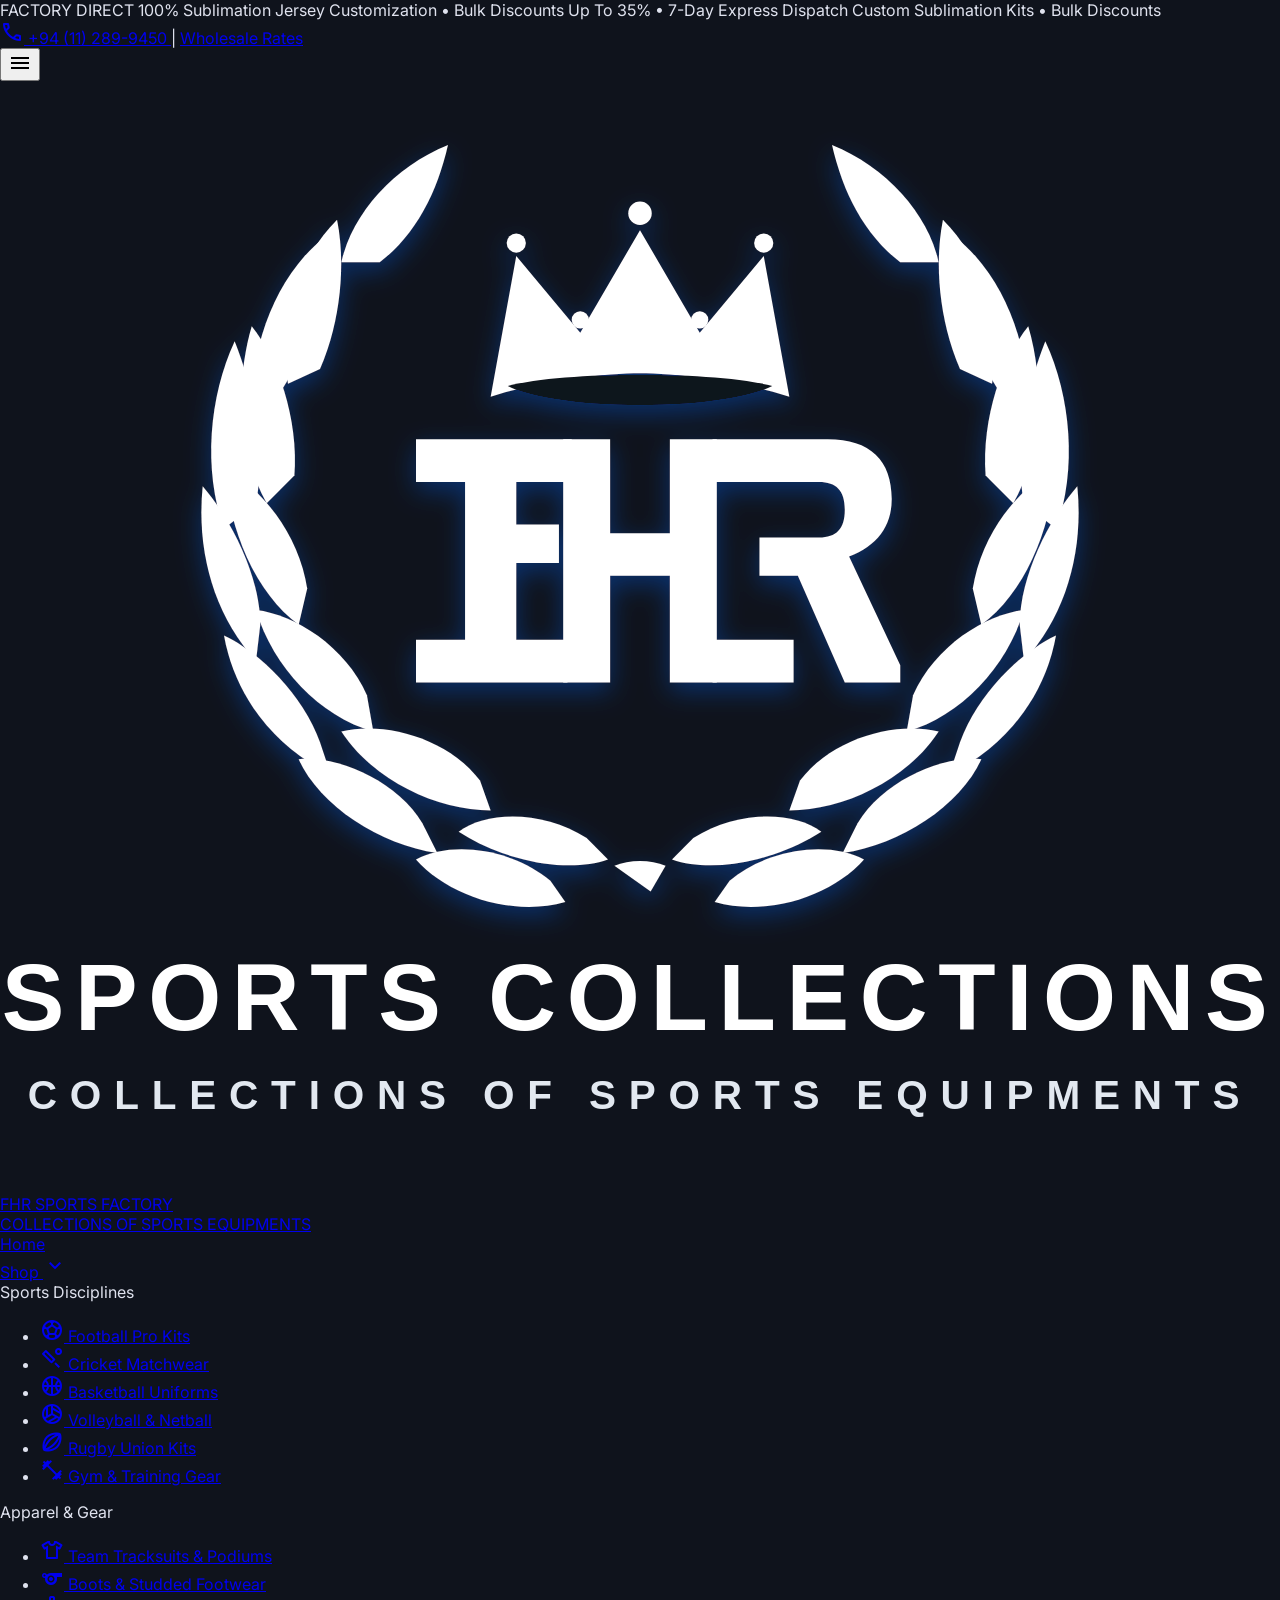
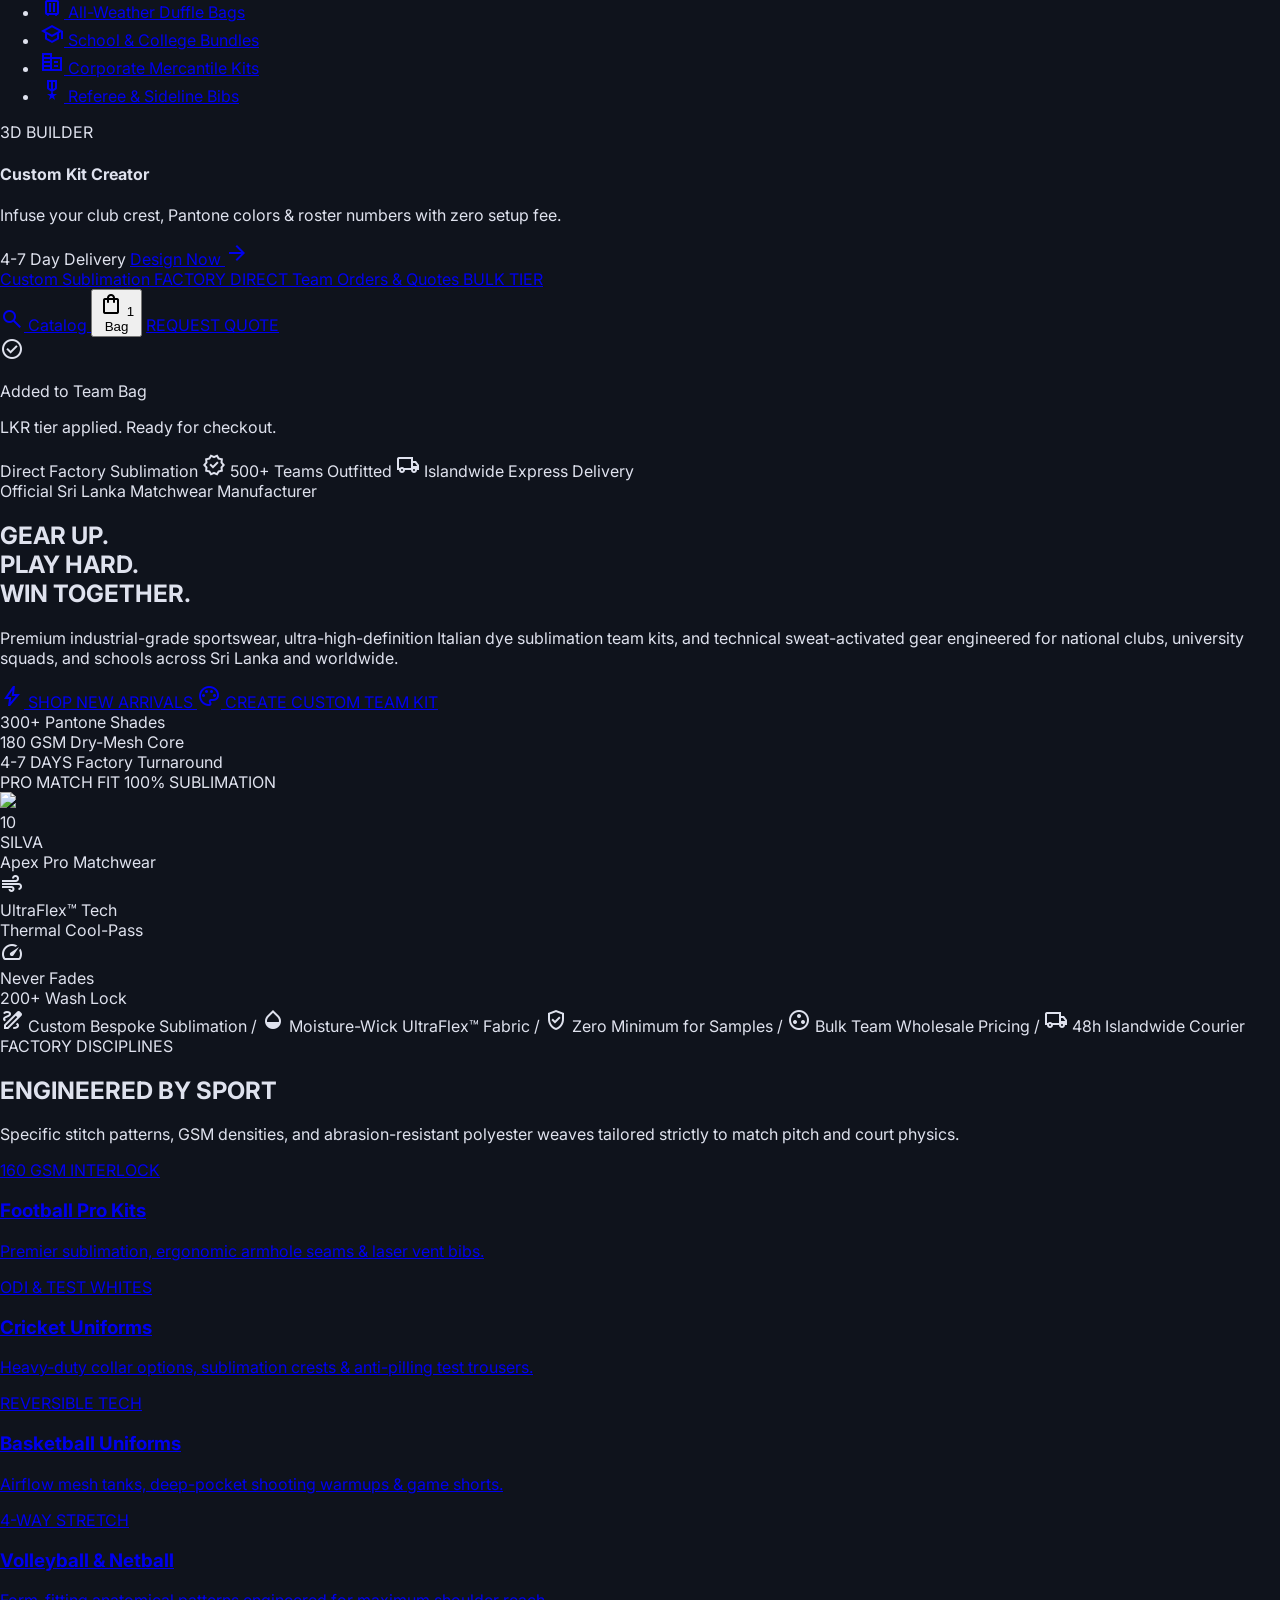
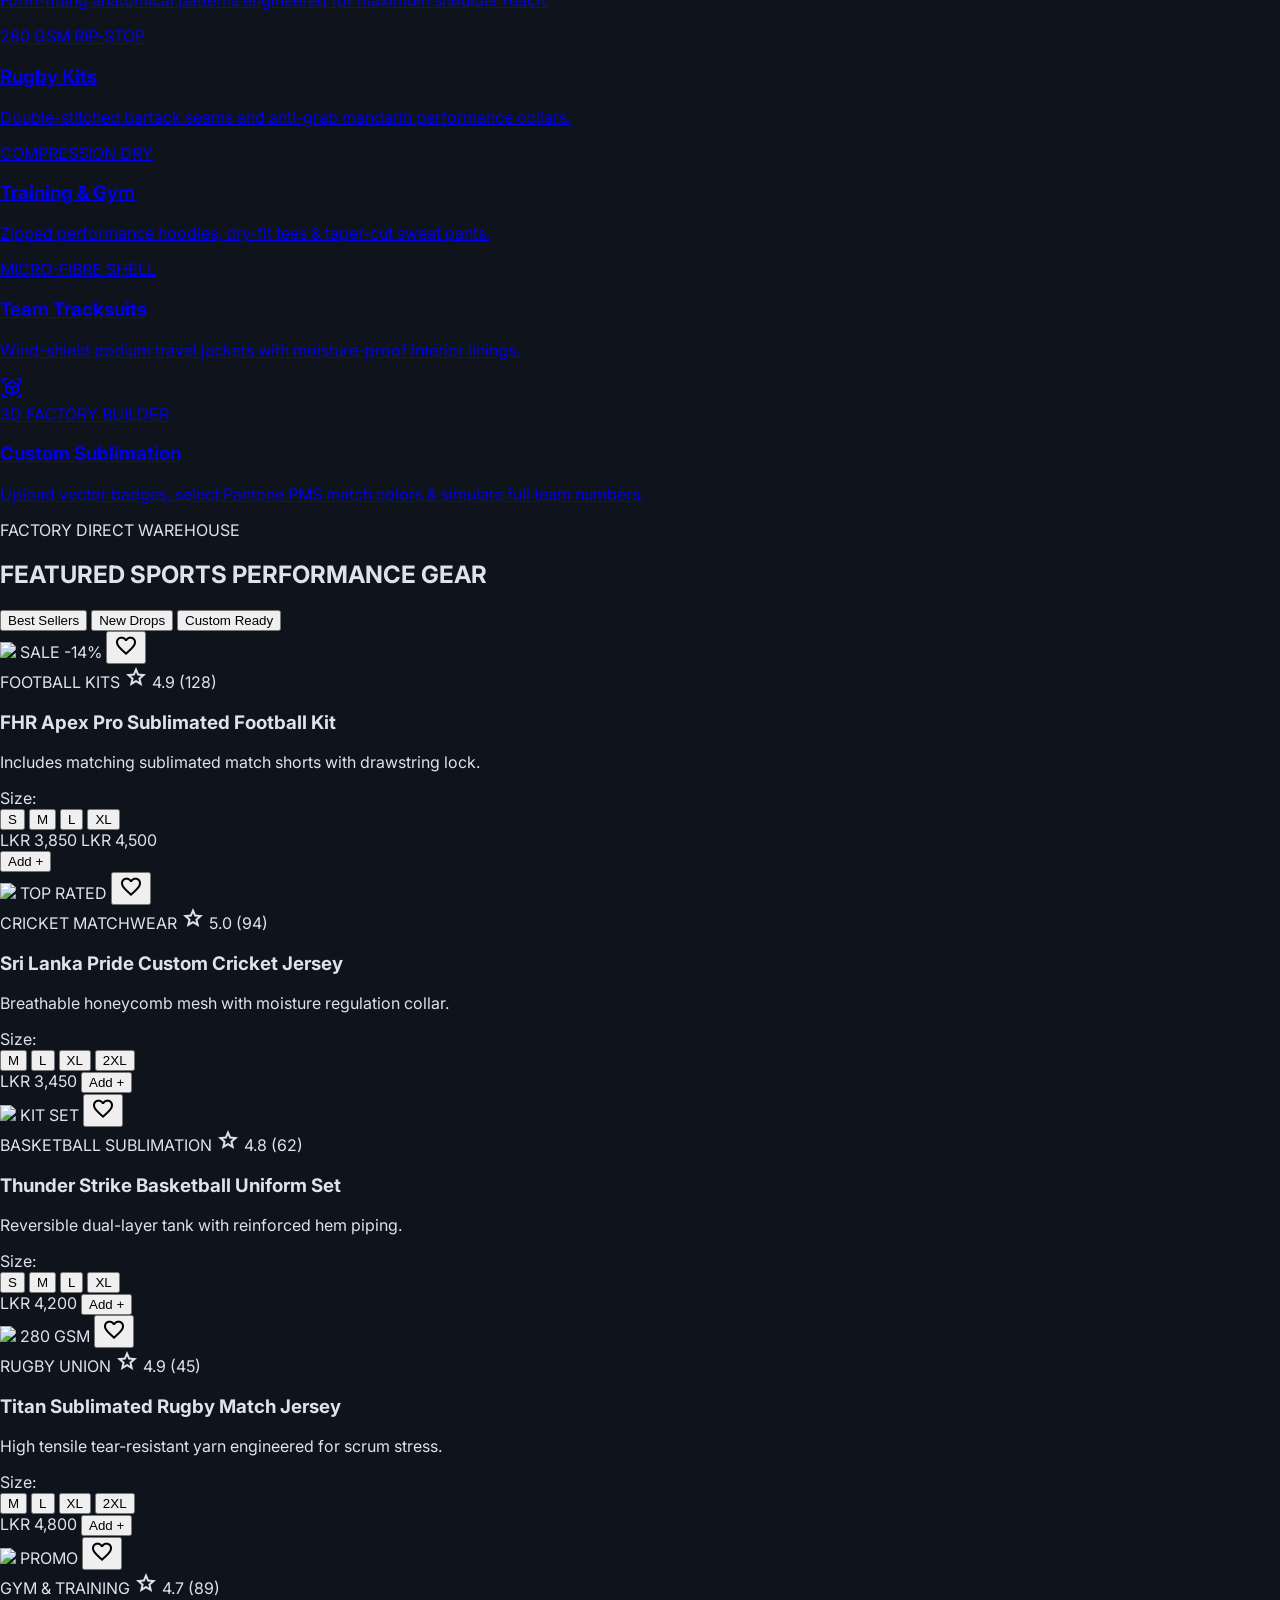
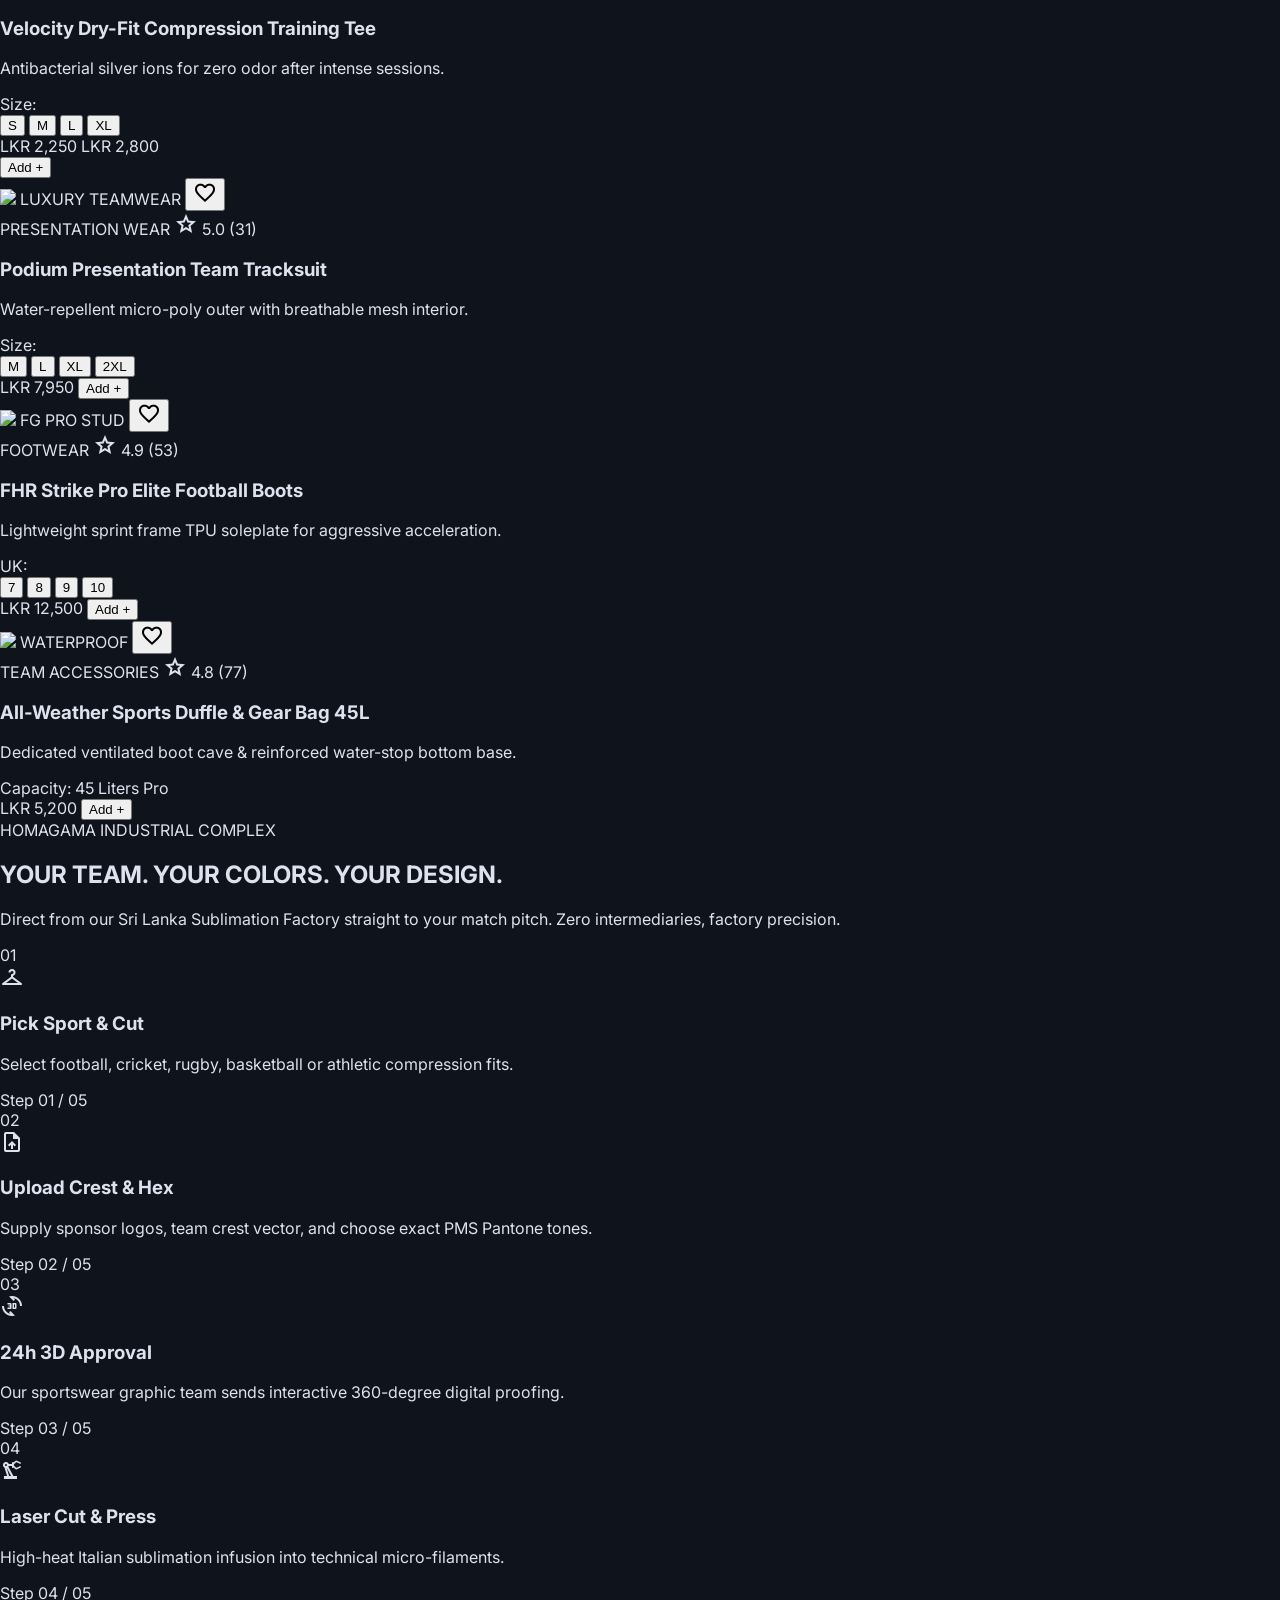
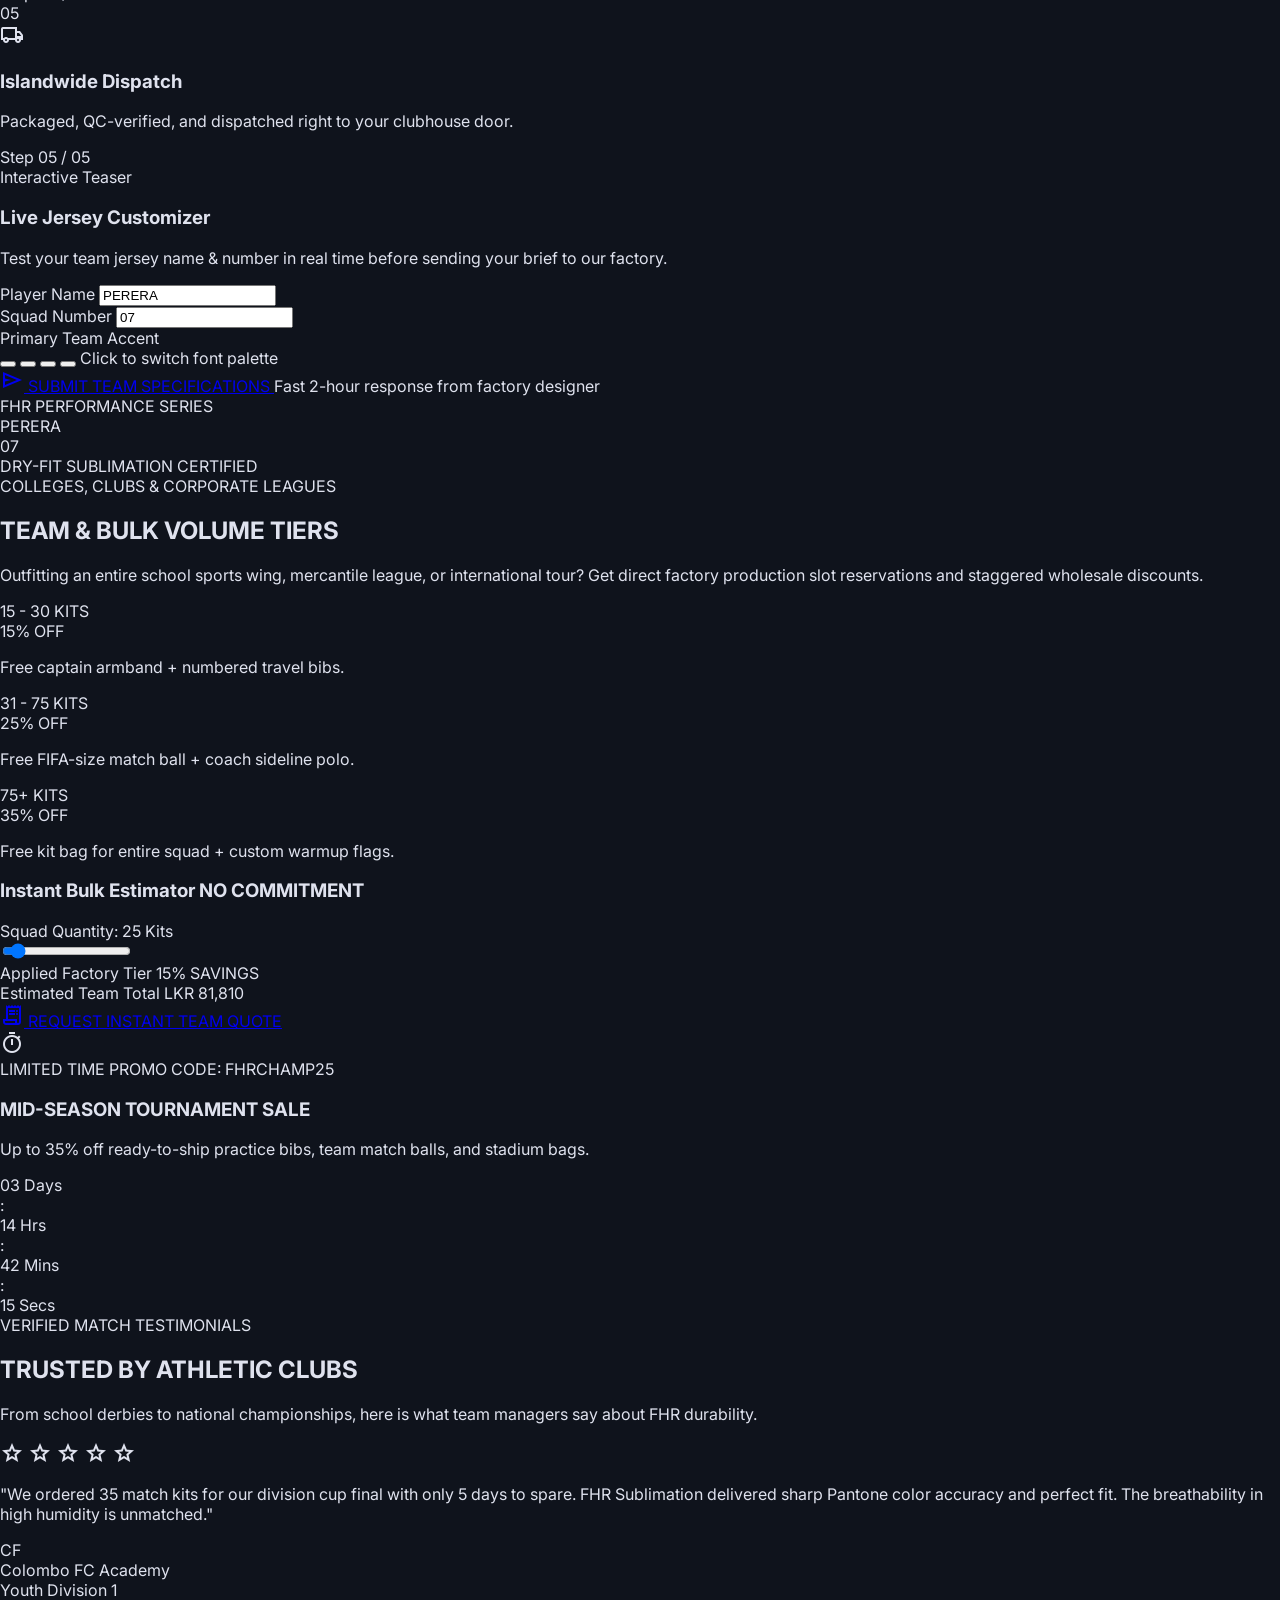
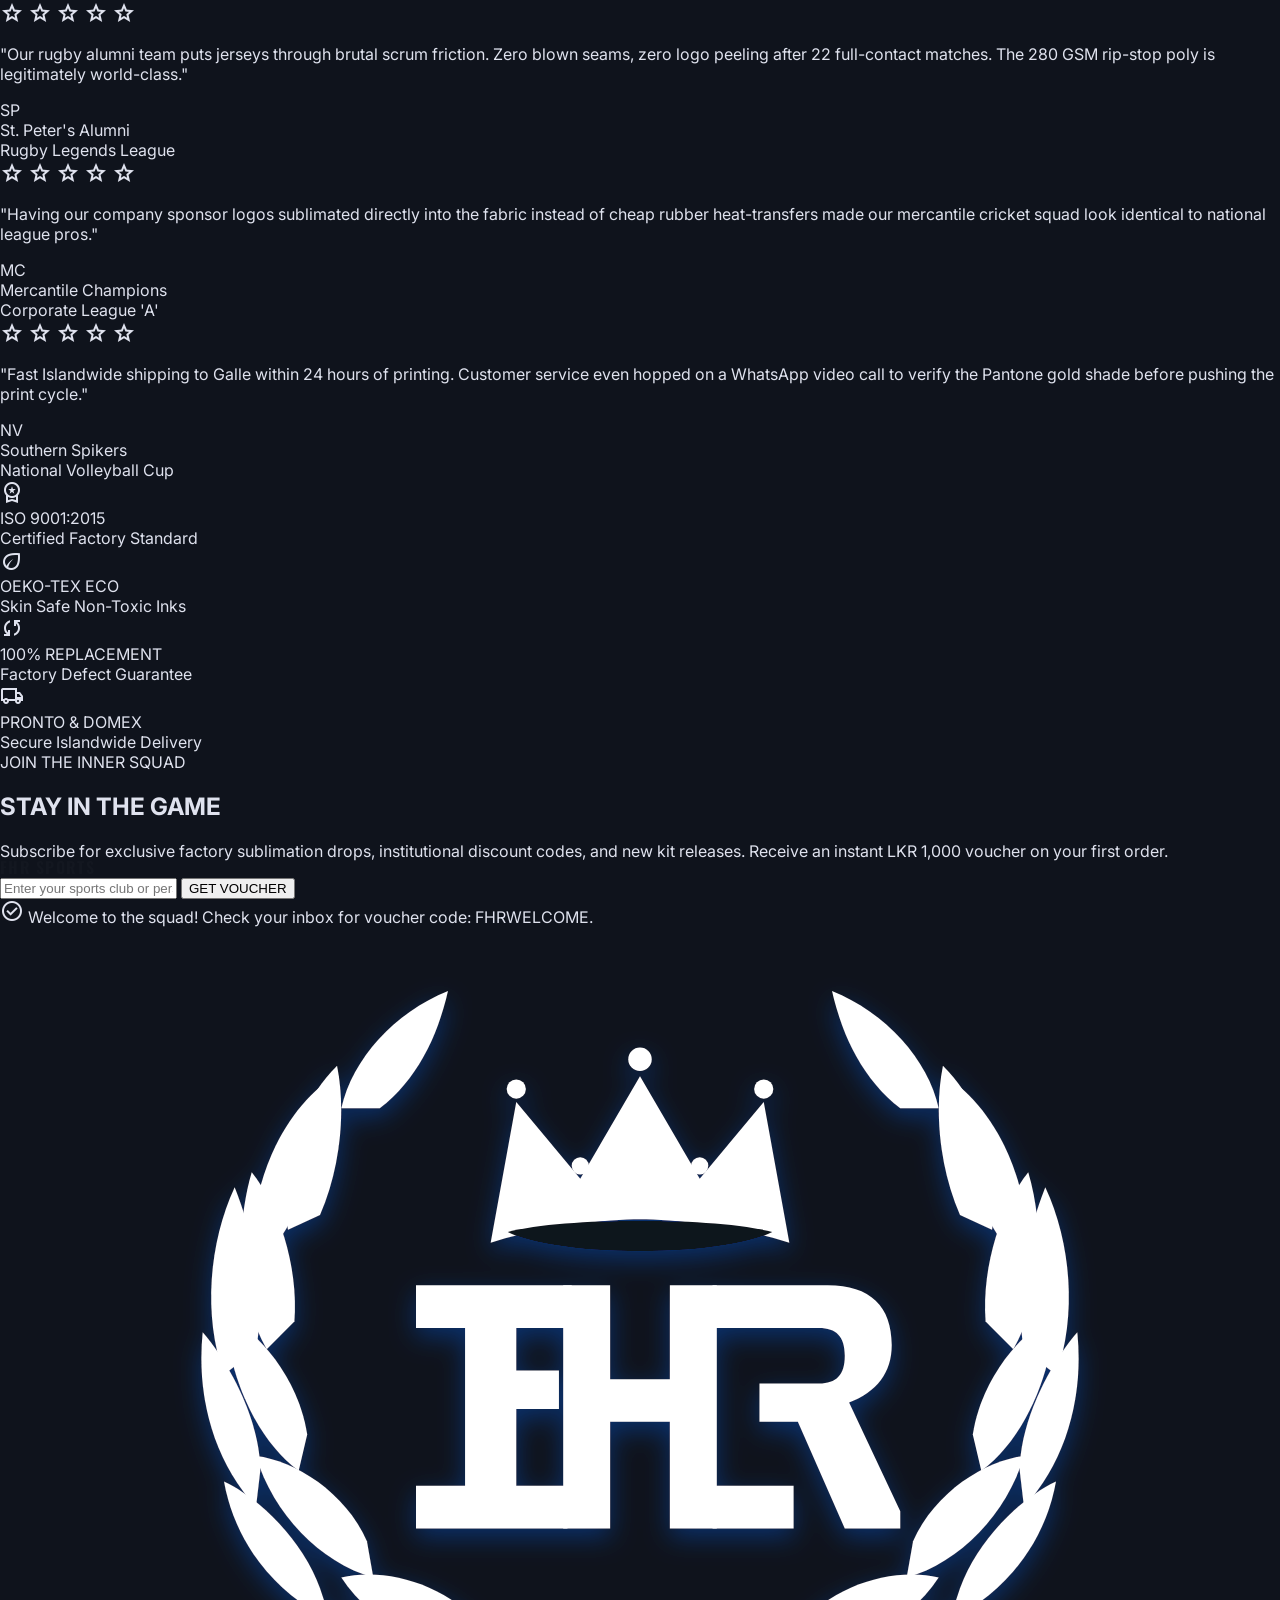
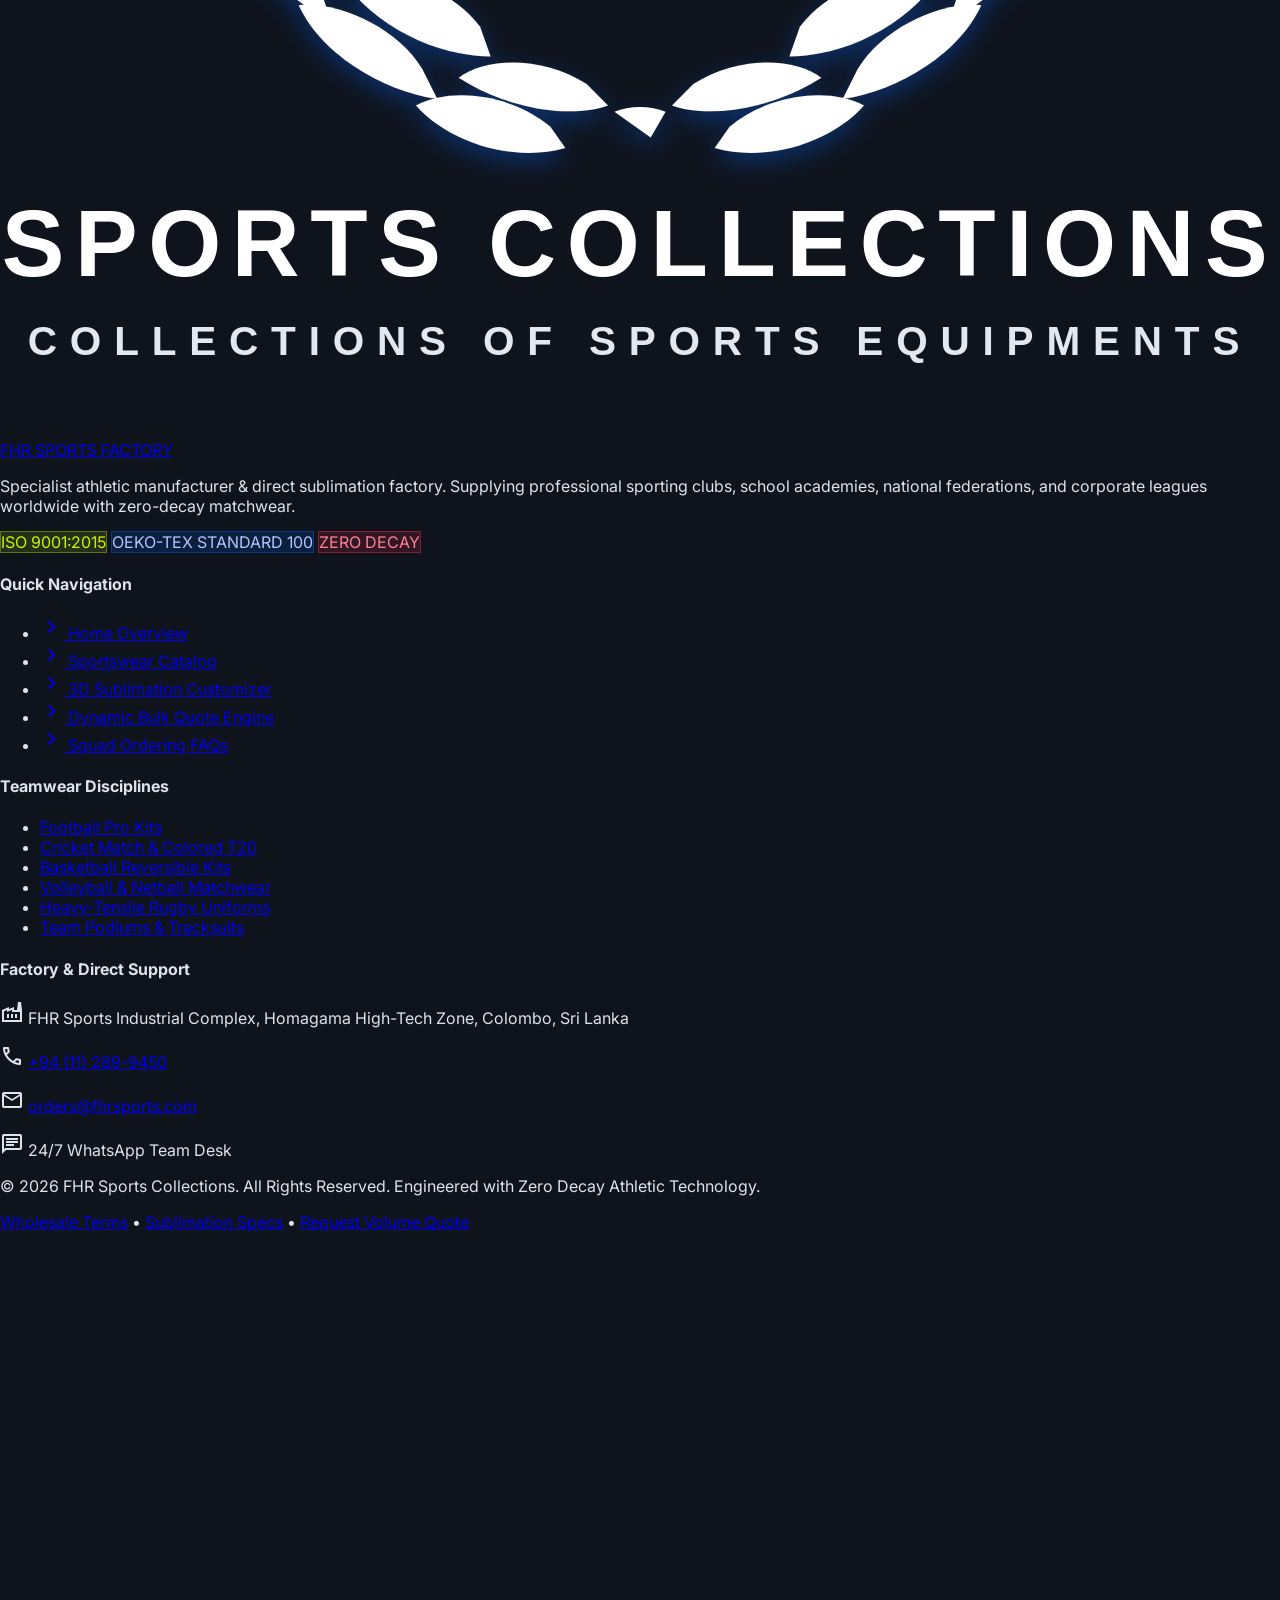
==== index.html @ 2b558e56 "Initial commit: FHR Sports responsive platform with parallax and 3D customizer" ====
<!DOCTYPE html>
<html class="dark" lang="en">
<head>
  <meta charset="utf-8">
  <meta name="viewport" content="width=device-width, initial-scale=1.0, maximum-scale=5.0">
  <title>FHR Sports | Premium Sports Apparel & Custom Sublimation Factory | FHR Sports Official Platform</title>
  <meta name="description" content="Direct athletic manufacturer & custom sublimation factory. Outfitting elite squads, cricket clubs, football academies, and corporate champions with zero-decay performance apparel.">
  
  <!-- Fonts -->
  <link rel="preconnect" href="https://fonts.googleapis.com">
  <link rel="preconnect" href="https://fonts.gstatic.com" crossorigin>
  <link href="https://fonts.googleapis.com/css2?family=Inter:wght@400;500;600;700;800&family=Oswald:wght@500;600;700;900&display=swap" rel="stylesheet">
  <link href="https://fonts.googleapis.com/css2?family=Material+Symbols+Outlined:opsz,wght,FILL,GRAD@20..48,100..700,0..1,-50..200" rel="stylesheet">
  
  <!-- Tailwind CSS CDN -->
  <script src="https://cdn.tailwindcss.com"></script>
  <script>
    tailwind.config = {
      darkMode: "class",
      theme: {
        extend: {
          colors: {
            "on-primary-container": "#f8f7ff",
            "on-surface": "#dfe2ee",
            "error": "#ffb4ab",
            "outline-variant": "#424656",
            "on-secondary": "#2a3400",
            "background": "#0f131c",
            "surface-dim": "#0f131c",
            "primary": "#b3c5ff",
            "tertiary-fixed": "#ffdad9",
            "tertiary-container": "#e3083c",
            "primary-fixed": "#dae1ff",
            "inverse-on-surface": "#2c3039",
            "tertiary": "#ffb3b3",
            "on-error-container": "#ffdad6",
            "on-secondary-fixed-variant": "#3e4c00",
            "on-tertiary-container": "#fff7f6",
            "on-secondary-container": "#596c00",
            "secondary-container": "#caf300",
            "on-tertiary-fixed": "#40000a",
            "on-tertiary-fixed-variant": "#920023",
            "surface-container-highest": "#31353e",
            "surface-variant": "#31353e",
            "inverse-primary": "#0054d6",
            "on-tertiary": "#680016",
            "on-error": "#690005",
            "on-surface-variant": "#c2c6d8",
            "tertiary-fixed-dim": "#ffb3b3",
            "surface-bright": "#353942",
            "surface-container-lowest": "#0a0e16",
            "on-primary-fixed-variant": "#003fa4",
            "surface-container-high": "#262a33",
            "secondary": "#ffffff",
            "on-primary-fixed": "#001849",
            "surface-container-low": "#181c24",
            "on-secondary-fixed": "#171e00",
            "surface-tint": "#b3c5ff",
            "secondary-fixed-dim": "#b0d500",
            "inverse-surface": "#dfe2ee",
            "error-container": "#93000a",
            "outline": "#8c90a1",
            "on-primary": "#002b75",
            "surface": "#0f131c",
            "surface-container": "#1c2028",
            "primary-container": "#0066ff",
            "on-background": "#dfe2ee",
            "secondary-fixed": "#caf300",
            "primary-fixed-dim": "#b3c5ff"
          },
          borderRadius: {
            "DEFAULT": "0.125rem",
            "lg": "0.25rem",
            "xl": "0.5rem",
            "full": "0.75rem"
          },
          spacing: {
            "margin": "3rem",
            "space-xs": "0.25rem",
            "space-lg": "1.5rem",
            "gutter-mobile": "1rem",
            "space-xl": "2.5rem",
            "gutter": "1.5rem",
            "margin-mobile": "1rem",
            "space-md": "1rem",
            "space-sm": "0.5rem"
          },
          fontFamily: {
            "headline-md": ["Oswald", "sans-serif"],
            "headline-lg-mobile": ["Oswald", "sans-serif"],
            "body-sm": ["Inter", "sans-serif"],
            "display-hero-mobile": ["Oswald", "sans-serif"],
            "headline-lg": ["Oswald", "sans-serif"],
            "headline-sm": ["Oswald", "sans-serif"],
            "label-md": ["Inter", "sans-serif"],
            "display-hero": ["Oswald", "sans-serif"],
            "body-md": ["Inter", "sans-serif"],
            "label-xs": ["Inter", "sans-serif"],
            "label-lg": ["Inter", "sans-serif"],
            "body-lg": ["Inter", "sans-serif"]
          }
        }
      }
    };
  </script>
  
  <!-- Core Design & Parallax Engine Styles -->
  <link rel="stylesheet" href="assets/css/style.css">
</head>
<body class="bg-surface text-on-surface min-h-screen flex flex-col antialiased selection:bg-secondary-fixed selection:text-on-secondary overflow-x-hidden">

<!-- ATHLETIC TICKER ANNOUNCEMENT BAR -->
<div class="w-full bg-surface-container-lowest border-b border-outline-variant/30 py-1.5 px-3 sm:px-4 text-xs font-body-sm text-on-surface-variant flex items-center justify-between overflow-hidden relative z-40">
  <div class="max-w-[1440px] mx-auto w-full flex items-center justify-between gap-2">
    <div class="flex items-center gap-2 sm:gap-3 shrink-0">
      <span class="inline-flex items-center gap-1.5 px-2 py-0.5 rounded bg-secondary-container/20 text-secondary-fixed text-[10px] font-bold uppercase tracking-wider shrink-0">
        <span class="w-1.5 h-1.5 rounded-full bg-secondary-fixed animate-ping"></span> FACTORY DIRECT
      </span>
      <span class="hidden md:inline text-[11px] uppercase tracking-wider text-on-surface font-semibold truncate">
        100% Sublimation Jersey Customization • Bulk Discounts Up To 35% • 7-Day Express Dispatch
      </span>
      <span class="md:hidden text-[11px] uppercase tracking-wider text-on-surface font-semibold truncate">
        Custom Sublimation Kits • Bulk Discounts
      </span>
    </div>
    <div class="flex items-center gap-3 text-[11px] shrink-0">
      <a href="tel:+94112899450" class="hover:text-secondary hidden sm:flex items-center gap-1 transition-colors">
        <span class="material-symbols-outlined text-[14px] text-primary">call</span> +94 (11) 289-9450
      </a>
      <span class="text-outline-variant/60 hidden sm:inline">|</span>
      <a href="team-orders.html" class="text-secondary-fixed hover:underline font-bold uppercase tracking-wider text-[11px]">
        Wholesale Rates
      </a>
    </div>
  </div>
</div>

<!-- MAIN STICKY NAVIGATION HEADER -->
<div class="fixed top-0 left-0 right-0 z-50 transition-all duration-300">
<header class="h-16 sm:h-20 bg-surface/95 backdrop-blur-xl shadow-[0_4px_24px_rgba(0,0,0,0.5)] border-b border-outline-variant/40">
  <div class="h-full max-w-[1440px] mx-auto px-3 sm:px-gutter-mobile lg:px-gutter flex items-center justify-between gap-2 sm:gap-space-md relative">
    
    <div class="flex items-center gap-1.5 sm:gap-3">
      <!-- Mobile Menu Button (Hamburger) -->
      <button aria-label="Open navigation menu" data-mobile-menu-toggle="true" class="xl:hidden p-1.5 sm:p-2 text-on-surface hover:text-secondary hover:bg-surface-container-high rounded-lg transition-colors cursor-pointer">
        <span class="material-symbols-outlined text-[24px]">menu</span>
      </button>

      <!-- Brand Crest & Monogram Logo -->
      <a href="index.html" class="flex items-center gap-2 sm:gap-2.5 shrink-0 group py-1">
        <div class="h-10 w-10 sm:h-12 sm:w-12 flex items-center justify-center shrink-0">
          <img src="assets/images/crest.svg" alt="FHR Sports Collections Crest" class="h-full w-full object-contain filter drop-shadow-[0_2px_10px_rgba(0,102,255,0.4)] transition-transform duration-300 group-hover:scale-105">
        </div>
        <div class="flex flex-col justify-center">
          <div class="flex items-center gap-1 sm:gap-1.5">
            <span class="font-headline-md text-base sm:text-headline-sm uppercase text-secondary tracking-wider leading-none group-hover:text-primary transition-colors">FHR SPORTS</span>
            <span class="bg-primary-container text-on-primary-container font-label-xs text-[10px] sm:text-label-xs px-1.5 py-0.5 rounded font-bold uppercase tracking-wider">FACTORY</span>
          </div>
          <span class="font-label-xs text-[9px] sm:text-label-xs text-on-surface-variant tracking-widest uppercase leading-tight mt-0.5 hidden sm:inline-block">COLLECTIONS OF SPORTS EQUIPMENTS</span>
        </div>
      </a>
    </div>

    <!-- Navigation Links (Desktop) with Rich Mega-Menu on Shop -->
    <nav class="hidden xl:flex items-center gap-space-xs 2xl:gap-space-sm h-full">
      <a class="transition-colors uppercase tracking-wide font-label-md text-label-md bg-primary-container text-on-primary-container font-semibold rounded-lg px-space-sm py-space-xs" href="index.html">Home</a>
      
      <!-- SHOP Mega-Menu Trigger & Container -->
      <div class="group relative h-full flex items-center">
        <a class="transition-colors uppercase tracking-wide flex items-center gap-1 h-full cursor-pointer text-on-surface-variant hover:text-secondary font-label-md text-label-md px-space-sm py-space-xs" href="shop.html">
          Shop <span class="material-symbols-outlined text-[16px] transition-transform duration-300 group-hover:rotate-180">expand_more</span>
        </a>
        
        <!-- Dark Mega-Menu Dropdown Panel -->
        <div class="absolute top-[76px] left-1/2 -translate-x-1/2 w-[850px] max-w-[calc(100vw-2rem)] bg-surface-container-high/95 backdrop-blur-xl border border-outline-variant/50 rounded-xl shadow-2xl p-space-lg opacity-0 invisible pointer-events-none group-hover:opacity-100 group-hover:visible group-hover:pointer-events-auto transition-all duration-300 z-50">
          <div class="grid grid-cols-12 gap-space-md">
            <!-- Column 1: Sports Disciplines -->
            <div class="col-span-4 border-r border-outline-variant/30 pr-space-md">
              <div class="flex items-center gap-1.5 mb-space-sm">
                <span class="w-2 h-2 rounded-full bg-secondary-fixed"></span>
                <span class="font-label-xs text-label-xs uppercase tracking-wider text-secondary-fixed font-bold">Sports Disciplines</span>
              </div>
              <ul class="flex flex-col gap-1 text-on-surface-variant font-label-md text-label-md">
                <li><a href="shop.html?sport=football" class="flex items-center gap-2 py-1.5 px-2 rounded hover:bg-surface-container-highest hover:text-secondary transition-colors"><span class="material-symbols-outlined text-[18px] text-primary">sports_soccer</span> Football Pro Kits</a></li>
                <li><a href="shop.html?sport=cricket" class="flex items-center gap-2 py-1.5 px-2 rounded hover:bg-surface-container-highest hover:text-secondary transition-colors"><span class="material-symbols-outlined text-[18px] text-secondary-fixed">sports_cricket</span> Cricket Matchwear</a></li>
                <li><a href="shop.html?sport=basketball" class="flex items-center gap-2 py-1.5 px-2 rounded hover:bg-surface-container-highest hover:text-secondary transition-colors"><span class="material-symbols-outlined text-[18px] text-tertiary">sports_basketball</span> Basketball Uniforms</a></li>
                <li><a href="shop.html?sport=volleyball" class="flex items-center gap-2 py-1.5 px-2 rounded hover:bg-surface-container-highest hover:text-secondary transition-colors"><span class="material-symbols-outlined text-[18px] text-primary">sports_volleyball</span> Volleyball & Netball</a></li>
                <li><a href="shop.html?sport=rugby" class="flex items-center gap-2 py-1.5 px-2 rounded hover:bg-surface-container-highest hover:text-secondary transition-colors"><span class="material-symbols-outlined text-[18px] text-secondary-fixed">sports_rugby</span> Rugby Union Kits</a></li>
                <li><a href="shop.html?sport=training" class="flex items-center gap-2 py-1.5 px-2 rounded hover:bg-surface-container-highest hover:text-secondary transition-colors"><span class="material-symbols-outlined text-[18px] text-on-surface">fitness_center</span> Gym & Training Gear</a></li>
              </ul>
            </div>

            <!-- Column 2: Equipment & Teamwear -->
            <div class="col-span-4 border-r border-outline-variant/30 pr-space-md">
              <div class="flex items-center gap-1.5 mb-space-sm">
                <span class="w-2 h-2 rounded-full bg-primary"></span>
                <span class="font-label-xs text-label-xs uppercase tracking-wider text-primary font-bold">Apparel & Gear</span>
              </div>
              <ul class="flex flex-col gap-1 text-on-surface-variant font-label-md text-label-md">
                <li><a href="shop.html?category=tracksuits" class="flex items-center gap-2 py-1.5 px-2 rounded hover:bg-surface-container-highest hover:text-secondary transition-colors"><span class="material-symbols-outlined text-[18px] text-primary">apparel</span> Team Tracksuits & Podiums</a></li>
                <li><a href="shop.html?category=footwear" class="flex items-center gap-2 py-1.5 px-2 rounded hover:bg-surface-container-highest hover:text-secondary transition-colors"><span class="material-symbols-outlined text-[18px] text-secondary-fixed">sports</span> Boots & Studded Footwear</a></li>
                <li><a href="shop.html?category=bags" class="flex items-center gap-2 py-1.5 px-2 rounded hover:bg-surface-container-highest hover:text-secondary transition-colors"><span class="material-symbols-outlined text-[18px] text-tertiary">luggage</span> All-Weather Duffle Bags</a></li>
                <li><a href="team-orders.html" class="flex items-center gap-2 py-1.5 px-2 rounded hover:bg-surface-container-highest hover:text-secondary transition-colors"><span class="material-symbols-outlined text-[18px] text-primary">school</span> School & College Bundles</a></li>
                <li><a href="team-orders.html" class="flex items-center gap-2 py-1.5 px-2 rounded hover:bg-surface-container-highest hover:text-secondary transition-colors"><span class="material-symbols-outlined text-[18px] text-secondary-fixed">corporate_fare</span> Corporate Mercantile Kits</a></li>
                <li><a href="shop.html?category=bibs" class="flex items-center gap-2 py-1.5 px-2 rounded hover:bg-surface-container-highest hover:text-secondary transition-colors"><span class="material-symbols-outlined text-[18px] text-on-surface">military_tech</span> Referee & Sideline Bibs</a></li>
              </ul>
            </div>

            <!-- Column 3: Featured Promo Mini-Card -->
            <div class="col-span-4 flex flex-col justify-between bg-surface-container-lowest p-space-sm rounded-lg border border-outline-variant/30">
              <div>
                <span class="bg-secondary-container text-on-secondary font-label-xs text-label-xs px-2 py-0.5 rounded font-bold uppercase inline-block mb-1.5">3D BUILDER</span>
                <h4 class="font-headline-sm text-headline-sm uppercase text-secondary leading-tight">Custom Kit Creator</h4>
                <p class="font-body-sm text-body-sm text-on-surface-variant mt-1">Infuse your club crest, Pantone colors & roster numbers with zero setup fee.</p>
              </div>
              <div class="mt-space-sm pt-space-xs border-t border-outline-variant/20 flex items-center justify-between">
                <span class="font-label-xs text-label-xs text-secondary-fixed font-bold uppercase">4-7 Day Delivery</span>
                <a href="sublimation.html" class="inline-flex items-center gap-1 font-label-xs text-label-xs uppercase bg-primary-container text-on-primary-container px-2 py-1 rounded font-bold hover:bg-inverse-primary transition-colors">Design Now <span class="material-symbols-outlined text-[14px]">arrow_forward</span></a>
              </div>
            </div>
          </div>
        </div>
      </div>

      <a class="transition-colors uppercase tracking-wide flex items-center gap-space-xs text-on-surface-variant hover:text-secondary font-label-md text-label-md px-space-sm py-space-xs" href="sublimation.html">
        Custom Sublimation <span class="bg-tertiary-container text-on-tertiary-container font-label-xs text-label-xs px-1.5 py-0.5 rounded font-bold">FACTORY DIRECT</span>
      </a>
      <a class="transition-colors uppercase tracking-wide flex items-center gap-space-xs text-on-surface-variant hover:text-secondary font-label-md text-label-md px-space-sm py-space-xs" href="team-orders.html">
        Team Orders & Quotes <span class="bg-secondary-container/30 text-secondary-fixed border border-secondary-container/40 font-label-xs text-label-xs px-1.5 py-0.5 rounded font-bold">BULK TIER</span>
      </a>
    </nav>

    <!-- Right Utility Action Suite -->
    <div class="flex items-center gap-1.5 sm:gap-space-sm shrink-0">
      <!-- Search Trigger -->
      <a href="shop.html" aria-label="Search sportswear" class="flex items-center gap-1 bg-surface-container-high hover:bg-surface-bright text-on-surface-variant hover:text-on-surface p-1.5 sm:px-space-sm sm:py-1.5 rounded-lg border border-outline-variant/50 transition-all">
        <span class="material-symbols-outlined text-[18px]">search</span>
        <span class="font-label-md text-label-md text-outline hidden md:inline">Catalog</span>
      </a>

      <!-- Cart Bag Button with Count & Trigger -->
      <button aria-label="Open Cart" data-cart-toggle="true" class="flex items-center gap-1 bg-surface-container-high hover:bg-surface-container-highest p-1.5 sm:px-space-sm sm:py-1.5 rounded-lg border border-outline-variant/40 transition-all cursor-pointer">
        <div class="relative flex items-center">
          <span class="material-symbols-outlined text-[20px] text-on-surface">shopping_bag</span>
          <span class="cart-badge absolute -top-1.5 -right-1.5 w-4 h-4 bg-secondary-fixed text-on-secondary rounded-full font-label-xs text-[10px] flex items-center justify-center font-bold">1</span>
        </div>
        <span class="font-label-md text-label-md text-on-surface font-semibold hidden sm:inline">Bag</span>
      </button>

      <!-- Request Quote CTA -->
      <a class="hidden sm:inline-flex items-center justify-center bg-secondary-container hover:bg-secondary-fixed-dim text-on-secondary font-label-md text-label-md uppercase tracking-wider px-space-md py-2 rounded-lg font-bold shadow-[0_0_12px_rgba(202,243,0,0.3)] transition-all" href="team-orders.html#quote-engine">
        REQUEST QUOTE
      </a>
    </div>
  </div>
</header>
</div>
<main class="w-full pt-16 sm:pt-20 bg-surface relative flex-1 overflow-x-hidden"><main class="w-full pt-28 bg-surface"><div class="flex flex-col w-full">
<!-- Toast Feedback Notification -->
<div class="fixed bottom-6 right-6 z-50 transform translate-y-32 opacity-0 transition-all duration-300 pointer-events-none flex items-center gap-space-sm bg-surface-container-highest px-space-md py-space-sm rounded-lg shadow-xl border-l-4 border-secondary-container" id="cartToast">
<span class="material-symbols-outlined text-secondary-fixed text-[24px]">check_circle</span>
<div>
<p class="font-headline-sm text-headline-sm uppercase text-secondary" id="toastTitle">Added to Team Bag</p>
<p class="font-body-sm text-body-sm text-on-surface-variant" id="toastSubtitle">LKR tier applied. Ready for checkout.</p>
</div>
</div>
<!-- HERO SECTION -->
<section class="relative w-full -mt-28 pt-32 pb-space-xl overflow-hidden bg-gradient-to-b from-surface-container-lowest via-surface to-surface-container-low">
<!-- Ambient Stadium Floodlight Backing -->
<div class="absolute -top-32 left-1/2 -translate-x-1/2 w-[900px] h-[450px] bg-gradient-to-b from-primary-container/20 via-secondary-container/10 to-transparent blur-3xl pointer-events-none rounded-full"></div>
<div class="absolute -top-12 -right-24 w-96 h-96 bg-primary/10 rounded-full blur-2xl pointer-events-none"></div>
<div class="max-w-[1440px] mx-auto px-gutter-mobile lg:px-gutter">
<!-- Top Micro Badges Pill Bar -->
<div class="flex flex-wrap items-center gap-space-xs mb-space-md">
<span class="inline-flex items-center gap-1.5 px-space-sm py-1 bg-surface-container-high rounded text-secondary-fixed font-label-md text-label-md uppercase tracking-wider">
<span class="w-2 h-2 rounded-full bg-secondary-fixed animate-ping"></span>
          Direct Factory Sublimation
        </span>
<span class="inline-flex items-center gap-1 px-space-sm py-1 bg-surface-container-high rounded text-on-surface font-label-md text-label-md uppercase tracking-wider">
<span class="material-symbols-outlined text-[16px] text-primary">verified</span>
          500+ Teams Outfitted
        </span>
<span class="inline-flex items-center gap-1 px-space-sm py-1 bg-surface-container-high rounded text-on-surface-variant font-label-md text-label-md uppercase tracking-wider">
<span class="material-symbols-outlined text-[16px] text-tertiary">local_shipping</span>
          Islandwide Express Delivery
        </span>
</div>
<!-- Hero Grid Layout -->
<div class="grid grid-cols-1 lg:grid-cols-12 gap-space-lg items-center">
<!-- Hero Text Left (7 cols) -->
<div class="lg:col-span-7 flex flex-col items-start">
<span class="font-label-lg text-label-lg uppercase tracking-widest text-primary font-semibold mb-space-xs">Official Sri Lanka Matchwear Manufacturer</span>
<h1 class="font-display-hero text-headline-lg-mobile lg:text-display-hero uppercase text-secondary font-bold tracking-tight leading-none mb-space-sm">
            GEAR UP.<br>
<span class="text-secondary-fixed">PLAY HARD.</span><br>
            WIN TOGETHER.
          </h1>
<p class="font-body-lg text-body-lg text-on-surface-variant max-w-2xl mb-space-lg leading-relaxed">
            Premium industrial-grade sportswear, ultra-high-definition Italian dye sublimation team kits, and technical sweat-activated gear engineered for national clubs, university squads, and schools across Sri Lanka and worldwide.
          </p>
<!-- Action CTAs -->
<div class="flex flex-wrap items-center gap-space-md w-full sm:w-auto">
<a class="w-full sm:w-auto inline-flex items-center justify-center gap-space-xs bg-secondary-container hover:bg-secondary-fixed-dim text-on-secondary font-label-lg text-label-lg uppercase px-space-lg py-3.5 rounded font-bold shadow-xl transition-all" href="shop.html">
<span class="material-symbols-outlined text-[20px]">bolt</span>
              SHOP NEW ARRIVALS
            </a>
<a class="w-full sm:w-auto inline-flex items-center justify-center gap-space-xs bg-surface-container-highest hover:bg-surface-bright text-on-surface font-label-lg text-label-lg uppercase px-space-lg py-3.5 rounded font-bold transition-all" href="sublimation.html">
<span class="material-symbols-outlined text-[20px]">palette</span>
              CREATE CUSTOM TEAM KIT
            </a>
</div>
<!-- Micro specs metrics -->
<div class="grid grid-cols-3 gap-space-md mt-space-lg pt-space-md w-full max-w-xl">
<div class="flex flex-col">
<span class="font-headline-md text-headline-md text-secondary">300+</span>
<span class="font-label-md text-label-md text-outline uppercase tracking-wider">Pantone Shades</span>
</div>
<div class="flex flex-col">
<span class="font-headline-md text-headline-md text-primary">180 GSM</span>
<span class="font-label-md text-label-md text-outline uppercase tracking-wider">Dry-Mesh Core</span>
</div>
<div class="flex flex-col">
<span class="font-headline-md text-headline-md text-secondary-fixed">4-7 DAYS</span>
<span class="font-label-md text-label-md text-outline uppercase tracking-wider">Factory Turnaround</span>
</div>
</div>
</div>
<!-- Hero Visual Showcase Right (5 cols) -->
<div class="lg:col-span-5 relative">
<!-- Asymmetric Card Stack with Real Sublimation Kit Preview -->
<div class="relative bg-surface-container-high rounded-xl p-space-md shadow-2xl overflow-hidden">
<!-- Tech Ribbon Corner -->
<div class="absolute top-4 right-4 z-20 flex flex-col items-end gap-1">
<span class="bg-primary-container text-on-primary-container font-label-xs text-label-xs px-2 py-0.5 rounded uppercase font-bold tracking-wider">PRO MATCH FIT</span>
<span class="bg-surface-container-lowest text-secondary-fixed font-label-xs text-label-xs px-2 py-0.5 rounded uppercase font-bold">100% SUBLIMATION</span>
</div>
<!-- Primary Jersey Visual -->
<div class="relative w-full h-80 rounded-lg overflow-hidden bg-surface-container-lowest flex items-center justify-center">
<img class="w-full h-full object-cover" data-alt="A cutting-edge pro football athletic jersey in neon electric volt and deep carbon obsidian, high-contrast sublimation print pattern with dynamic speed chevrons, hung under dramatic stadium directional floodlights, showcasing moisture-wicking micro-weave texture" src="https://lh3.googleusercontent.com/aida-public/[base64]">
<!-- Live customization overlay preview badge -->
<div class="absolute bottom-3 left-3 right-3 bg-surface-container-highest/90 backdrop-blur-md rounded-lg p-space-sm flex items-center justify-between">
<div class="flex items-center gap-space-xs">
<div class="w-8 h-8 rounded bg-primary-container text-on-primary-container font-headline-sm text-headline-sm flex items-center justify-center font-bold">10</div>
<div>
<div class="font-headline-sm text-headline-sm uppercase text-secondary leading-none">SILVA</div>
<div class="font-label-xs text-label-xs text-outline uppercase">Apex Pro Matchwear</div>
</div>
</div>
<div class="flex items-center gap-1">
<span class="w-3 h-3 rounded-full bg-secondary-container"></span>
<span class="w-3 h-3 rounded-full bg-primary-container"></span>
<span class="w-3 h-3 rounded-full bg-tertiary-container"></span>
</div>
</div>
</div>
<!-- Secondary action split undercard -->
<div class="mt-space-sm grid grid-cols-2 gap-space-xs">
<div class="bg-surface-container-low p-space-sm rounded flex items-center gap-space-xs">
<span class="material-symbols-outlined text-secondary-fixed text-[20px]">air</span>
<div>
<div class="font-label-md text-label-md uppercase text-secondary font-bold">UltraFlex™ Tech</div>
<div class="font-label-xs text-label-xs text-outline">Thermal Cool-Pass</div>
</div>
</div>
<div class="bg-surface-container-low p-space-sm rounded flex items-center gap-space-xs">
<span class="material-symbols-outlined text-primary text-[20px]">speed</span>
<div>
<div class="font-label-md text-label-md uppercase text-secondary font-bold">Never Fades</div>
<div class="font-label-xs text-label-xs text-outline">200+ Wash Lock</div>
</div>
</div>
</div>
</div>
</div>
</div>
</div>
<!-- Trust Bar Ticker -->
<div class="mt-space-xl bg-surface-container-lowest py-space-sm overflow-hidden">
<div class="max-w-[1440px] mx-auto px-gutter-mobile lg:px-gutter flex items-center justify-between gap-space-md text-on-surface-variant overflow-x-auto whitespace-nowrap">
<span class="inline-flex items-center gap-space-xs font-label-md text-label-md uppercase tracking-wider text-secondary">
<span class="material-symbols-outlined text-[16px] text-secondary-fixed">draw</span> Custom Bespoke Sublimation
        </span>
<span class="text-outline-variant font-bold">/</span>
<span class="inline-flex items-center gap-space-xs font-label-md text-label-md uppercase tracking-wider text-on-surface">
<span class="material-symbols-outlined text-[16px] text-primary">opacity</span> Moisture-Wick UltraFlex™ Fabric
        </span>
<span class="text-outline-variant font-bold">/</span>
<span class="inline-flex items-center gap-space-xs font-label-md text-label-md uppercase tracking-wider text-secondary">
<span class="material-symbols-outlined text-[16px] text-secondary-fixed">verified_user</span> Zero Minimum for Samples
        </span>
<span class="text-outline-variant font-bold">/</span>
<span class="inline-flex items-center gap-space-xs font-label-md text-label-md uppercase tracking-wider text-on-surface">
<span class="material-symbols-outlined text-[16px] text-primary">group_work</span> Bulk Team Wholesale Pricing
        </span>
<span class="text-outline-variant font-bold">/</span>
<span class="inline-flex items-center gap-space-xs font-label-md text-label-md uppercase tracking-wider text-secondary">
<span class="material-symbols-outlined text-[16px] text-secondary-fixed">local_shipping</span> 48h Islandwide Courier
        </span>
</div>
</div>
</section>
<!-- INTERACTIVE SPORTS CATEGORIES GRID -->
<section class="w-full py-space-xl bg-surface">
<div class="max-w-[1440px] mx-auto px-gutter-mobile lg:px-gutter">
<!-- Section Header -->
<div class="flex flex-col md:flex-row md:items-end justify-between gap-space-sm mb-space-lg">
<div>
<div class="flex items-center gap-2 mb-1">
<span class="w-2.5 h-2.5 bg-secondary-container rounded-sm"></span>
<span class="font-label-lg text-label-lg uppercase tracking-widest text-primary font-bold">FACTORY DISCIPLINES</span>
</div>
<h2 class="font-headline-lg text-headline-lg uppercase text-secondary tracking-tight reveal-on-scroll">ENGINEERED BY SPORT</h2>
</div>
<p class="font-body-md text-body-md text-on-surface-variant max-w-md">
          Specific stitch patterns, GSM densities, and abrasion-resistant polyester weaves tailored strictly to match pitch and court physics.
        </p>
</div>
<!-- 8-Sport Asymmetrical Grid -->
<div class="grid grid-cols-1 sm:grid-cols-2 lg:grid-cols-4 gap-space-md">
<!-- Category 1: Football -->
<a class="group relative bg-surface-container-high rounded-xl overflow-hidden h-72 flex flex-col justify-end p-space-md transition-all shadow-md hover:shadow-2xl" href="#">
<div class="absolute inset-0 bg-cover bg-center transition-transform duration-500 group-hover:scale-105" data-alt="Athletic football forward striking a match ball in custom high-definition sublimated football jersey with carbon and royal blue patterns under floodlights" style="background-image: url('https://lh3.googleusercontent.com/aida-public/[base64]')"></div>
<div class="absolute inset-0 bg-gradient-to-t from-surface-container-lowest via-surface-container-lowest/60 to-transparent"></div>
<div class="relative z-10">
<span class="bg-primary-container text-on-primary-container font-label-xs text-label-xs uppercase px-2 py-0.5 rounded font-bold mb-1 inline-block">160 GSM INTERLOCK</span>
<h3 class="font-headline-md text-headline-md uppercase text-secondary group-hover:text-secondary-fixed transition-colors">Football Pro Kits</h3>
<p class="font-body-sm text-body-sm text-on-surface-variant line-clamp-1">Premier sublimation, ergonomic armhole seams &amp; laser vent bibs.</p>
</div>
</a>
<!-- Category 2: Cricket -->
<a class="group relative bg-surface-container-high rounded-xl overflow-hidden h-72 flex flex-col justify-end p-space-md transition-all shadow-md hover:shadow-2xl" href="#">
<div class="absolute inset-0 bg-cover bg-center transition-transform duration-500 group-hover:scale-105" data-alt="Cricket batsman playing a confident drive wearing custom Sri Lankan team coloured ODI sublimated cricket jersey with honeycomb mesh collars" style="background-image: url('https://lh3.googleusercontent.com/aida-public/[base64]')"></div>
<div class="absolute inset-0 bg-gradient-to-t from-surface-container-lowest via-surface-container-lowest/60 to-transparent"></div>
<div class="relative z-10">
<span class="bg-surface-container-highest text-secondary-fixed font-label-xs text-label-xs uppercase px-2 py-0.5 rounded font-bold mb-1 inline-block">ODI &amp; TEST WHITES</span>
<h3 class="font-headline-md text-headline-md uppercase text-secondary group-hover:text-secondary-fixed transition-colors">Cricket Uniforms</h3>
<p class="font-body-sm text-body-sm text-on-surface-variant line-clamp-1">Heavy-duty collar options, sublimation crests &amp; anti-pilling test trousers.</p>
</div>
</a>
<!-- Category 3: Basketball -->
<a class="group relative bg-surface-container-high rounded-xl overflow-hidden h-72 flex flex-col justify-end p-space-md transition-all shadow-md hover:shadow-2xl" href="#">
<div class="absolute inset-0 bg-cover bg-center transition-transform duration-500 group-hover:scale-105" data-alt="High-intensity basketball point guard dribbling wearing an electric volt and black reversible open-hole mesh basketball tank uniform" style="background-image: url('https://lh3.googleusercontent.com/aida-public/[base64]')"></div>
<div class="absolute inset-0 bg-gradient-to-t from-surface-container-lowest via-surface-container-lowest/60 to-transparent"></div>
<div class="relative z-10">
<span class="bg-secondary-container text-on-secondary font-label-xs text-label-xs uppercase px-2 py-0.5 rounded font-bold mb-1 inline-block">REVERSIBLE TECH</span>
<h3 class="font-headline-md text-headline-md uppercase text-secondary group-hover:text-secondary-fixed transition-colors">Basketball Uniforms</h3>
<p class="font-body-sm text-body-sm text-on-surface-variant line-clamp-1">Airflow mesh tanks, deep-pocket shooting warmups &amp; game shorts.</p>
</div>
</a>
<!-- Category 4: Volleyball -->
<a class="group relative bg-surface-container-high rounded-xl overflow-hidden h-72 flex flex-col justify-end p-space-md transition-all shadow-md hover:shadow-2xl" href="#">
<div class="absolute inset-0 bg-cover bg-center transition-transform duration-500 group-hover:scale-105" data-alt="Volleyball player leaping at the indoor court net wearing streamlined ergonomic stretch fit sublimated team kit" style="background-image: url('https://lh3.googleusercontent.com/aida-public/[base64]')"></div>
<div class="absolute inset-0 bg-gradient-to-t from-surface-container-lowest via-surface-container-lowest/60 to-transparent"></div>
<div class="relative z-10">
<span class="bg-surface-container-highest text-primary font-label-xs text-label-xs uppercase px-2 py-0.5 rounded font-bold mb-1 inline-block">4-WAY STRETCH</span>
<h3 class="font-headline-md text-headline-md uppercase text-secondary group-hover:text-secondary-fixed transition-colors">Volleyball &amp; Netball</h3>
<p class="font-body-sm text-body-sm text-on-surface-variant line-clamp-1">Form-fitting anatomical patterns engineered for maximum shoulder reach.</p>
</div>
</a>
<!-- Category 5: Rugby -->
<a class="group relative bg-surface-container-high rounded-xl overflow-hidden h-72 flex flex-col justify-end p-space-md transition-all shadow-md hover:shadow-2xl" href="#">
<div class="absolute inset-0 bg-cover bg-center transition-transform duration-500 group-hover:scale-105" data-alt="Rugby union scrum player in heavy-duty rip-stop custom sublimated rugby jersey with reinforced collar and bartack seam lines" style="background-image: url('https://lh3.googleusercontent.com/aida-public/[base64]')"></div>
<div class="absolute inset-0 bg-gradient-to-t from-surface-container-lowest via-surface-container-lowest/60 to-transparent"></div>
<div class="relative z-10">
<span class="bg-tertiary-container text-on-tertiary-container font-label-xs text-label-xs uppercase px-2 py-0.5 rounded font-bold mb-1 inline-block">280 GSM RIP-STOP</span>
<h3 class="font-headline-md text-headline-md uppercase text-secondary group-hover:text-secondary-fixed transition-colors">Rugby Kits</h3>
<p class="font-body-sm text-body-sm text-on-surface-variant line-clamp-1">Double-stitched bartack seams and anti-grab mandarin performance collars.</p>
</div>
</a>
<!-- Category 6: Training & Gym -->
<a class="group relative bg-surface-container-high rounded-xl overflow-hidden h-72 flex flex-col justify-end p-space-md transition-all shadow-md hover:shadow-2xl" href="#">
<div class="absolute inset-0 bg-cover bg-center transition-transform duration-500 group-hover:scale-105" data-alt="Gym athlete performing power lifts wearing high-tech moisture-wicking compression top with reflective athletic typography" style="background-image: url('https://lh3.googleusercontent.com/aida-public/[base64]')"></div>
<div class="absolute inset-0 bg-gradient-to-t from-surface-container-lowest via-surface-container-lowest/60 to-transparent"></div>
<div class="relative z-10">
<span class="bg-surface-container-highest text-on-surface font-label-xs text-label-xs uppercase px-2 py-0.5 rounded font-bold mb-1 inline-block">COMPRESSION DRY</span>
<h3 class="font-headline-md text-headline-md uppercase text-secondary group-hover:text-secondary-fixed transition-colors">Training &amp; Gym</h3>
<p class="font-body-sm text-body-sm text-on-surface-variant line-clamp-1">Zipped performance hoodies, dry-fit tees &amp; taper-cut sweat pants.</p>
</div>
</a>
<!-- Category 7: Tracksuits -->
<a class="group relative bg-surface-container-high rounded-xl overflow-hidden h-72 flex flex-col justify-end p-space-md transition-all shadow-md hover:shadow-2xl" href="#">
<div class="absolute inset-0 bg-cover bg-center transition-transform duration-500 group-hover:scale-105" data-alt="Sports team walking out to championship podium wearing bespoke team presentation tracksuits with sublimated sleeves and embroidered chest badge" style="background-image: url('https://lh3.googleusercontent.com/aida-public/[base64]')"></div>
<div class="absolute inset-0 bg-gradient-to-t from-surface-container-lowest via-surface-container-lowest/60 to-transparent"></div>
<div class="relative z-10">
<span class="bg-surface-container-highest text-secondary-fixed font-label-xs text-label-xs uppercase px-2 py-0.5 rounded font-bold mb-1 inline-block">MICRO-FIBRE SHELL</span>
<h3 class="font-headline-md text-headline-md uppercase text-secondary group-hover:text-secondary-fixed transition-colors">Team Tracksuits</h3>
<p class="font-body-sm text-body-sm text-on-surface-variant line-clamp-1">Wind-shield podium travel jackets with moisture-proof interior linings.</p>
</div>
</a>
<!-- Category 8: Custom Factory Sublimation Direct -->
<a class="group relative bg-gradient-to-br from-primary-container/40 to-surface-container-highest rounded-xl overflow-hidden h-72 flex flex-col justify-end p-space-md transition-all shadow-md hover:shadow-2xl" href="sublimation.html">
<div class="absolute inset-0 bg-surface-container-high/80"></div>
<div class="absolute top-4 right-4 w-12 h-12 rounded-full bg-secondary-container text-on-secondary flex items-center justify-center font-bold">
<span class="material-symbols-outlined text-[24px]">view_in_ar</span>
</div>
<div class="relative z-10">
<span class="bg-secondary-container text-on-secondary font-label-xs text-label-xs uppercase px-2 py-0.5 rounded font-bold mb-1 inline-block">3D FACTORY BUILDER</span>
<h3 class="font-headline-md text-headline-md uppercase text-secondary group-hover:text-secondary-fixed transition-colors">Custom Sublimation</h3>
<p class="font-body-sm text-body-sm text-on-surface-variant line-clamp-2">Upload vector badges, select Pantone PMS match colors &amp; simulate full team numbers.</p>
</div>
</a>
</div>
</div>
</section>
<!-- FEATURED PRODUCTS WITH LIVE TABS & QUICK INTERACTIONS -->
<section class="w-full py-space-xl bg-surface-container-lowest" id="featured-products">
<div class="max-w-[1440px] mx-auto px-gutter-mobile lg:px-gutter">
<!-- Section Top -->
<div class="flex flex-col lg:flex-row lg:items-end justify-between gap-space-md mb-space-lg">
<div>
<span class="font-label-lg text-label-lg uppercase tracking-widest text-secondary-fixed font-bold">FACTORY DIRECT WAREHOUSE</span>
<h2 class="font-headline-lg text-headline-lg uppercase text-secondary tracking-tight reveal-on-scroll">FEATURED SPORTS PERFORMANCE GEAR</h2>
</div>
<!-- Filter Tab Buttons -->
<div class="inline-flex p-1 bg-surface-container-high rounded-lg gap-1">
<button class="tab-btn active px-space-md py-2 rounded font-label-md text-label-md uppercase tracking-wider bg-primary-container text-on-primary-container font-bold transition-all" id="tab-best" onclick="switchTab('best')">Best Sellers</button>
<button class="tab-btn px-space-md py-2 rounded font-label-md text-label-md uppercase tracking-wider text-on-surface-variant hover:text-on-surface font-semibold transition-all" id="tab-new" onclick="switchTab('new')">New Drops</button>
<button class="tab-btn px-space-md py-2 rounded font-label-md text-label-md uppercase tracking-wider text-on-surface-variant hover:text-on-surface font-semibold transition-all" id="tab-custom" onclick="switchTab('custom')">Custom Ready</button>
</div>
</div>
<!-- Products Grid (8 Core Items) -->
<div class="grid grid-cols-1 sm:grid-cols-2 lg:grid-cols-4 gap-space-md">
<!-- Card 1 -->
<div class="group bg-surface-container rounded-xl overflow-hidden flex flex-col justify-between shadow-lg transition-all hover:bg-surface-container-high tilt-card">
<div class="relative w-full h-64 bg-surface-container-lowest overflow-hidden">
<img class="w-full h-full object-cover group-hover:scale-105 transition-transform duration-300" data-alt="FHR Apex Pro sublimated football jersey in athletic volt and deep onyx black with moisture-wicking honeycomb arm panels displayed flat on studio surface" src="https://lh3.googleusercontent.com/aida-public/[base64]">
<span class="absolute top-3 left-3 bg-tertiary-container text-on-tertiary-container font-label-xs text-label-xs uppercase px-2 py-0.5 rounded font-bold">SALE -14%</span>
<button aria-label="Add to Wishlist" class="absolute top-3 right-3 w-8 h-8 rounded-full bg-surface-container-highest/80 backdrop-blur-md flex items-center justify-center text-on-surface hover:text-tertiary transition-colors" onclick="toggleWishlist(this)">
<span class="material-symbols-outlined text-[18px]">favorite</span>
</button>
</div>
<div class="p-space-md flex flex-col flex-1 justify-between">
<div>
<div class="flex items-center justify-between text-outline text-label-xs font-label-xs mb-1">
<span class="">FOOTBALL KITS</span>
<span class="text-secondary-fixed flex items-center gap-0.5"><span class="material-symbols-outlined text-[14px]">star</span> 4.9 (128)</span>
</div>
<h3 class="font-headline-sm text-headline-sm uppercase text-secondary font-bold group-hover:text-primary transition-colors">FHR Apex Pro Sublimated Football Kit</h3>
<p class="font-body-sm text-body-sm text-on-surface-variant line-clamp-1 mt-1">Includes matching sublimated match shorts with drawstring lock.</p>
</div>
<!-- Size Selectors & Pricing -->
<div class="mt-space-sm pt-space-sm bg-surface-container-low p-space-xs rounded">
<div class="flex items-center justify-between gap-1 mb-space-xs">
<span class="font-label-xs text-label-xs text-outline uppercase">Size:</span>
<div class="flex gap-1">
<button class="w-6 h-6 rounded bg-surface-container text-on-surface font-label-xs text-label-xs hover:bg-primary-container hover:text-on-primary-container">S</button>
<button class="w-6 h-6 rounded bg-primary-container text-on-primary-container font-label-xs text-label-xs font-bold">M</button>
<button class="w-6 h-6 rounded bg-surface-container text-on-surface font-label-xs text-label-xs hover:bg-primary-container hover:text-on-primary-container">L</button>
<button class="w-6 h-6 rounded bg-surface-container text-on-surface font-label-xs text-label-xs hover:bg-primary-container hover:text-on-primary-container">XL</button>
</div>
</div>
<div class="flex items-center justify-between mt-2">
<div class="flex items-baseline gap-1.5">
<span class="font-headline-sm text-headline-sm text-secondary-fixed font-bold">LKR 3,850</span>
<span class="font-body-sm text-body-sm text-outline line-through">LKR 4,500</span>
</div>
<button class="px-space-sm py-1.5 bg-primary-container hover:bg-inverse-primary text-on-primary-container font-label-md text-label-md uppercase rounded font-bold transition-all" onclick="triggerAddToCart('FHR Apex Pro Football Kit', 'LKR 3,850')">Add +</button>
</div>
</div>
</div>
</div>
<!-- Card 2 -->
<div class="group bg-surface-container rounded-xl overflow-hidden flex flex-col justify-between shadow-lg transition-all hover:bg-surface-container-high tilt-card">
<div class="relative w-full h-64 bg-surface-container-lowest overflow-hidden">
<img class="w-full h-full object-cover group-hover:scale-105 transition-transform duration-300" data-alt="Sri Lanka Pride custom cricket jersey in rich royal blue and yellow lion emblem motif with breathable micro-honeycomb mesh fabric texture" src="https://lh3.googleusercontent.com/aida-public/[base64]">
<span class="absolute top-3 left-3 bg-secondary-container text-on-secondary font-label-xs text-label-xs uppercase px-2 py-0.5 rounded font-bold">TOP RATED</span>
<button aria-label="Add to Wishlist" class="absolute top-3 right-3 w-8 h-8 rounded-full bg-surface-container-highest/80 backdrop-blur-md flex items-center justify-center text-on-surface hover:text-tertiary transition-colors" onclick="toggleWishlist(this)">
<span class="material-symbols-outlined text-[18px]">favorite</span>
</button>
</div>
<div class="p-space-md flex flex-col flex-1 justify-between">
<div>
<div class="flex items-center justify-between text-outline text-label-xs font-label-xs mb-1">
<span class="">CRICKET MATCHWEAR</span>
<span class="text-secondary-fixed flex items-center gap-0.5"><span class="material-symbols-outlined text-[14px]">star</span> 5.0 (94)</span>
</div>
<h3 class="font-headline-sm text-headline-sm uppercase text-secondary font-bold group-hover:text-primary transition-colors">Sri Lanka Pride Custom Cricket Jersey</h3>
<p class="font-body-sm text-body-sm text-on-surface-variant line-clamp-1 mt-1">Breathable honeycomb mesh with moisture regulation collar.</p>
</div>
<div class="mt-space-sm pt-space-sm bg-surface-container-low p-space-xs rounded">
<div class="flex items-center justify-between gap-1 mb-space-xs">
<span class="font-label-xs text-label-xs text-outline uppercase">Size:</span>
<div class="flex gap-1">
<button class="w-6 h-6 rounded bg-surface-container text-on-surface font-label-xs text-label-xs hover:bg-primary-container hover:text-on-primary-container">M</button>
<button class="w-6 h-6 rounded bg-primary-container text-on-primary-container font-label-xs text-label-xs font-bold">L</button>
<button class="w-6 h-6 rounded bg-surface-container text-on-surface font-label-xs text-label-xs hover:bg-primary-container hover:text-on-primary-container">XL</button>
<button class="w-6 h-6 rounded bg-surface-container text-on-surface font-label-xs text-label-xs hover:bg-primary-container hover:text-on-primary-container">2XL</button>
</div>
</div>
<div class="flex items-center justify-between mt-2">
<span class="font-headline-sm text-headline-sm text-secondary font-bold">LKR 3,450</span>
<button class="px-space-sm py-1.5 bg-primary-container hover:bg-inverse-primary text-on-primary-container font-label-md text-label-md uppercase rounded font-bold transition-all" onclick="triggerAddToCart('Sri Lanka Pride Cricket Jersey', 'LKR 3,450')">Add +</button>
</div>
</div>
</div>
</div>
<!-- Card 3 -->
<div class="group bg-surface-container rounded-xl overflow-hidden flex flex-col justify-between shadow-lg transition-all hover:bg-surface-container-high tilt-card">
<div class="relative w-full h-64 bg-surface-container-lowest overflow-hidden">
<img class="w-full h-full object-cover group-hover:scale-105 transition-transform duration-300" data-alt="Thunder Strike basketball jersey set sleeveless tank and match shorts in deep matte black with striking ultraviolet geometric lightning angles" src="https://lh3.googleusercontent.com/aida-public/[base64]">
<span class="absolute top-3 left-3 bg-surface-container-highest text-primary font-label-xs text-label-xs uppercase px-2 py-0.5 rounded font-bold">KIT SET</span>
<button aria-label="Add to Wishlist" class="absolute top-3 right-3 w-8 h-8 rounded-full bg-surface-container-highest/80 backdrop-blur-md flex items-center justify-center text-on-surface hover:text-tertiary transition-colors" onclick="toggleWishlist(this)">
<span class="material-symbols-outlined text-[18px]">favorite</span>
</button>
</div>
<div class="p-space-md flex flex-col flex-1 justify-between">
<div>
<div class="flex items-center justify-between text-outline text-label-xs font-label-xs mb-1">
<span class="">BASKETBALL SUBLIMATION</span>
<span class="text-secondary-fixed flex items-center gap-0.5"><span class="material-symbols-outlined text-[14px]">star</span> 4.8 (62)</span>
</div>
<h3 class="font-headline-sm text-headline-sm uppercase text-secondary font-bold group-hover:text-primary transition-colors">Thunder Strike Basketball Uniform Set</h3>
<p class="font-body-sm text-body-sm text-on-surface-variant line-clamp-1 mt-1">Reversible dual-layer tank with reinforced hem piping.</p>
</div>
<div class="mt-space-sm pt-space-sm bg-surface-container-low p-space-xs rounded">
<div class="flex items-center justify-between gap-1 mb-space-xs">
<span class="font-label-xs text-label-xs text-outline uppercase">Size:</span>
<div class="flex gap-1">
<button class="w-6 h-6 rounded bg-surface-container text-on-surface font-label-xs text-label-xs hover:bg-primary-container hover:text-on-primary-container">S</button>
<button class="w-6 h-6 rounded bg-surface-container text-on-surface font-label-xs text-label-xs hover:bg-primary-container hover:text-on-primary-container">M</button>
<button class="w-6 h-6 rounded bg-primary-container text-on-primary-container font-label-xs text-label-xs font-bold">L</button>
<button class="w-6 h-6 rounded bg-surface-container text-on-surface font-label-xs text-label-xs hover:bg-primary-container hover:text-on-primary-container">XL</button>
</div>
</div>
<div class="flex items-center justify-between mt-2">
<span class="font-headline-sm text-headline-sm text-secondary font-bold">LKR 4,200</span>
<button class="px-space-sm py-1.5 bg-primary-container hover:bg-inverse-primary text-on-primary-container font-label-md text-label-md uppercase rounded font-bold transition-all" onclick="triggerAddToCart('Thunder Strike Basketball Set', 'LKR 4,200')">Add +</button>
</div>
</div>
</div>
</div>
<!-- Card 4 -->
<div class="group bg-surface-container rounded-xl overflow-hidden flex flex-col justify-between shadow-lg transition-all hover:bg-surface-container-high tilt-card">
<div class="relative w-full h-64 bg-surface-container-lowest overflow-hidden">
<img class="w-full h-full object-cover group-hover:scale-105 transition-transform duration-300" data-alt="Titan sublimated heavy duty rugby jersey in bold maroon and slate gray bands with thick reinforced crew collar" src="https://lh3.googleusercontent.com/aida-public/[base64]">
<span class="absolute top-3 left-3 bg-surface-container-highest text-secondary-fixed font-label-xs text-label-xs uppercase px-2 py-0.5 rounded font-bold">280 GSM</span>
<button aria-label="Add to Wishlist" class="absolute top-3 right-3 w-8 h-8 rounded-full bg-surface-container-highest/80 backdrop-blur-md flex items-center justify-center text-on-surface hover:text-tertiary transition-colors" onclick="toggleWishlist(this)">
<span class="material-symbols-outlined text-[18px]">favorite</span>
</button>
</div>
<div class="p-space-md flex flex-col flex-1 justify-between">
<div>
<div class="flex items-center justify-between text-outline text-label-xs font-label-xs mb-1">
<span class="">RUGBY UNION</span>
<span class="text-secondary-fixed flex items-center gap-0.5"><span class="material-symbols-outlined text-[14px]">star</span> 4.9 (45)</span>
</div>
<h3 class="font-headline-sm text-headline-sm uppercase text-secondary font-bold group-hover:text-primary transition-colors">Titan Sublimated Rugby Match Jersey</h3>
<p class="font-body-sm text-body-sm text-on-surface-variant line-clamp-1 mt-1">High tensile tear-resistant yarn engineered for scrum stress.</p>
</div>
<div class="mt-space-sm pt-space-sm bg-surface-container-low p-space-xs rounded">
<div class="flex items-center justify-between gap-1 mb-space-xs">
<span class="font-label-xs text-label-xs text-outline uppercase">Size:</span>
<div class="flex gap-1">
<button class="w-6 h-6 rounded bg-surface-container text-on-surface font-label-xs text-label-xs hover:bg-primary-container hover:text-on-primary-container">M</button>
<button class="w-6 h-6 rounded bg-surface-container text-on-surface font-label-xs text-label-xs hover:bg-primary-container hover:text-on-primary-container">L</button>
<button class="w-6 h-6 rounded bg-primary-container text-on-primary-container font-label-xs text-label-xs font-bold">XL</button>
<button class="w-6 h-6 rounded bg-surface-container text-on-surface font-label-xs text-label-xs hover:bg-primary-container hover:text-on-primary-container">2XL</button>
</div>
</div>
<div class="flex items-center justify-between mt-2">
<span class="font-headline-sm text-headline-sm text-secondary font-bold">LKR 4,800</span>
<button class="px-space-sm py-1.5 bg-primary-container hover:bg-inverse-primary text-on-primary-container font-label-md text-label-md uppercase rounded font-bold transition-all" onclick="triggerAddToCart('Titan Rugby Jersey', 'LKR 4,800')">Add +</button>
</div>
</div>
</div>
</div>
<!-- Card 5 -->
<div class="group bg-surface-container rounded-xl overflow-hidden flex flex-col justify-between shadow-lg transition-all hover:bg-surface-container-high tilt-card">
<div class="relative w-full h-64 bg-surface-container-lowest overflow-hidden">
<img class="w-full h-full object-cover group-hover:scale-105 transition-transform duration-300" data-alt="Velocity Dry-Fit compression training shirt in heather charcoal with lime green flatlock ergonomics and ventilated back spine panel" src="https://lh3.googleusercontent.com/aida-public/[base64]">
<span class="absolute top-3 left-3 bg-tertiary-container text-on-tertiary-container font-label-xs text-label-xs uppercase px-2 py-0.5 rounded font-bold">PROMO</span>
<button aria-label="Add to Wishlist" class="absolute top-3 right-3 w-8 h-8 rounded-full bg-surface-container-highest/80 backdrop-blur-md flex items-center justify-center text-on-surface hover:text-tertiary transition-colors" onclick="toggleWishlist(this)">
<span class="material-symbols-outlined text-[18px]">favorite</span>
</button>
</div>
<div class="p-space-md flex flex-col flex-1 justify-between">
<div>
<div class="flex items-center justify-between text-outline text-label-xs font-label-xs mb-1">
<span class="">GYM &amp; TRAINING</span>
<span class="text-secondary-fixed flex items-center gap-0.5"><span class="material-symbols-outlined text-[14px]">star</span> 4.7 (89)</span>
</div>
<h3 class="font-headline-sm text-headline-sm uppercase text-secondary font-bold group-hover:text-primary transition-colors">Velocity Dry-Fit Compression Training Tee</h3>
<p class="font-body-sm text-body-sm text-on-surface-variant line-clamp-1 mt-1">Antibacterial silver ions for zero odor after intense sessions.</p>
</div>
<div class="mt-space-sm pt-space-sm bg-surface-container-low p-space-xs rounded">
<div class="flex items-center justify-between gap-1 mb-space-xs">
<span class="font-label-xs text-label-xs text-outline uppercase">Size:</span>
<div class="flex gap-1">
<button class="w-6 h-6 rounded bg-primary-container text-on-primary-container font-label-xs text-label-xs font-bold">S</button>
<button class="w-6 h-6 rounded bg-surface-container text-on-surface font-label-xs text-label-xs hover:bg-primary-container hover:text-on-primary-container">M</button>
<button class="w-6 h-6 rounded bg-surface-container text-on-surface font-label-xs text-label-xs hover:bg-primary-container hover:text-on-primary-container">L</button>
<button class="w-6 h-6 rounded bg-surface-container text-on-surface font-label-xs text-label-xs hover:bg-primary-container hover:text-on-primary-container">XL</button>
</div>
</div>
<div class="flex items-center justify-between mt-2">
<div class="flex items-baseline gap-1.5">
<span class="font-headline-sm text-headline-sm text-secondary-fixed font-bold">LKR 2,250</span>
<span class="font-body-sm text-body-sm text-outline line-through">LKR 2,800</span>
</div>
<button class="px-space-sm py-1.5 bg-primary-container hover:bg-inverse-primary text-on-primary-container font-label-md text-label-md uppercase rounded font-bold transition-all" onclick="triggerAddToCart('Velocity Compression Tee', 'LKR 2,250')">Add +</button>
</div>
</div>
</div>
</div>
<!-- Card 6 -->
<div class="group bg-surface-container rounded-xl overflow-hidden flex flex-col justify-between shadow-lg transition-all hover:bg-surface-container-high tilt-card">
<div class="relative w-full h-64 bg-surface-container-lowest overflow-hidden">
<img class="w-full h-full object-cover group-hover:scale-105 transition-transform duration-300" data-alt="Podium presentation team tracksuit jacket in black and deep metallic blue with fully sublimated geometric side panels and high-build collar" src="https://lh3.googleusercontent.com/aida-public/[base64]">
<span class="absolute top-3 left-3 bg-secondary-container text-on-secondary font-label-xs text-label-xs uppercase px-2 py-0.5 rounded font-bold">LUXURY TEAMWEAR</span>
<button aria-label="Add to Wishlist" class="absolute top-3 right-3 w-8 h-8 rounded-full bg-surface-container-highest/80 backdrop-blur-md flex items-center justify-center text-on-surface hover:text-tertiary transition-colors" onclick="toggleWishlist(this)">
<span class="material-symbols-outlined text-[18px]">favorite</span>
</button>
</div>
<div class="p-space-md flex flex-col flex-1 justify-between">
<div>
<div class="flex items-center justify-between text-outline text-label-xs font-label-xs mb-1">
<span class="">PRESENTATION WEAR</span>
<span class="text-secondary-fixed flex items-center gap-0.5"><span class="material-symbols-outlined text-[14px]">star</span> 5.0 (31)</span>
</div>
<h3 class="font-headline-sm text-headline-sm uppercase text-secondary font-bold group-hover:text-primary transition-colors">Podium Presentation Team Tracksuit</h3>
<p class="font-body-sm text-body-sm text-on-surface-variant line-clamp-1 mt-1">Water-repellent micro-poly outer with breathable mesh interior.</p>
</div>
<div class="mt-space-sm pt-space-sm bg-surface-container-low p-space-xs rounded">
<div class="flex items-center justify-between gap-1 mb-space-xs">
<span class="font-label-xs text-label-xs text-outline uppercase">Size:</span>
<div class="flex gap-1">
<button class="w-6 h-6 rounded bg-surface-container text-on-surface font-label-xs text-label-xs hover:bg-primary-container hover:text-on-primary-container">M</button>
<button class="w-6 h-6 rounded bg-surface-container text-on-surface font-label-xs text-label-xs hover:bg-primary-container hover:text-on-primary-container">L</button>
<button class="w-6 h-6 rounded bg-primary-container text-on-primary-container font-label-xs text-label-xs font-bold">XL</button>
<button class="w-6 h-6 rounded bg-surface-container text-on-surface font-label-xs text-label-xs hover:bg-primary-container hover:text-on-primary-container">2XL</button>
</div>
</div>
<div class="flex items-center justify-between mt-2">
<span class="font-headline-sm text-headline-sm text-secondary font-bold">LKR 7,950</span>
<button class="px-space-sm py-1.5 bg-primary-container hover:bg-inverse-primary text-on-primary-container font-label-md text-label-md uppercase rounded font-bold transition-all" onclick="triggerAddToCart('Podium Team Tracksuit', 'LKR 7,950')">Add +</button>
</div>
</div>
</div>
</div>
<!-- Card 7 -->
<div class="group bg-surface-container rounded-xl overflow-hidden flex flex-col justify-between shadow-lg transition-all hover:bg-surface-container-high tilt-card">
<div class="relative w-full h-64 bg-surface-container-lowest overflow-hidden">
<img class="w-full h-full object-cover group-hover:scale-105 transition-transform duration-300" data-alt="FHR Strike Pro Elite firm ground football boots in electric neon volt and iridescent chrome soleplate with precision ball control texture" src="https://lh3.googleusercontent.com/aida-public/[base64]">
<span class="absolute top-3 left-3 bg-surface-container-highest text-secondary-fixed font-label-xs text-label-xs uppercase px-2 py-0.5 rounded font-bold">FG PRO STUD</span>
<button aria-label="Add to Wishlist" class="absolute top-3 right-3 w-8 h-8 rounded-full bg-surface-container-highest/80 backdrop-blur-md flex items-center justify-center text-on-surface hover:text-tertiary transition-colors" onclick="toggleWishlist(this)">
<span class="material-symbols-outlined text-[18px]">favorite</span>
</button>
</div>
<div class="p-space-md flex flex-col flex-1 justify-between">
<div>
<div class="flex items-center justify-between text-outline text-label-xs font-label-xs mb-1">
<span class="">FOOTWEAR</span>
<span class="text-secondary-fixed flex items-center gap-0.5"><span class="material-symbols-outlined text-[14px]">star</span> 4.9 (53)</span>
</div>
<h3 class="font-headline-sm text-headline-sm uppercase text-secondary font-bold group-hover:text-primary transition-colors">FHR Strike Pro Elite Football Boots</h3>
<p class="font-body-sm text-body-sm text-on-surface-variant line-clamp-1 mt-1">Lightweight sprint frame TPU soleplate for aggressive acceleration.</p>
</div>
<div class="mt-space-sm pt-space-sm bg-surface-container-low p-space-xs rounded">
<div class="flex items-center justify-between gap-1 mb-space-xs">
<span class="font-label-xs text-label-xs text-outline uppercase">UK:</span>
<div class="flex gap-1">
<button class="w-6 h-6 rounded bg-surface-container text-on-surface font-label-xs text-label-xs hover:bg-primary-container hover:text-on-primary-container">7</button>
<button class="w-6 h-6 rounded bg-primary-container text-on-primary-container font-label-xs text-label-xs font-bold">8</button>
<button class="w-6 h-6 rounded bg-surface-container text-on-surface font-label-xs text-label-xs hover:bg-primary-container hover:text-on-primary-container">9</button>
<button class="w-6 h-6 rounded bg-surface-container text-on-surface font-label-xs text-label-xs hover:bg-primary-container hover:text-on-primary-container">10</button>
</div>
</div>
<div class="flex items-center justify-between mt-2">
<span class="font-headline-sm text-headline-sm text-secondary font-bold">LKR 12,500</span>
<button class="px-space-sm py-1.5 bg-primary-container hover:bg-inverse-primary text-on-primary-container font-label-md text-label-md uppercase rounded font-bold transition-all" onclick="triggerAddToCart('FHR Strike Pro Boots', 'LKR 12,500')">Add +</button>
</div>
</div>
</div>
</div>
<!-- Card 8 -->
<div class="group bg-surface-container rounded-xl overflow-hidden flex flex-col justify-between shadow-lg transition-all hover:bg-surface-container-high tilt-card">
<div class="relative w-full h-64 bg-surface-container-lowest overflow-hidden">
<img class="w-full h-full object-cover group-hover:scale-105 transition-transform duration-300" data-alt="All-weather sports gear duffle bag 45L in ballistic nylon with ventilated wet shoe compartment and padded team backpack straps" src="https://lh3.googleusercontent.com/aida-public/[base64]">
<span class="absolute top-3 left-3 bg-surface-container-highest text-primary font-label-xs text-label-xs uppercase px-2 py-0.5 rounded font-bold">WATERPROOF</span>
<button aria-label="Add to Wishlist" class="absolute top-3 right-3 w-8 h-8 rounded-full bg-surface-container-highest/80 backdrop-blur-md flex items-center justify-center text-on-surface hover:text-tertiary transition-colors" onclick="toggleWishlist(this)">
<span class="material-symbols-outlined text-[18px]">favorite</span>
</button>
</div>
<div class="p-space-md flex flex-col flex-1 justify-between">
<div>
<div class="flex items-center justify-between text-outline text-label-xs font-label-xs mb-1">
<span class="">TEAM ACCESSORIES</span>
<span class="text-secondary-fixed flex items-center gap-0.5"><span class="material-symbols-outlined text-[14px]">star</span> 4.8 (77)</span>
</div>
<h3 class="font-headline-sm text-headline-sm uppercase text-secondary font-bold group-hover:text-primary transition-colors">All-Weather Sports Duffle &amp; Gear Bag 45L</h3>
<p class="font-body-sm text-body-sm text-on-surface-variant line-clamp-1 mt-1">Dedicated ventilated boot cave &amp; reinforced water-stop bottom base.</p>
</div>
<div class="mt-space-sm pt-space-sm bg-surface-container-low p-space-xs rounded">
<div class="flex items-center justify-between gap-1 mb-space-xs">
<span class="font-label-xs text-label-xs text-outline uppercase">Capacity:</span>
<span class="font-label-xs text-label-xs text-secondary-fixed font-bold">45 Liters Pro</span>
</div>
<div class="flex items-center justify-between mt-2">
<span class="font-headline-sm text-headline-sm text-secondary font-bold">LKR 5,200</span>
<button class="px-space-sm py-1.5 bg-primary-container hover:bg-inverse-primary text-on-primary-container font-label-md text-label-md uppercase rounded font-bold transition-all" onclick="triggerAddToCart('All-Weather Duffle Bag', 'LKR 5,200')">Add +</button>
</div>
</div>
</div>
</div>
</div>
</div>
</section>
<!-- 5-STEP CUSTOM SUBLIMATION PROCESS & INTERACTIVE MINI CONFIGURATOR -->
<section class="w-full py-space-xl bg-surface" id="sublimation-flow">
<div class="max-w-[1440px] mx-auto px-gutter-mobile lg:px-gutter">
<!-- Process Header -->
<div class="text-center max-w-3xl mx-auto mb-space-xl">
<span class="font-label-lg text-label-lg uppercase tracking-widest text-secondary-fixed font-bold">HOMAGAMA INDUSTRIAL COMPLEX</span>
<h2 class="font-headline-lg text-headline-lg uppercase text-secondary tracking-tight mt-1 reveal-on-scroll">
          YOUR TEAM. YOUR COLORS. YOUR DESIGN.
        </h2>
<p class="font-body-lg text-body-lg text-on-surface-variant mt-2">
          Direct from our Sri Lanka Sublimation Factory straight to your match pitch. Zero intermediaries, factory precision.
        </p>
</div>
<!-- 5 Sequential Cards -->
<div class="grid grid-cols-1 md:grid-cols-5 gap-space-sm mb-space-xl">
<!-- Step 1 -->
<div class="bg-surface-container-high p-space-md rounded-xl flex flex-col justify-between shadow-md relative overflow-hidden group">
<span class="font-display-hero-mobile text-headline-lg-mobile text-surface-container-highest font-bold select-none absolute top-2 right-3">01</span>
<div class="relative z-10">
<div class="w-10 h-10 rounded bg-secondary-container text-on-secondary flex items-center justify-center font-bold mb-space-sm">
<span class="material-symbols-outlined text-[20px]">checkroom</span>
</div>
<h3 class="font-headline-sm text-headline-sm uppercase text-secondary mb-1">Pick Sport &amp; Cut</h3>
<p class="font-body-sm text-body-sm text-on-surface-variant">Select football, cricket, rugby, basketball or athletic compression fits.</p>
</div>
<div class="mt-space-md text-outline font-label-xs text-label-xs uppercase">Step 01 / 05</div>
</div>
<!-- Step 2 -->
<div class="bg-surface-container-high p-space-md rounded-xl flex flex-col justify-between shadow-md relative overflow-hidden group">
<span class="font-display-hero-mobile text-headline-lg-mobile text-surface-container-highest font-bold select-none absolute top-2 right-3">02</span>
<div class="relative z-10">
<div class="w-10 h-10 rounded bg-primary-container text-on-primary-container flex items-center justify-center font-bold mb-space-sm">
<span class="material-symbols-outlined text-[20px]">upload_file</span>
</div>
<h3 class="font-headline-sm text-headline-sm uppercase text-secondary mb-1">Upload Crest &amp; Hex</h3>
<p class="font-body-sm text-body-sm text-on-surface-variant">Supply sponsor logos, team crest vector, and choose exact PMS Pantone tones.</p>
</div>
<div class="mt-space-md text-outline font-label-xs text-label-xs uppercase">Step 02 / 05</div>
</div>
<!-- Step 3 -->
<div class="bg-surface-container-high p-space-md rounded-xl flex flex-col justify-between shadow-md relative overflow-hidden group">
<span class="font-display-hero-mobile text-headline-lg-mobile text-surface-container-highest font-bold select-none absolute top-2 right-3">03</span>
<div class="relative z-10">
<div class="w-10 h-10 rounded bg-surface-container-highest text-secondary-fixed flex items-center justify-center font-bold mb-space-sm">
<span class="material-symbols-outlined text-[20px]">3d_rotation</span>
</div>
<h3 class="font-headline-sm text-headline-sm uppercase text-secondary mb-1">24h 3D Approval</h3>
<p class="font-body-sm text-body-sm text-on-surface-variant">Our sportswear graphic team sends interactive 360-degree digital proofing.</p>
</div>
<div class="mt-space-md text-outline font-label-xs text-label-xs uppercase">Step 03 / 05</div>
</div>
<!-- Step 4 -->
<div class="bg-surface-container-high p-space-md rounded-xl flex flex-col justify-between shadow-md relative overflow-hidden group">
<span class="font-display-hero-mobile text-headline-lg-mobile text-surface-container-highest font-bold select-none absolute top-2 right-3">04</span>
<div class="relative z-10">
<div class="w-10 h-10 rounded bg-tertiary-container text-on-tertiary-container flex items-center justify-center font-bold mb-space-sm">
<span class="material-symbols-outlined text-[20px]">precision_manufacturing</span>
</div>
<h3 class="font-headline-sm text-headline-sm uppercase text-secondary mb-1">Laser Cut &amp; Press</h3>
<p class="font-body-sm text-body-sm text-on-surface-variant">High-heat Italian sublimation infusion into technical micro-filaments.</p>
</div>
<div class="mt-space-md text-outline font-label-xs text-label-xs uppercase">Step 04 / 05</div>
</div>
<!-- Step 5 -->
<div class="bg-surface-container-high p-space-md rounded-xl flex flex-col justify-between shadow-md relative overflow-hidden group">
<span class="font-display-hero-mobile text-headline-lg-mobile text-surface-container-highest font-bold select-none absolute top-2 right-3">05</span>
<div class="relative z-10">
<div class="w-10 h-10 rounded bg-secondary-container text-on-secondary flex items-center justify-center font-bold mb-space-sm">
<span class="material-symbols-outlined text-[20px]">local_shipping</span>
</div>
<h3 class="font-headline-sm text-headline-sm uppercase text-secondary mb-1">Islandwide Dispatch</h3>
<p class="font-body-sm text-body-sm text-on-surface-variant">Packaged, QC-verified, and dispatched right to your clubhouse door.</p>
</div>
<div class="mt-space-md text-outline font-label-xs text-label-xs uppercase">Step 05 / 05</div>
</div>
</div>
<!-- Live Mini Configurator Teaser Panel -->
<div class="bg-surface-container-high rounded-xl p-space-lg shadow-xl grid grid-cols-1 lg:grid-cols-12 gap-space-lg items-center">
<!-- Interactive Controls (Left 6 cols) -->
<div class="lg:col-span-6 flex flex-col gap-space-md">
<div>
<span class="bg-primary-container text-on-primary-container font-label-xs text-label-xs uppercase px-2 py-0.5 rounded font-bold">Interactive Teaser</span>
<h3 class="font-headline-md text-headline-md uppercase text-secondary mt-1">Live Jersey Customizer</h3>
<p class="font-body-sm text-body-sm text-on-surface-variant">Test your team jersey name &amp; number in real time before sending your brief to our factory.</p>
</div>
<!-- Input Fields -->
<div class="grid grid-cols-1 sm:grid-cols-2 gap-space-sm">
<div>
<label class="block font-label-sm text-label-sm uppercase text-outline mb-1">Player Name</label>
<input class="w-full bg-surface-container-lowest text-on-surface font-headline-sm text-headline-sm uppercase px-space-sm py-2 rounded focus:outline-none focus:ring-1 focus:ring-primary" id="customNameInput" maxlength="12" oninput="updateCustomizerPreview()" type="text" value="PERERA">
</div>
<div>
<label class="block font-label-sm text-label-sm uppercase text-outline mb-1">Squad Number</label>
<input class="w-full bg-surface-container-lowest text-secondary-fixed font-headline-sm text-headline-sm px-space-sm py-2 rounded focus:outline-none focus:ring-1 focus:ring-primary" id="customNumberInput" maxlength="2" oninput="updateCustomizerPreview()" type="text" value="07">
</div>
</div>
<!-- Color Swatch Selector -->
<div>
<label class="block font-label-sm text-label-sm uppercase text-outline mb-1.5">Primary Team Accent</label>
<div class="flex items-center gap-space-xs">
<button class="w-8 h-8 rounded-full bg-secondary-container shadow focus:ring-2 focus:ring-white transition-all" onclick="setPreviewColor('#caf300', 'text-on-secondary')"></button>
<button class="w-8 h-8 rounded-full bg-primary-container shadow focus:ring-2 focus:ring-white transition-all" onclick="setPreviewColor('#0066ff', 'text-white')"></button>
<button class="w-8 h-8 rounded-full bg-tertiary-container shadow focus:ring-2 focus:ring-white transition-all" onclick="setPreviewColor('#e3083c', 'text-white')"></button>
<button class="w-8 h-8 rounded-full bg-secondary shadow focus:ring-2 focus:ring-white transition-all" onclick="setPreviewColor('#ffffff', 'text-black')"></button>
<span class="font-label-xs text-label-xs text-outline ml-2">Click to switch font palette</span>
</div>
</div>
<div class="flex items-center gap-space-sm pt-2">
<a class="inline-flex items-center gap-1.5 bg-secondary-container hover:bg-secondary-fixed-dim text-on-secondary font-label-lg text-label-lg uppercase px-space-md py-3 rounded font-bold shadow transition-all" href="#">
<span class="material-symbols-outlined text-[18px]">send</span>
              SUBMIT TEAM SPECIFICATIONS
            </a>
<span class="font-label-xs text-label-xs text-outline">Fast 2-hour response from factory designer</span>
</div>
</div>
<!-- Real-Time Visual Display (Right 6 cols) -->
<div class="lg:col-span-6 flex items-center justify-center">
<div class="relative w-full max-w-md h-80 bg-surface-container-lowest rounded-xl p-space-md flex flex-col items-center justify-center shadow-2xl overflow-hidden">
<!-- Simulated jersey silhouette backdrop -->
<div class="absolute inset-0 opacity-20 bg-cover bg-center" data-alt="Textured vector graphic wireframe of a professional athletic soccer kit jersey showing collar seam contours and athletic cut lines" style="background-image: url('https://lh3.googleusercontent.com/aida-public/[base64]')"></div>
<div class="relative z-10 text-center flex flex-col items-center">
<span class="bg-surface-container-high text-primary font-label-xs text-label-xs px-2 py-0.5 rounded uppercase tracking-wider mb-space-sm">FHR PERFORMANCE SERIES</span>
<!-- Dynamic Name Field -->
<div class="font-display-hero-mobile text-headline-lg uppercase text-secondary font-bold tracking-widest transition-all" id="previewName">
                PERERA
              </div>
<!-- Dynamic Number Field -->
<div class="font-display-hero text-display-hero text-secondary-fixed font-bold leading-none my-1 tracking-tighter transition-all" id="previewNumber">
                07
              </div>
<div class="flex items-center gap-2 mt-2">
<span class="w-2 h-2 rounded-full bg-secondary-container"></span>
<span class="font-label-xs text-label-xs text-outline uppercase tracking-widest">DRY-FIT SUBLIMATION CERTIFIED</span>
</div>
</div>
</div>
</div>
</div>
</div>
</section>
<!-- TEAM & INSTITUTIONAL BULK ORDERS BANNER WITH CALCULATOR -->
<section class="w-full py-space-xl bg-surface-container-lowest">
<div class="max-w-[1440px] mx-auto px-gutter-mobile lg:px-gutter">
<div class="bg-gradient-to-r from-surface-container-high via-surface-container to-surface-container-high rounded-xl p-space-lg lg:p-space-xl shadow-2xl">
<div class="grid grid-cols-1 lg:grid-cols-12 gap-space-lg items-center">
<!-- Text and Institutional badges (6 cols) -->
<div class="lg:col-span-6 flex flex-col">
<span class="font-label-lg text-label-lg uppercase tracking-widest text-primary font-bold mb-1">COLLEGES, CLUBS &amp; CORPORATE LEAGUES</span>
<h2 class="font-headline-lg text-headline-lg uppercase text-secondary tracking-tight reveal-on-scroll">TEAM &amp; BULK VOLUME TIERS</h2>
<p class="font-body-md text-body-md text-on-surface-variant mt-2 max-w-lg">
              Outfitting an entire school sports wing, mercantile league, or international tour? Get direct factory production slot reservations and staggered wholesale discounts.
            </p>
<div class="grid grid-cols-1 sm:grid-cols-3 gap-space-sm mt-space-md">
<div class="bg-surface-container-low p-space-sm rounded">
<div class="font-headline-sm text-headline-sm text-secondary-fixed">15 - 30 KITS</div>
<div class="font-label-sm text-label-sm text-secondary font-bold">15% OFF</div>
<p class="font-label-xs text-label-xs text-outline mt-1">Free captain armband + numbered travel bibs.</p>
</div>
<div class="bg-surface-container-low p-space-sm rounded">
<div class="font-headline-sm text-headline-sm text-primary">31 - 75 KITS</div>
<div class="font-label-sm text-label-sm text-secondary font-bold">25% OFF</div>
<p class="font-label-xs text-label-xs text-outline mt-1">Free FIFA-size match ball + coach sideline polo.</p>
</div>
<div class="bg-surface-container-low p-space-sm rounded">
<div class="font-headline-sm text-headline-sm text-tertiary">75+ KITS</div>
<div class="font-label-sm text-label-sm text-secondary font-bold">35% OFF</div>
<p class="font-label-xs text-label-xs text-outline mt-1">Free kit bag for entire squad + custom warmup flags.</p>
</div>
</div>
</div>
<!-- Interactive Bulk Estimator (6 cols) -->
<div class="lg:col-span-6 bg-surface-container-lowest p-space-md rounded-xl">
<h3 class="font-headline-sm text-headline-sm uppercase text-secondary mb-space-sm flex items-center justify-between">
<span class="">Instant Bulk Estimator</span>
<span class="font-label-xs text-label-xs text-secondary-fixed bg-surface-container px-2 py-0.5 rounded">NO COMMITMENT</span>
</h3>
<!-- Range Slider -->
<div class="flex flex-col gap-space-xs mb-space-md">
<div class="flex justify-between items-center">
<label class="font-label-md text-label-md text-outline uppercase">Squad Quantity:</label>
<span class="font-headline-md text-headline-md text-secondary font-bold" id="sliderValue">25 Kits</span>
</div>
<input class="w-full h-2 bg-surface-container rounded-lg appearance-none cursor-pointer accent-secondary-container" id="bulkRange" max="150" min="15" oninput="calculateBulkSavings()" step="5" type="range" value="25">
</div>
<!-- Calculation Output -->
<div class="grid grid-cols-2 gap-space-sm bg-surface-container-high p-space-sm rounded mb-space-md">
<div>
<span class="font-label-xs text-label-xs text-outline uppercase block">Applied Factory Tier</span>
<span class="font-headline-sm text-headline-sm text-secondary-fixed font-bold" id="tierLabel">15% SAVINGS</span>
</div>
<div class="text-right">
<span class="font-label-xs text-label-xs text-outline uppercase block">Estimated Team Total</span>
<span class="font-headline-sm text-headline-sm text-secondary font-bold" id="estimatedPrice">LKR 81,810</span>
</div>
</div>
<a class="w-full inline-flex items-center justify-center gap-space-xs bg-primary-container hover:bg-inverse-primary text-on-primary-container font-label-lg text-label-lg uppercase py-3 rounded font-bold shadow-md transition-all" href="#">
<span class="material-symbols-outlined text-[18px]">receipt_long</span>
              REQUEST INSTANT TEAM QUOTE
            </a>
</div>
</div>
</div>
</div>
</section>
<!-- SEASON SALE COUNTDOWN BANNER (UP TO 35% OFF) -->
<section class="w-full py-space-lg bg-surface">
<div class="max-w-[1440px] mx-auto px-gutter-mobile lg:px-gutter">
<div class="bg-gradient-to-r from-tertiary-container via-surface-container-highest to-surface-container-high rounded-xl p-space-md lg:p-space-lg flex flex-col md:flex-row items-center justify-between gap-space-md shadow-xl">
<div class="flex items-center gap-space-md">
<div class="w-14 h-14 rounded-xl bg-surface-container-lowest text-secondary-fixed flex items-center justify-center shrink-0">
<span class="material-symbols-outlined text-[32px]">timer</span>
</div>
<div>
<div class="flex items-center gap-2">
<span class="bg-surface-container-lowest text-on-surface font-label-xs text-label-xs uppercase px-2 py-0.5 rounded font-bold">LIMITED TIME</span>
<span class="font-label-sm text-label-sm uppercase text-secondary-fixed font-bold tracking-wider">PROMO CODE: FHRCHAMP25</span>
</div>
<h3 class="font-headline-md text-headline-md uppercase text-secondary leading-tight mt-0.5">MID-SEASON TOURNAMENT SALE</h3>
<p class="font-body-sm text-body-sm text-on-surface-variant">Up to 35% off ready-to-ship practice bibs, team match balls, and stadium bags.</p>
</div>
</div>
<!-- Live Clock Display -->
<div class="flex items-center gap-space-xs shrink-0">
<div class="bg-surface-container-lowest px-3 py-2 rounded text-center min-w-[55px]">
<span class="font-headline-md text-headline-md text-secondary font-bold block leading-none" id="countdownDays">03</span>
<span class="font-label-xs text-label-xs text-outline uppercase">Days</span>
</div>
<span class="font-headline-sm text-headline-sm text-outline">:</span>
<div class="bg-surface-container-lowest px-3 py-2 rounded text-center min-w-[55px]">
<span class="font-headline-md text-headline-md text-secondary font-bold block leading-none" id="countdownHours">14</span>
<span class="font-label-xs text-label-xs text-outline uppercase">Hrs</span>
</div>
<span class="font-headline-sm text-headline-sm text-outline">:</span>
<div class="bg-surface-container-lowest px-3 py-2 rounded text-center min-w-[55px]">
<span class="font-headline-md text-headline-md text-secondary-fixed font-bold block leading-none" id="countdownMinutes">28</span>
<span class="font-label-xs text-label-xs text-outline uppercase">Mins</span>
</div>
<span class="font-headline-sm text-headline-sm text-outline">:</span>
<div class="bg-surface-container-lowest px-3 py-2 rounded text-center min-w-[55px]">
<span class="font-headline-md text-headline-md text-tertiary font-bold block leading-none" id="countdownSeconds">17</span>
<span class="font-label-xs text-label-xs text-outline uppercase">Secs</span>
</div>
</div>
</div>
</div>
</section>
<!-- CUSTOMER & CLUB TESTIMONIALS -->
<section class="w-full py-space-xl bg-surface-container-lowest">
<div class="max-w-[1440px] mx-auto px-gutter-mobile lg:px-gutter">
<div class="flex flex-col md:flex-row md:items-end justify-between gap-space-sm mb-space-lg">
<div>
<span class="font-label-lg text-label-lg uppercase tracking-widest text-primary font-bold">VERIFIED MATCH TESTIMONIALS</span>
<h2 class="font-headline-lg text-headline-lg uppercase text-secondary tracking-tight reveal-on-scroll">TRUSTED BY ATHLETIC CLUBS</h2>
</div>
<p class="font-body-sm text-body-sm text-on-surface-variant max-w-sm">From school derbies to national championships, here is what team managers say about FHR durability.</p>
</div>
<!-- 4 Testimonial Cards -->
<div class="grid grid-cols-1 md:grid-cols-2 lg:grid-cols-4 gap-space-md">
<!-- Review 1 -->
<div class="bg-surface-container p-space-md rounded-xl flex flex-col justify-between shadow-md">
<div>
<div class="flex text-secondary-fixed gap-0.5 mb-space-sm">
<span class="material-symbols-outlined text-[16px]">star</span>
<span class="material-symbols-outlined text-[16px]">star</span>
<span class="material-symbols-outlined text-[16px]">star</span>
<span class="material-symbols-outlined text-[16px]">star</span>
<span class="material-symbols-outlined text-[16px]">star</span>
</div>
<p class="font-body-sm text-body-sm text-on-surface-variant italic mb-space-md">
              "We ordered 35 match kits for our division cup final with only 5 days to spare. FHR Sublimation delivered sharp Pantone color accuracy and perfect fit. The breathability in high humidity is unmatched."
            </p>
</div>
<div class="pt-space-sm border-t border-outline-variant/30 flex items-center gap-space-xs">
<div class="w-10 h-10 rounded-full bg-primary-container text-on-primary-container font-headline-sm text-headline-sm flex items-center justify-center font-bold">CF</div>
<div>
<div class="font-headline-sm text-headline-sm uppercase text-secondary">Colombo FC Academy</div>
<div class="font-label-xs text-label-xs text-outline">Youth Division 1</div>
</div>
</div>
</div>
<!-- Review 2 -->
<div class="bg-surface-container p-space-md rounded-xl flex flex-col justify-between shadow-md">
<div>
<div class="flex text-secondary-fixed gap-0.5 mb-space-sm">
<span class="material-symbols-outlined text-[16px]">star</span>
<span class="material-symbols-outlined text-[16px]">star</span>
<span class="material-symbols-outlined text-[16px]">star</span>
<span class="material-symbols-outlined text-[16px]">star</span>
<span class="material-symbols-outlined text-[16px]">star</span>
</div>
<p class="font-body-sm text-body-sm text-on-surface-variant italic mb-space-md">
              "Our rugby alumni team puts jerseys through brutal scrum friction. Zero blown seams, zero logo peeling after 22 full-contact matches. The 280 GSM rip-stop poly is legitimately world-class."
            </p>
</div>
<div class="pt-space-sm border-t border-outline-variant/30 flex items-center gap-space-xs">
<div class="w-10 h-10 rounded-full bg-tertiary-container text-on-tertiary-container font-headline-sm text-headline-sm flex items-center justify-center font-bold">SP</div>
<div>
<div class="font-headline-sm text-headline-sm uppercase text-secondary">St. Peter's Alumni</div>
<div class="font-label-xs text-label-xs text-outline">Rugby Legends League</div>
</div>
</div>
</div>
<!-- Review 3 -->
<div class="bg-surface-container p-space-md rounded-xl flex flex-col justify-between shadow-md">
<div>
<div class="flex text-secondary-fixed gap-0.5 mb-space-sm">
<span class="material-symbols-outlined text-[16px]">star</span>
<span class="material-symbols-outlined text-[16px]">star</span>
<span class="material-symbols-outlined text-[16px]">star</span>
<span class="material-symbols-outlined text-[16px]">star</span>
<span class="material-symbols-outlined text-[16px]">star</span>
</div>
<p class="font-body-sm text-body-sm text-on-surface-variant italic mb-space-md">
              "Having our company sponsor logos sublimated directly into the fabric instead of cheap rubber heat-transfers made our mercantile cricket squad look identical to national league pros."
            </p>
</div>
<div class="pt-space-sm border-t border-outline-variant/30 flex items-center gap-space-xs">
<div class="w-10 h-10 rounded-full bg-secondary-container text-on-secondary font-headline-sm text-headline-sm flex items-center justify-center font-bold">MC</div>
<div>
<div class="font-headline-sm text-headline-sm uppercase text-secondary">Mercantile Champions</div>
<div class="font-label-xs text-label-xs text-outline">Corporate League 'A'</div>
</div>
</div>
</div>
<!-- Review 4 -->
<div class="bg-surface-container p-space-md rounded-xl flex flex-col justify-between shadow-md">
<div>
<div class="flex text-secondary-fixed gap-0.5 mb-space-sm">
<span class="material-symbols-outlined text-[16px]">star</span>
<span class="material-symbols-outlined text-[16px]">star</span>
<span class="material-symbols-outlined text-[16px]">star</span>
<span class="material-symbols-outlined text-[16px]">star</span>
<span class="material-symbols-outlined text-[16px]">star</span>
</div>
<p class="font-body-sm text-body-sm text-on-surface-variant italic mb-space-md">
              "Fast Islandwide shipping to Galle within 24 hours of printing. Customer service even hopped on a WhatsApp video call to verify the Pantone gold shade before pushing the print cycle."
            </p>
</div>
<div class="pt-space-sm border-t border-outline-variant/30 flex items-center gap-space-xs">
<div class="w-10 h-10 rounded-full bg-surface-container-highest text-primary font-headline-sm text-headline-sm flex items-center justify-center font-bold">NV</div>
<div>
<div class="font-headline-sm text-headline-sm uppercase text-secondary">Southern Spikers</div>
<div class="font-label-xs text-label-xs text-outline">National Volleyball Cup</div>
</div>
</div>
</div>
</div>
</div>
</section>
<!-- TRUST, FACTORY CERTIFICATIONS & NEWSLETTER VIP CLUB -->
<section class="w-full py-space-xl bg-surface">
<div class="max-w-[1440px] mx-auto px-gutter-mobile lg:px-gutter">
<!-- Factory Quality Guarantee Band -->
<div class="grid grid-cols-2 md:grid-cols-4 gap-space-md mb-space-xl p-space-md bg-surface-container-high rounded-xl">
<div class="flex items-center gap-space-xs">
<span class="material-symbols-outlined text-secondary-fixed text-[32px]">workspace_premium</span>
<div>
<div class="font-headline-sm text-headline-sm uppercase text-secondary">ISO 9001:2015</div>
<div class="font-label-xs text-label-xs text-outline">Certified Factory Standard</div>
</div>
</div>
<div class="flex items-center gap-space-xs">
<span class="material-symbols-outlined text-primary text-[32px]">eco</span>
<div>
<div class="font-headline-sm text-headline-sm uppercase text-secondary">OEKO-TEX ECO</div>
<div class="font-label-xs text-label-xs text-outline">Skin Safe Non-Toxic Inks</div>
</div>
</div>
<div class="flex items-center gap-space-xs">
<span class="material-symbols-outlined text-secondary-fixed text-[32px]">sync</span>
<div>
<div class="font-headline-sm text-headline-sm uppercase text-secondary">100% REPLACEMENT</div>
<div class="font-label-xs text-label-xs text-outline">Factory Defect Guarantee</div>
</div>
</div>
<div class="flex items-center gap-space-xs">
<span class="material-symbols-outlined text-primary text-[32px]">local_shipping</span>
<div>
<div class="font-headline-sm text-headline-sm uppercase text-secondary">PRONTO &amp; DOMEX</div>
<div class="font-label-xs text-label-xs text-outline">Secure Islandwide Delivery</div>
</div>
</div>
</div>
<!-- VIP Club Newsletter Bar -->
<div class="relative bg-gradient-to-r from-surface-container-lowest via-surface-container to-surface-container-low rounded-xl p-space-lg lg:p-space-xl shadow-2xl overflow-hidden">
<div class="max-w-2xl">
<span class="bg-secondary-container text-on-secondary font-label-xs text-label-xs uppercase px-2 py-0.5 rounded font-bold">JOIN THE INNER SQUAD</span>
<h2 class="font-headline-lg text-headline-lg uppercase text-secondary tracking-tight mt-2 reveal-on-scroll">STAY IN THE GAME</h2>
<p class="font-body-md text-body-md text-on-surface-variant mt-1">
            Subscribe for exclusive factory sublimation drops, institutional discount codes, and new kit releases. Receive an instant <span class="text-secondary-fixed font-bold">LKR 1,000 voucher</span> on your first order.
          </p>
<form class="mt-space-md flex flex-col sm:flex-row gap-space-xs" onsubmit="handleNewsletterSubmit(event)">
<input class="flex-1 bg-surface-container-highest text-on-surface font-body-md text-body-md px-space-md py-3 rounded focus:outline-none focus:ring-1 focus:ring-primary" placeholder="Enter your sports club or personal email..." required="" type="email">
<button class="bg-secondary-container hover:bg-secondary-fixed-dim text-on-secondary font-label-lg text-label-lg uppercase px-space-lg py-3 rounded font-bold shadow-md transition-all whitespace-nowrap" type="submit">
              GET VOUCHER
            </button>
</form>
<div class="hidden mt-2 text-secondary-fixed font-label-md text-label-md flex items-center gap-1" id="newsletterSuccess">
<span class="material-symbols-outlined text-[16px]">check_circle</span> Welcome to the squad! Check your inbox for voucher code: FHRWELCOME.
          </div>
</div>
</div>
</div>
</section>
<!-- INLINE VANILLA JAVASCRIPT FOR DYNAMIC FUNCTIONALITY -->
<script>
    // Tab switching for featured products
    function switchTab(type) {
      document.querySelectorAll('.tab-btn').forEach(btn => {
        btn.classList.remove('bg-primary-container', 'text-on-primary-container', 'font-bold');
        btn.classList.add('text-on-surface-variant');
      });
      const activeBtn = document.getElementById('tab-' + type);
      if (activeBtn) {
        activeBtn.classList.add('bg-primary-container', 'text-on-primary-container', 'font-bold');
        activeBtn.classList.remove('text-on-surface-variant');
      }
    }

    // Add to Cart Feedback Toast
    let toastTimeout;
    function triggerAddToCart(productTitle, price) {
      const toast = document.getElementById('cartToast');
      const titleElem = document.getElementById('toastTitle');
      const subElem = document.getElementById('toastSubtitle');
      
      titleElem.textContent = 'Added: ' + productTitle;
      subElem.textContent = price + ' added to your team order bag.';
      
      toast.classList.remove('translate-y-32', 'opacity-0');
      toast.classList.add('translate-y-0', 'opacity-100');
      
      clearTimeout(toastTimeout);
      toastTimeout = setTimeout(() => {
        toast.classList.remove('translate-y-0', 'opacity-100');
        toast.classList.add('translate-y-32', 'opacity-0');
      }, 3200);
    }

    // Wishlist Toggle
    function toggleWishlist(btn) {
      const icon = btn.querySelector('.material-symbols-outlined');
      if (icon.textContent === 'favorite') {
        icon.textContent = 'favorite_border';
        btn.classList.remove('text-tertiary');
      } else {
        icon.textContent = 'favorite';
        btn.classList.add('text-tertiary');
      }
    }

    // Live Customizer Preview Name & Number
    function updateCustomizerPreview() {
      const nameInput = document.getElementById('customNameInput');
      const numInput = document.getElementById('customNumberInput');
      const previewName = document.getElementById('previewName');
      const previewNum = document.getElementById('previewNumber');

      previewName.textContent = nameInput.value.trim() ? nameInput.value.toUpperCase() : 'YOUR NAME';
      previewNum.textContent = numInput.value.trim() ? numInput.value : '00';
    }

    function setPreviewColor(colorHex, textClass) {
      const previewNum = document.getElementById('previewNumber');
      previewNum.style.color = colorHex;
    }

    // Bulk Order Volume Calculator
    function calculateBulkSavings() {
      const slider = document.getElementById('bulkRange');
      const count = parseInt(slider.value);
      const sliderValue = document.getElementById('sliderValue');
      const tierLabel = document.getElementById('tierLabel');
      const estimatedPrice = document.getElementById('estimatedPrice');

      sliderValue.textContent = count + ' Kits';

      let discount = 0.15;
      let label = '15% SAVINGS';
      const baseKitPrice = 3850;

      if (count >= 75) {
        discount = 0.35;
        label = '35% SAVINGS + CAPTAIN POLO';
      } else if (count >= 31) {
        discount = 0.25;
        label = '25% SAVINGS + MATCH BALL';
      }

      tierLabel.textContent = label;
      const total = Math.round(count * baseKitPrice * (1 - discount));
      estimatedPrice.textContent = 'LKR ' + total.toLocaleString('en-US');
    }

    // Countdown Timer logic
    let remainingSeconds = 3 * 86400 + 14 * 3600 + 42 * 60 + 19;
    function tickCountdown() {
      if (remainingSeconds > 0) {
        remainingSeconds--;
        const d = Math.floor(remainingSeconds / (3600 * 24));
        const h = Math.floor((remainingSeconds % (3600 * 24)) / 3600);
        const m = Math.floor((remainingSeconds % 3600) / 60);
        const s = Math.floor(remainingSeconds % 60);

        document.getElementById('countdownDays').textContent = String(d).padStart(2, '0');
        document.getElementById('countdownHours').textContent = String(h).padStart(2, '0');
        document.getElementById('countdownMinutes').textContent = String(m).padStart(2, '0');
        document.getElementById('countdownSeconds').textContent = String(s).padStart(2, '0');
      }
    }
    setInterval(tickCountdown, 1000);

    // Newsletter submit mock
    function handleNewsletterSubmit(e) {
      e.preventDefault();
      document.getElementById('newsletterSuccess').classList.remove('hidden');
    }
  </script>
</div></main></main>
<footer class="w-full bg-surface-container-lowest border-t border-outline-variant/30 text-on-surface-variant pt-space-xl pb-space-lg relative overflow-hidden">
  <!-- Subtle Parallax Background Watermark -->
  <div class="parallax-watermark text-[160px] -bottom-10 right-0" data-parallax-speed="0.08">FHR SPORTS</div>
  
  <div class="max-w-[1440px] mx-auto px-4 sm:px-gutter-mobile lg:px-gutter relative z-10">
    <div class="grid grid-cols-1 md:grid-cols-2 lg:grid-cols-5 gap-space-lg mb-space-xl">
      <!-- Col 1: Brand & Factory Identity -->
      <div class="lg:col-span-2">
        <a href="index.html" class="flex items-center gap-3 mb-space-sm group">
          <img src="assets/images/crest.svg" alt="FHR Sports Crest" class="w-10 h-10 object-contain filter drop-shadow-[0_2px_8px_rgba(0,102,255,0.4)]">
          <span class="font-headline-md text-headline-sm uppercase text-secondary tracking-wider font-bold">FHR SPORTS FACTORY</span>
        </a>
        <p class="font-body-md text-body-sm text-on-surface-variant mb-space-md max-w-sm leading-relaxed">
          Specialist athletic manufacturer & direct sublimation factory. Supplying professional sporting clubs, school academies, national federations, and corporate leagues worldwide with zero-decay matchwear.
        </p>
        <div class="flex flex-wrap items-center gap-2">
          <span class="badge-volt font-label-xs text-xs px-2.5 py-1 rounded-md font-bold uppercase">ISO 9001:2015</span>
          <span class="badge-blue font-label-xs text-xs px-2.5 py-1 rounded-md font-bold uppercase">OEKO-TEX STANDARD 100</span>
          <span class="badge-crimson font-label-xs text-xs px-2.5 py-1 rounded-md font-bold uppercase">ZERO DECAY</span>
        </div>
      </div>

      <!-- Col 2: Navigation Links -->
      <div>
        <h4 class="font-headline-sm text-headline-sm uppercase text-secondary mb-space-sm font-semibold tracking-wider">Quick Navigation</h4>
        <ul class="flex flex-col gap-2 font-body-sm text-body-sm">
          <li><a href="index.html" class="hover:text-secondary hover:underline transition-colors flex items-center gap-1.5"><span class="material-symbols-outlined text-[14px] text-primary">chevron_right</span> Home Overview</a></li>
          <li><a href="shop.html" class="hover:text-secondary hover:underline transition-colors flex items-center gap-1.5"><span class="material-symbols-outlined text-[14px] text-secondary-fixed">chevron_right</span> Sportswear Catalog</a></li>
          <li><a href="sublimation.html" class="hover:text-secondary hover:underline transition-colors flex items-center gap-1.5"><span class="material-symbols-outlined text-[14px] text-tertiary">chevron_right</span> 3D Sublimation Customizer</a></li>
          <li><a href="team-orders.html" class="hover:text-secondary hover:underline transition-colors flex items-center gap-1.5"><span class="material-symbols-outlined text-[14px] text-primary">chevron_right</span> Dynamic Bulk Quote Engine</a></li>
          <li><a href="team-orders.html#faq" class="hover:text-secondary hover:underline transition-colors flex items-center gap-1.5"><span class="material-symbols-outlined text-[14px] text-secondary-fixed">chevron_right</span> Squad Ordering FAQs</a></li>
        </ul>
      </div>

      <!-- Col 3: Sports Disciplines -->
      <div>
        <h4 class="font-headline-sm text-headline-sm uppercase text-secondary mb-space-sm font-semibold tracking-wider">Teamwear Disciplines</h4>
        <ul class="flex flex-col gap-2 font-body-sm text-body-sm">
          <li><a href="shop.html?sport=football" class="hover:text-secondary transition-colors">Football Pro Kits</a></li>
          <li><a href="shop.html?sport=cricket" class="hover:text-secondary transition-colors">Cricket Match & Colored T20</a></li>
          <li><a href="shop.html?sport=basketball" class="hover:text-secondary transition-colors">Basketball Reversible Kits</a></li>
          <li><a href="shop.html?sport=volleyball" class="hover:text-secondary transition-colors">Volleyball & Netball Matchwear</a></li>
          <li><a href="shop.html?sport=rugby" class="hover:text-secondary transition-colors">Heavy-Tensile Rugby Uniforms</a></li>
          <li><a href="shop.html?category=tracksuits" class="hover:text-secondary transition-colors">Team Podiums & Tracksuits</a></li>
        </ul>
      </div>

      <!-- Col 4: Factory Contacts -->
      <div>
        <h4 class="font-headline-sm text-headline-sm uppercase text-secondary mb-space-sm font-semibold tracking-wider">Factory & Direct Support</h4>
        <div class="flex flex-col gap-2.5 font-body-sm text-body-sm">
          <p class="flex items-start gap-2">
            <span class="material-symbols-outlined text-[18px] text-primary shrink-0 mt-0.5">factory</span>
            <span>FHR Sports Industrial Complex, Homagama High-Tech Zone, Colombo, Sri Lanka</span>
          </p>
          <p class="flex items-center gap-2">
            <span class="material-symbols-outlined text-[18px] text-secondary-fixed shrink-0">call</span>
            <a href="tel:+94112899450" class="hover:text-secondary">+94 (11) 289-9450</a>
          </p>
          <p class="flex items-center gap-2">
            <span class="material-symbols-outlined text-[18px] text-tertiary shrink-0">mail</span>
            <a href="mailto:orders@fhrsports.com" class="hover:text-secondary">orders@fhrsports.com</a>
          </p>
          <p class="flex items-center gap-2">
            <span class="material-symbols-outlined text-[18px] text-secondary-fixed shrink-0">chat</span>
            <span class="text-secondary-fixed font-semibold">24/7 WhatsApp Team Desk</span>
          </p>
        </div>
      </div>
    </div>

    <!-- Bottom Legal & Assurance Row -->
    <div class="pt-space-md border-t border-outline-variant/30 flex flex-col sm:flex-row items-center justify-between gap-4 font-body-sm text-xs text-on-surface-variant">
      <p>© 2026 FHR Sports Collections. All Rights Reserved. Engineered with Zero Decay Athletic Technology.</p>
      <div class="flex flex-wrap items-center gap-3 sm:gap-4">
        <a href="team-orders.html" class="hover:text-secondary">Wholesale Terms</a>
        <span>•</span>
        <a href="sublimation.html" class="hover:text-secondary">Sublimation Specs</a>
        <span>•</span>
        <a href="team-orders.html#quote-engine" class="hover:text-secondary">Request Volume Quote</a>
      </div>
    </div>
  </div>
</footer>

<!-- Mobile Drawer Backdrop & Panel -->
<div id="mobile-backdrop" class="drawer-backdrop fixed inset-0 bg-black/80 z-[100] backdrop-blur-sm transition-opacity"></div>
<aside id="mobile-drawer" class="drawer-panel-left fixed top-0 left-0 bottom-0 w-[320px] max-w-[85vw] bg-surface-container-high border-r border-outline-variant/40 shadow-2xl z-[101] flex flex-col justify-between overflow-y-auto">
  <div class="p-5">
    <div class="flex items-center justify-between pb-4 border-b border-outline-variant/30">
      <div class="flex items-center gap-2.5">
        <img src="assets/images/crest.svg" alt="FHR Crest" class="w-8 h-8 object-contain">
        <span class="font-headline-sm uppercase text-lg text-secondary tracking-wider font-bold">FHR SPORTS</span>
      </div>
      <button id="mobile-close-btn" class="p-2 text-on-surface-variant hover:text-secondary rounded-lg hover:bg-surface-container-highest cursor-pointer">
        <span class="material-symbols-outlined text-[24px]">close</span>
      </button>
    </div>
    
    <nav class="flex flex-col gap-1.5 mt-6 font-headline-sm uppercase tracking-wider text-sm">
      <a href="index.html" class="flex items-center gap-3 px-3.5 py-3 rounded-lg text-on-surface hover:text-secondary hover:bg-surface-container-highest transition-colors">
        <span class="material-symbols-outlined text-primary text-[20px]">home</span> Home
      </a>
      <a href="shop.html" class="flex items-center gap-3 px-3.5 py-3 rounded-lg text-on-surface hover:text-secondary hover:bg-surface-container-highest transition-colors">
        <span class="material-symbols-outlined text-secondary-fixed text-[20px]">storefront</span> Shop Catalog
      </a>
      <a href="sublimation.html" class="flex items-center justify-between px-3.5 py-3 rounded-lg text-on-surface hover:text-secondary hover:bg-surface-container-highest transition-colors">
        <div class="flex items-center gap-3">
          <span class="material-symbols-outlined text-tertiary-container text-[20px]">palette</span> Custom Sublimation
        </div>
        <span class="text-[10px] bg-tertiary-container/30 text-tertiary-container border border-tertiary-container/40 px-2 py-0.5 rounded font-bold font-body-sm">3D</span>
      </a>
      <a href="team-orders.html" class="flex items-center justify-between px-3.5 py-3 rounded-lg text-on-surface hover:text-secondary hover:bg-surface-container-highest transition-colors">
        <div class="flex items-center gap-3">
          <span class="material-symbols-outlined text-primary text-[20px]">groups</span> Team Orders & Quotes
        </div>
        <span class="text-[10px] bg-secondary-container/30 text-secondary-fixed border border-secondary-container/40 px-2 py-0.5 rounded font-bold font-body-sm">BULK</span>
      </a>
    </nav>
    
    <div class="mt-8 pt-6 border-t border-outline-variant/30">
      <p class="font-label-xs uppercase text-on-surface-variant tracking-widest text-[11px] mb-3 font-bold">Sports Disciplines</p>
      <div class="grid grid-cols-2 gap-2 text-xs font-body-sm text-on-surface-variant">
        <a href="shop.html?sport=football" class="p-2 bg-surface-container rounded-lg hover:text-secondary hover:bg-surface-container-highest flex items-center gap-1.5"><span class="material-symbols-outlined text-[16px] text-primary">sports_soccer</span> Football</a>
        <a href="shop.html?sport=cricket" class="p-2 bg-surface-container rounded-lg hover:text-secondary hover:bg-surface-container-highest flex items-center gap-1.5"><span class="material-symbols-outlined text-[16px] text-secondary-fixed">sports_cricket</span> Cricket</a>
        <a href="shop.html?sport=basketball" class="p-2 bg-surface-container rounded-lg hover:text-secondary hover:bg-surface-container-highest flex items-center gap-1.5"><span class="material-symbols-outlined text-[16px] text-tertiary">sports_basketball</span> Basketball</a>
        <a href="shop.html?sport=rugby" class="p-2 bg-surface-container rounded-lg hover:text-secondary hover:bg-surface-container-highest flex items-center gap-1.5"><span class="material-symbols-outlined text-[16px] text-primary">sports_rugby</span> Rugby</a>
      </div>
    </div>
  </div>
  
  <div class="p-5 border-t border-outline-variant/30 bg-surface-container-lowest">
    <a href="team-orders.html#quote-engine" class="flex items-center justify-center gap-2 w-full py-3 bg-secondary-container text-on-secondary font-headline-sm uppercase text-xs tracking-wider rounded-lg font-bold shadow-lg hover:brightness-110">
      Request Team Quote <span class="material-symbols-outlined text-[16px]">arrow_forward</span>
    </a>
  </div>
</aside>

<!-- Slide-Over Team Equipment Cart Drawer -->
<div id="cart-backdrop" class="drawer-backdrop fixed inset-0 bg-black/80 z-[110] backdrop-blur-sm transition-opacity"></div>
<aside id="cart-drawer" class="drawer-panel fixed top-0 right-0 bottom-0 w-[420px] max-w-[92vw] bg-surface-container-high border-l border-outline-variant/40 shadow-2xl z-[111] flex flex-col justify-between">
  <!-- Cart Header -->
  <div class="p-4 sm:p-5 border-b border-outline-variant/30 flex items-center justify-between bg-surface-container-highest/60">
    <div class="flex items-center gap-2.5">
      <span class="material-symbols-outlined text-primary text-[24px]">shopping_bag</span>
      <h3 class="font-headline-sm text-base sm:text-lg uppercase text-secondary font-bold tracking-wider">Team Equipment Bag</h3>
      <span class="cart-badge bg-secondary-fixed text-on-secondary text-xs px-2 py-0.5 rounded-full font-bold">1</span>
    </div>
    <button id="cart-close-btn" class="p-1.5 text-on-surface-variant hover:text-secondary rounded-lg hover:bg-surface-container-highest cursor-pointer">
      <span class="material-symbols-outlined text-[22px]">close</span>
    </button>
  </div>
  
  <!-- Cart Items List -->
  <div id="cart-items-list" class="flex-1 p-4 sm:p-5 overflow-y-auto flex flex-col gap-3">
    <!-- Populated dynamically by main.js -->
  </div>
  
  <!-- Cart Footer -->
  <div class="p-4 sm:p-5 border-t border-outline-variant/30 bg-surface-container-lowest flex flex-col gap-3 sm:gap-4">
    <div class="flex items-center justify-between font-headline-sm uppercase text-sm sm:text-base">
      <span class="text-on-surface-variant">Estimated Subtotal:</span>
      <span id="cart-subtotal" class="text-secondary font-bold text-lg sm:text-xl">$49.99</span>
    </div>
    <p class="text-[11px] text-on-surface-variant font-body-sm leading-tight">
      * Direct factory volume discounts apply automatically to bulk orders. Free nationwide delivery on 20+ kits.
    </p>
    <div class="flex gap-2">
      <a href="shop.html" class="flex-1 text-center py-2.5 sm:py-3 bg-surface-container border border-outline-variant/50 text-on-surface hover:text-secondary rounded-lg font-headline-sm uppercase text-xs tracking-wider font-bold hover:bg-surface-container-highest transition-colors">
        Add More
      </a>
      <button onclick="window.fhrCheckout()" class="flex-1 py-2.5 sm:py-3 bg-secondary-container hover:bg-secondary-fixed text-on-secondary rounded-lg font-headline-sm uppercase text-xs tracking-wider font-bold shadow-lg transition-all cursor-pointer">
        Checkout
      </button>
    </div>
  </div>
</aside>

<!-- Toast Container -->
<div id="toast-container"></div>

  <!-- Scripts -->
  <script src="assets/js/parallax.js"></script>
  <script src="assets/js/main.js"></script>
</body>
</html>
---- assets/css/style.css ----
/* ============================================================
   FHR SPORTS PLATFORM - CORE STYLES & INTERACTION ENGINE
   Aesthetic: Carbon Pitch Dark Mode, Hyper Cobalt & Electric Volt
   Engineered for 100% Responsiveness on Mobile, Tablet & Desktop
============================================================ */

:root {
  --color-surface-lowest: #0a0e16;
  --color-surface-base: #0f131c;
  --color-surface-low: #181c24;
  --color-surface-container: #1c2028;
  --color-surface-high: #262a33;
  --color-surface-highest: #31353e;
  
  --color-primary-blue: #0066ff;
  --color-primary-light: #b3c5ff;
  --color-volt-lime: #caf300;
  --color-crimson: #ff2a4d;
  
  --color-text-primary: #dfe2ee;
  --color-text-secondary: #c2c6d8;
  --color-text-muted: #8c90a1;
  --color-outline: #424656;
}

/* Base resets & viewport safety */
html, body {
  margin: 0;
  padding: 0;
  max-width: 100vw;
  overflow-x: hidden;
  position: relative;
  scroll-behavior: smooth;
  font-family: 'Inter', -apple-system, BlinkMacSystemFont, sans-serif;
  background-color: var(--color-surface-base);
  color: var(--color-text-primary);
  text-rendering: optimizeLegibility;
  -webkit-font-smoothing: antialiased;
}

/* Fluid Media Resets */
img, svg, video, canvas {
  max-width: 100%;
  height: auto;
}

/* Custom Sports Glassmorphism */
.glass-panel {
  background: rgba(28, 32, 40, 0.75);
  backdrop-filter: blur(16px);
  -webkit-backdrop-filter: blur(16px);
  border: 1px solid rgba(255, 255, 255, 0.08);
}

.glass-nav {
  background: rgba(15, 19, 28, 0.94);
  backdrop-filter: blur(20px);
  -webkit-backdrop-filter: blur(20px);
  border-bottom: 1px solid rgba(255, 255, 255, 0.08);
}

.glass-panel-hover {
  transition: all 0.3s cubic-bezier(0.16, 1, 0.3, 1);
}

.glass-panel-hover:hover {
  border-color: rgba(0, 102, 255, 0.45);
  box-shadow: 0 12px 36px -8px rgba(0, 0, 0, 0.7), 0 0 20px -4px rgba(0, 102, 255, 0.25);
  transform: translateY(-3px);
}

/* Parallax Elements & Perspective System */
.perspective-container {
  perspective: 1200px;
}

.tilt-card {
  transition: transform 0.25s cubic-bezier(0.2, 0, 0, 1), box-shadow 0.25s ease;
  transform-style: preserve-3d;
  will-change: transform;
}

.tilt-card:hover {
  box-shadow: 0 20px 40px -10px rgba(0, 0, 0, 0.8), 0 0 25px -5px rgba(0, 102, 255, 0.35);
}

.parallax-layer {
  will-change: transform;
  pointer-events: none;
}

.parallax-watermark {
  position: absolute;
  font-family: 'Oswald', sans-serif;
  font-weight: 900;
  text-transform: uppercase;
  color: rgba(255, 255, 255, 0.02);
  letter-spacing: 0.08em;
  line-height: 0.85;
  user-select: none;
  pointer-events: none;
  z-index: 0;
  white-space: nowrap;
}

/* Animations */
@keyframes floatSlow {
  0%, 100% {
    transform: translateY(0px) rotate(0deg);
  }
  50% {
    transform: translateY(-10px) rotate(1deg);
  }
}

.animate-float-slow {
  animation: floatSlow 6s ease-in-out infinite;
}

@keyframes pulseGlow {
  0%, 100% {
    box-shadow: 0 0 15px rgba(202, 243, 0, 0.25);
  }
  50% {
    box-shadow: 0 0 30px rgba(202, 243, 0, 0.6);
  }
}

.glow-volt {
  animation: pulseGlow 3s ease-in-out infinite;
}

@keyframes pulseGlowBlue {
  0%, 100% {
    box-shadow: 0 0 15px rgba(0, 102, 255, 0.3);
  }
  50% {
    box-shadow: 0 0 35px rgba(0, 102, 255, 0.65);
  }
}

.glow-blue {
  animation: pulseGlowBlue 3s ease-in-out infinite;
}

/* Grid & Pattern Backgrounds */
.sports-grid-bg {
  background-image: 
    linear-gradient(to right, rgba(255, 255, 255, 0.03) 1px, transparent 1px),
    linear-gradient(to bottom, rgba(255, 255, 255, 0.03) 1px, transparent 1px);
  background-size: 48px 48px;
}

.sports-dots-bg {
  background-image: radial-gradient(rgba(255, 255, 255, 0.06) 1.5px, transparent 1.5px);
  background-size: 24px 24px;
}

/* Gradient Text */
.text-gradient-volt {
  background: linear-gradient(135deg, #caf300 0%, #ffffff 100%);
  -webkit-background-clip: text;
  -webkit-text-fill-color: transparent;
}

.text-gradient-fire {
  background: linear-gradient(135deg, #ff2a4d 0%, #ff8800 50%, #caf300 100%);
  -webkit-background-clip: text;
  -webkit-text-fill-color: transparent;
}

.text-gradient-blue {
  background: linear-gradient(135deg, #b3c5ff 0%, #0066ff 100%);
  -webkit-background-clip: text;
  -webkit-text-fill-color: transparent;
}

/* Badges */
.badge-volt {
  background: rgba(202, 243, 0, 0.12);
  border: 1px solid rgba(202, 243, 0, 0.35);
  color: #caf300;
}

.badge-blue {
  background: rgba(0, 102, 255, 0.15);
  border: 1px solid rgba(0, 102, 255, 0.4);
  color: #b3c5ff;
}

.badge-crimson {
  background: rgba(255, 42, 77, 0.15);
  border: 1px solid rgba(255, 42, 77, 0.4);
  color: #ff8093;
}

/* Custom Scrollbar */
::-webkit-scrollbar {
  width: 8px;
  height: 8px;
}

::-webkit-scrollbar-track {
  background: #0a0e16;
}

::-webkit-scrollbar-thumb {
  background: #262a33;
  border-radius: 4px;
  border: 1px solid #181c24;
}

::-webkit-scrollbar-thumb:hover {
  background: #0066ff;
}

/* Slide Drawer Transitions */
.drawer-backdrop {
  opacity: 0;
  visibility: hidden;
  transition: opacity 0.3s cubic-bezier(0.16, 1, 0.3, 1), visibility 0.3s ease;
}

.drawer-backdrop.active {
  opacity: 1;
  visibility: visible;
}

.drawer-panel {
  transform: translateX(100%);
  transition: transform 0.35s cubic-bezier(0.16, 1, 0.3, 1);
  -webkit-overflow-scrolling: touch;
}

.drawer-panel.active {
  transform: translateX(0%);
}

.drawer-panel-left {
  transform: translateX(-100%);
  transition: transform 0.35s cubic-bezier(0.16, 1, 0.3, 1);
  -webkit-overflow-scrolling: touch;
}

.drawer-panel-left.active {
  transform: translateX(0%);
}

/* Toast Notifications */
#toast-container {
  position: fixed;
  bottom: 24px;
  right: 24px;
  z-index: 9999;
  display: flex;
  flex-direction: column;
  gap: 12px;
  pointer-events: none;
}

.toast {
  pointer-events: auto;
  transform: translateY(20px);
  opacity: 0;
  transition: all 0.3s cubic-bezier(0.16, 1, 0.3, 1);
}

.toast.show {
  transform: translateY(0);
  opacity: 1;
}

/* Shimmer Cards */
@keyframes shimmer {
  0% { transform: translateX(-100%); }
  100% { transform: translateX(100%); }
}

.shimmer-card {
  position: relative;
  overflow: hidden;
}

.shimmer-card::after {
  content: '';
  position: absolute;
  top: 0; left: 0; width: 100%; height: 100%;
  background: linear-gradient(90deg, transparent 0%, rgba(255, 255, 255, 0.04) 50%, transparent 100%);
  transform: translateX(-100%);
}

.shimmer-card:hover::after {
  animation: shimmer 1.2s ease-in-out infinite;
}

/* Parallax Interactive Scroll Reveal */
.reveal-on-scroll {
  opacity: 0;
  transform: translateY(25px);
  transition: opacity 0.6s cubic-bezier(0.16, 1, 0.3, 1), transform 0.6s cubic-bezier(0.16, 1, 0.3, 1);
  will-change: opacity, transform;
}

.reveal-on-scroll.revealed {
  opacity: 1;
  transform: translateY(0);
}

/* Responsive Table Scroller */
.responsive-table-wrapper {
  width: 100%;
  overflow-x: auto;
  -webkit-overflow-scrolling: touch;
  border-radius: 0.5rem;
}

/* Horizontal Touch Chip Scrollers */
.scroll-touch-x {
  overflow-x: auto;
  -webkit-overflow-scrolling: touch;
  scrollbar-width: none;
}

.scroll-touch-x::-webkit-scrollbar {
  display: none;
}

/* ============================================================
   RESPONSIVE BREAKPOINT REFINEMENTS
============================================================ */

/* Touch Devices (Mobile Phones & Tablets) */
@media (pointer: coarse) {
  .tilt-card {
    transform: none !important;
  }
  
  button, a, input, select {
    min-height: 40px;
  }
}

/* Small to Medium Mobile Phones (≤640px) */
@media (max-width: 640px) {
  #toast-container {
    left: 16px;
    right: 16px;
    bottom: 16px;
  }
  
  .toast {
    min-width: 100%;
    max-width: 100%;
  }

  .parallax-watermark {
    display: none !important;
  }

  .font-display-hero {
    font-size: clamp(2.25rem, 8vw, 3.25rem) !important;
    line-height: 1.08 !important;
  }

  .font-headline-lg {
    font-size: clamp(1.75rem, 6vw, 2.25rem) !important;
    line-height: 1.15 !important;
  }

  .font-headline-md {
    font-size: clamp(1.25rem, 4.5vw, 1.5rem) !important;
    line-height: 1.25 !important;
  }

  /* Padding adjustments */
  .px-gutter-mobile {
    padding-left: 1rem !important;
    padding-right: 1rem !important;
  }

  .py-space-xl {
    padding-top: 2.5rem !important;
    padding-bottom: 2.5rem !important;
  }
}

/* Tablets (641px - 1024px) */
@media (min-width: 641px) and (max-width: 1024px) {
  .parallax-watermark {
    font-size: 110px !important;
    opacity: 0.5;
  }
}
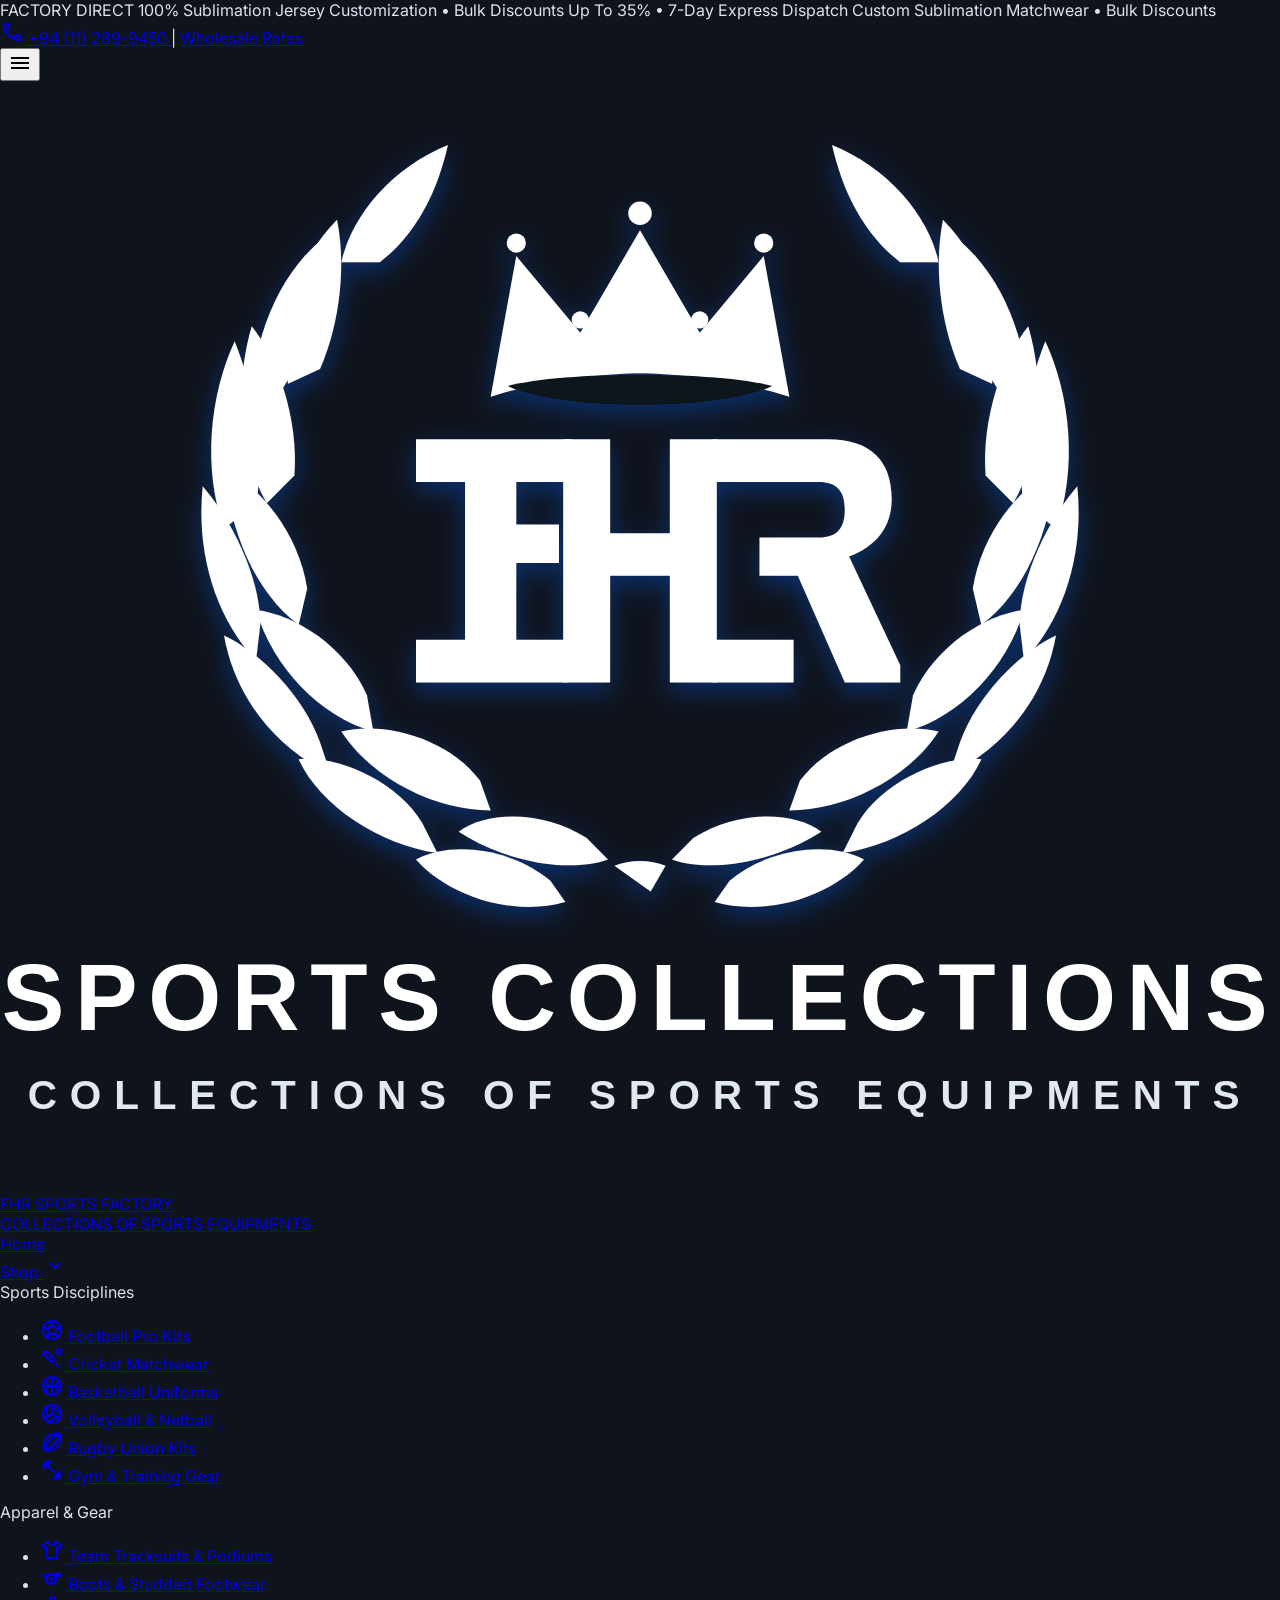
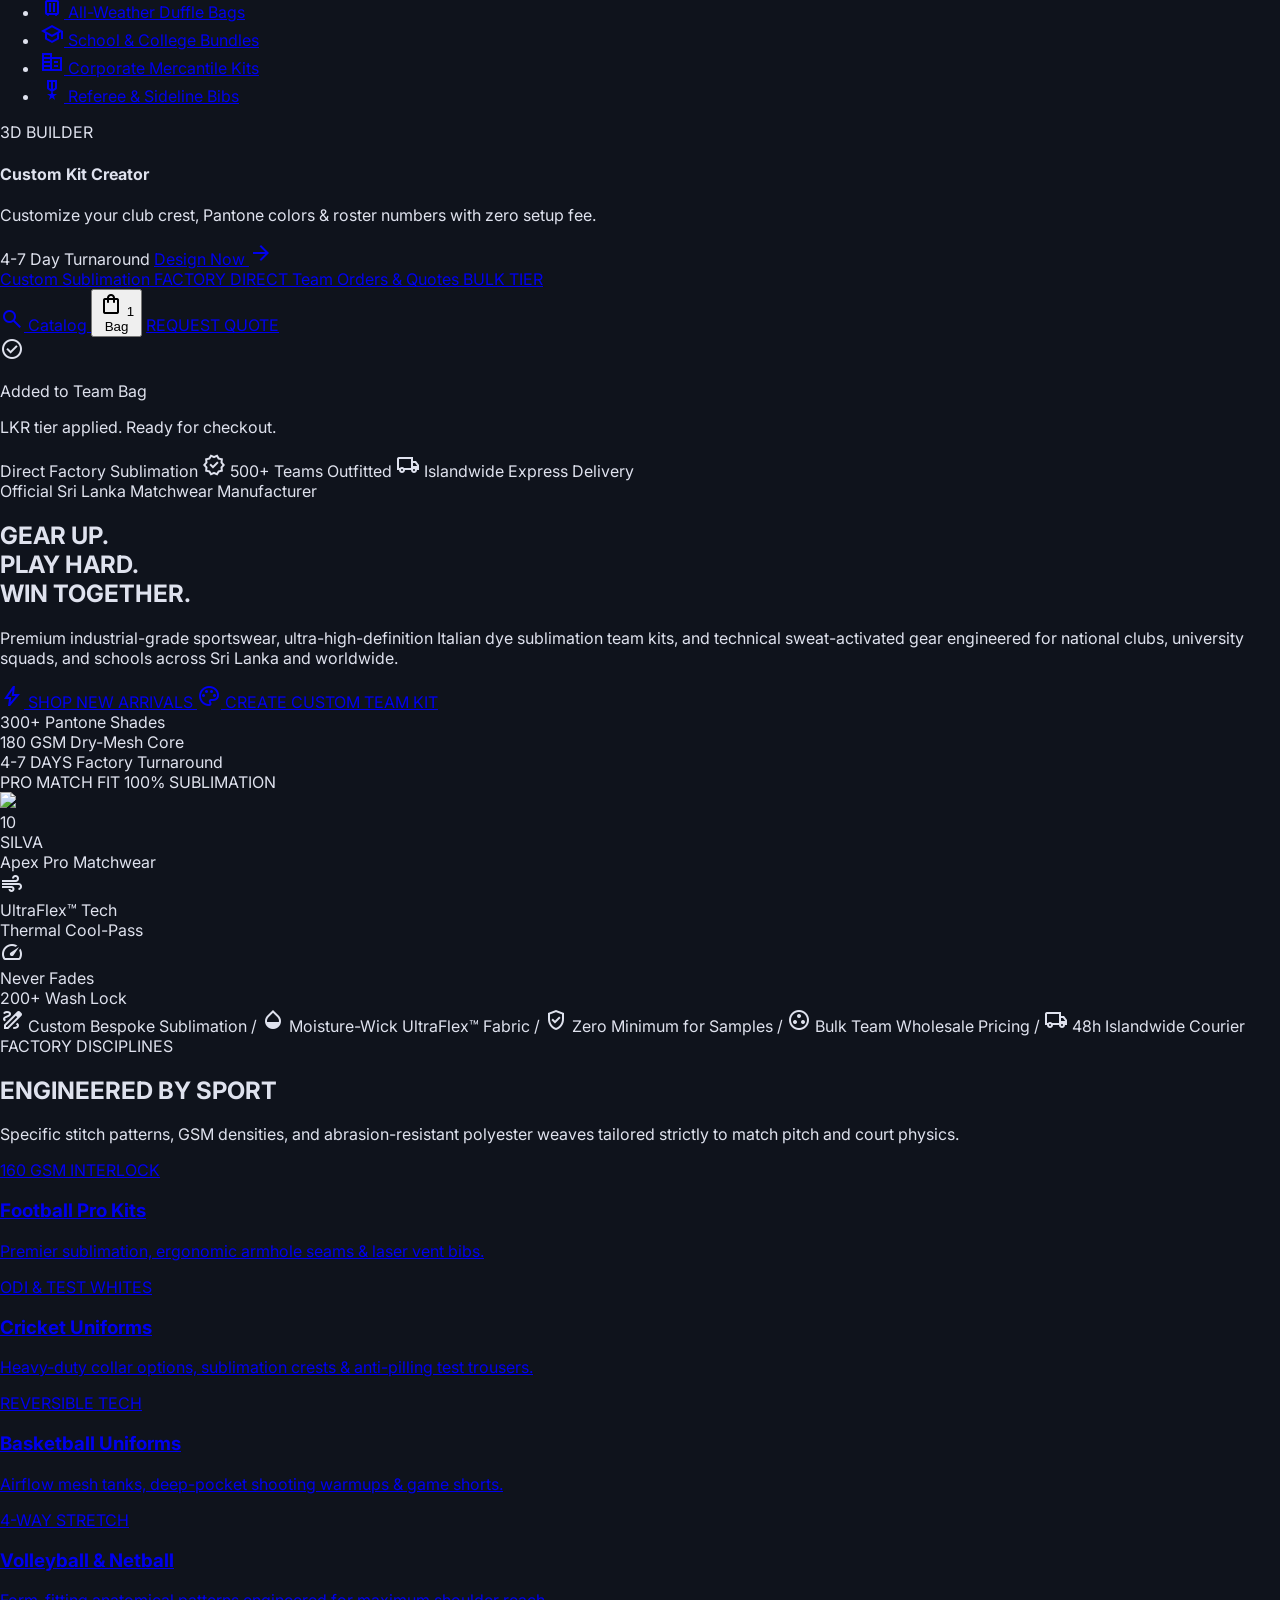
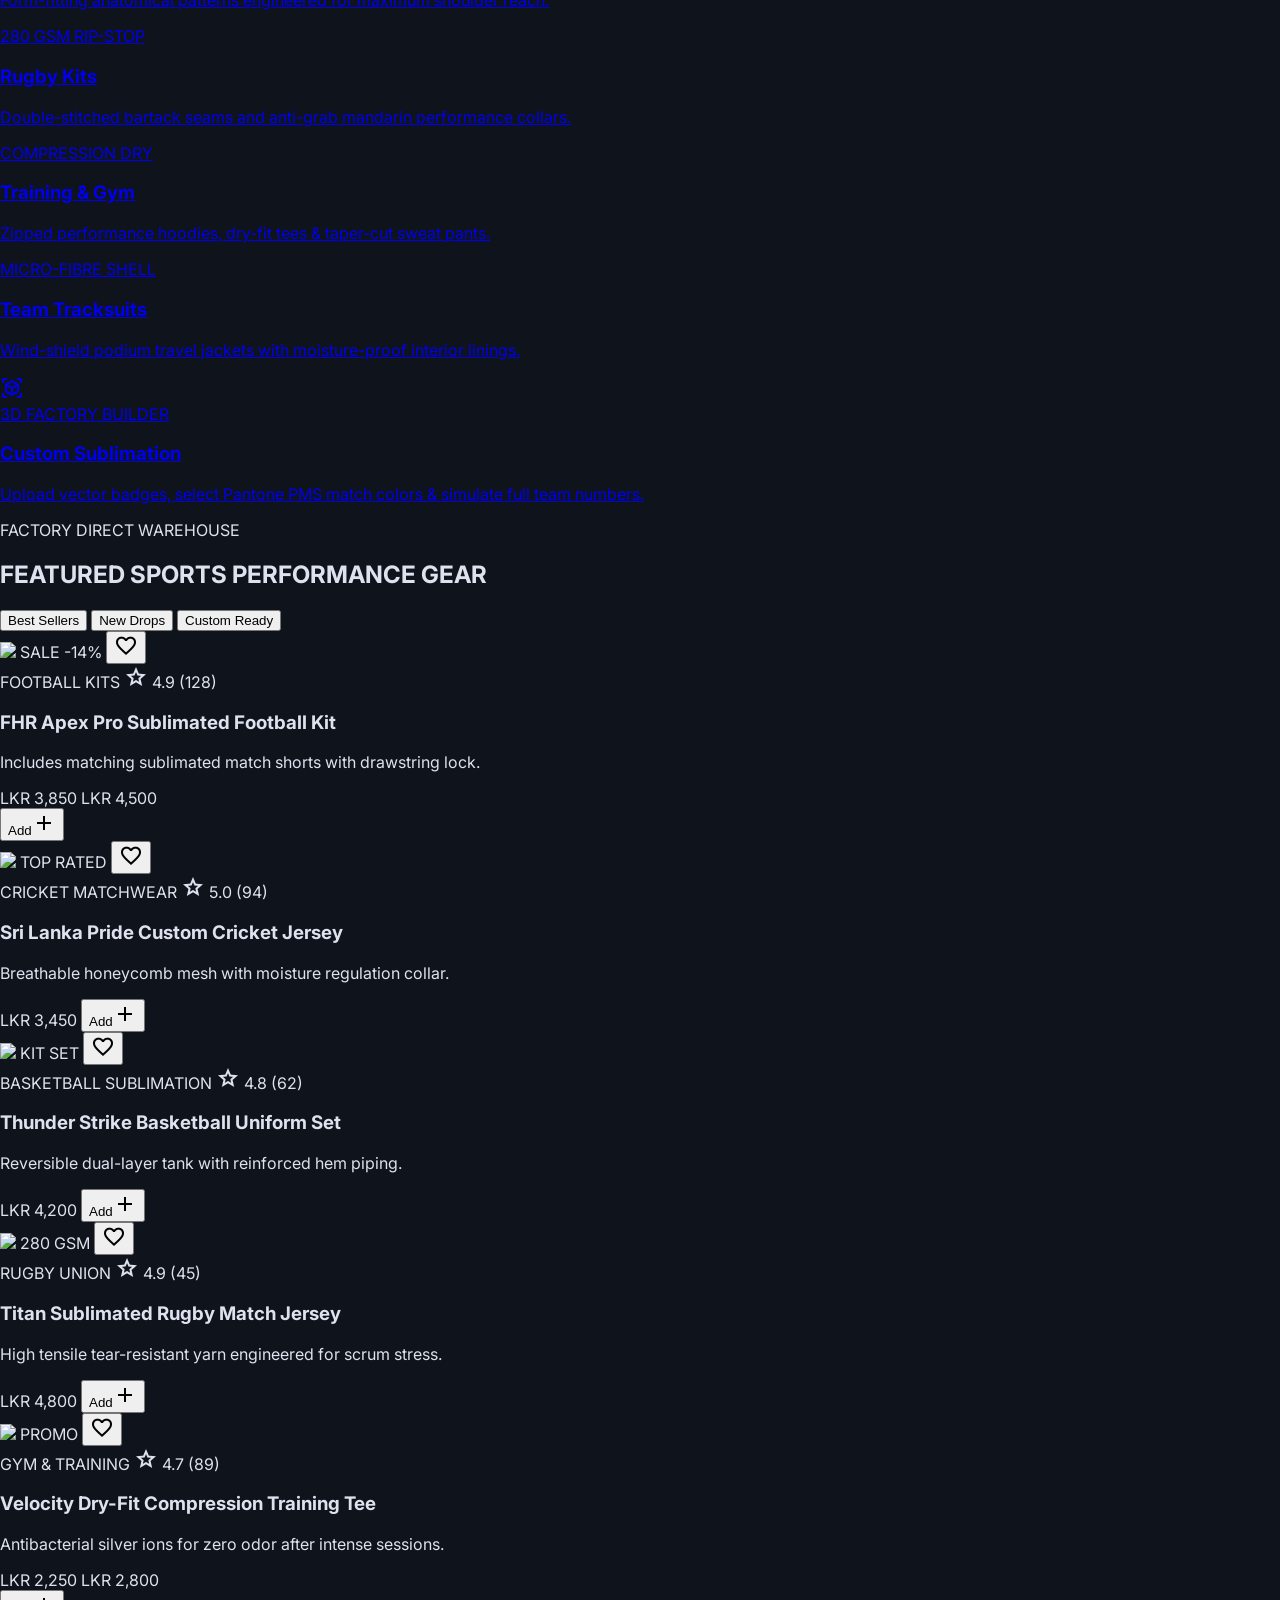
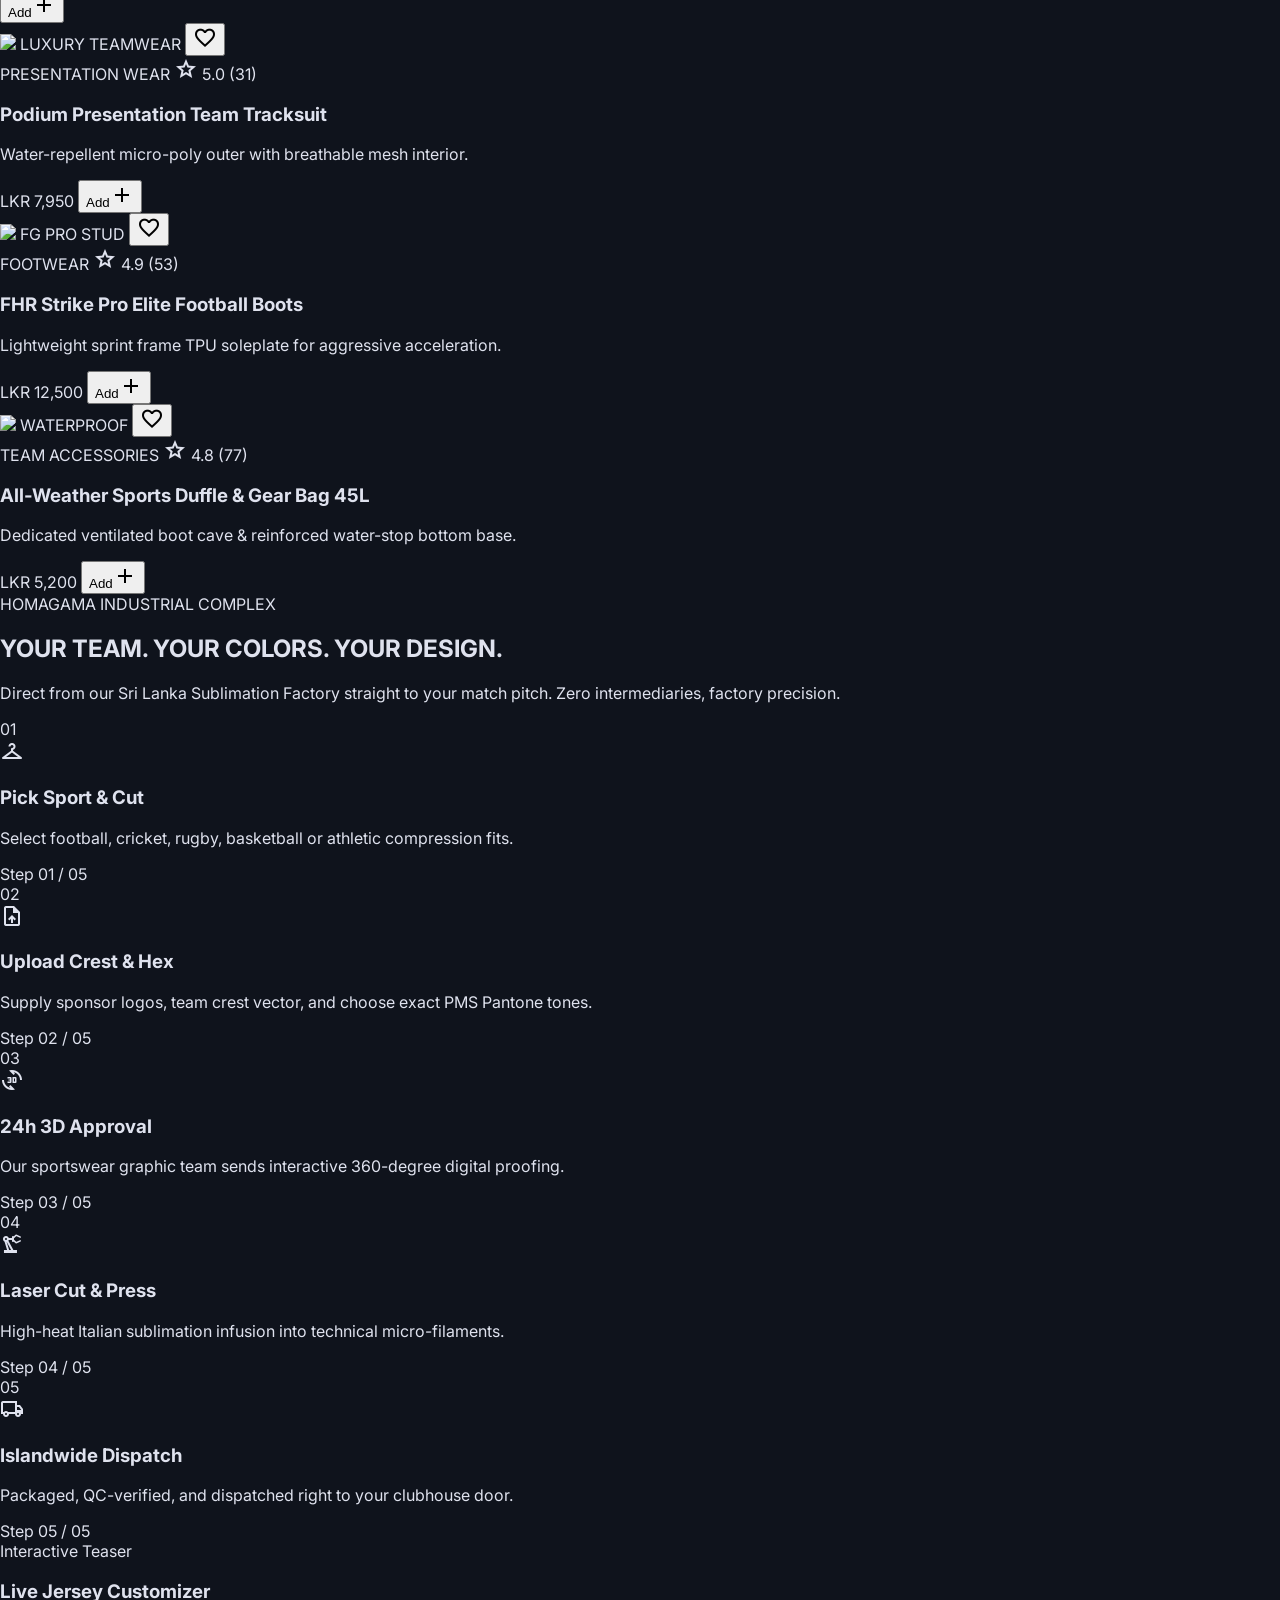
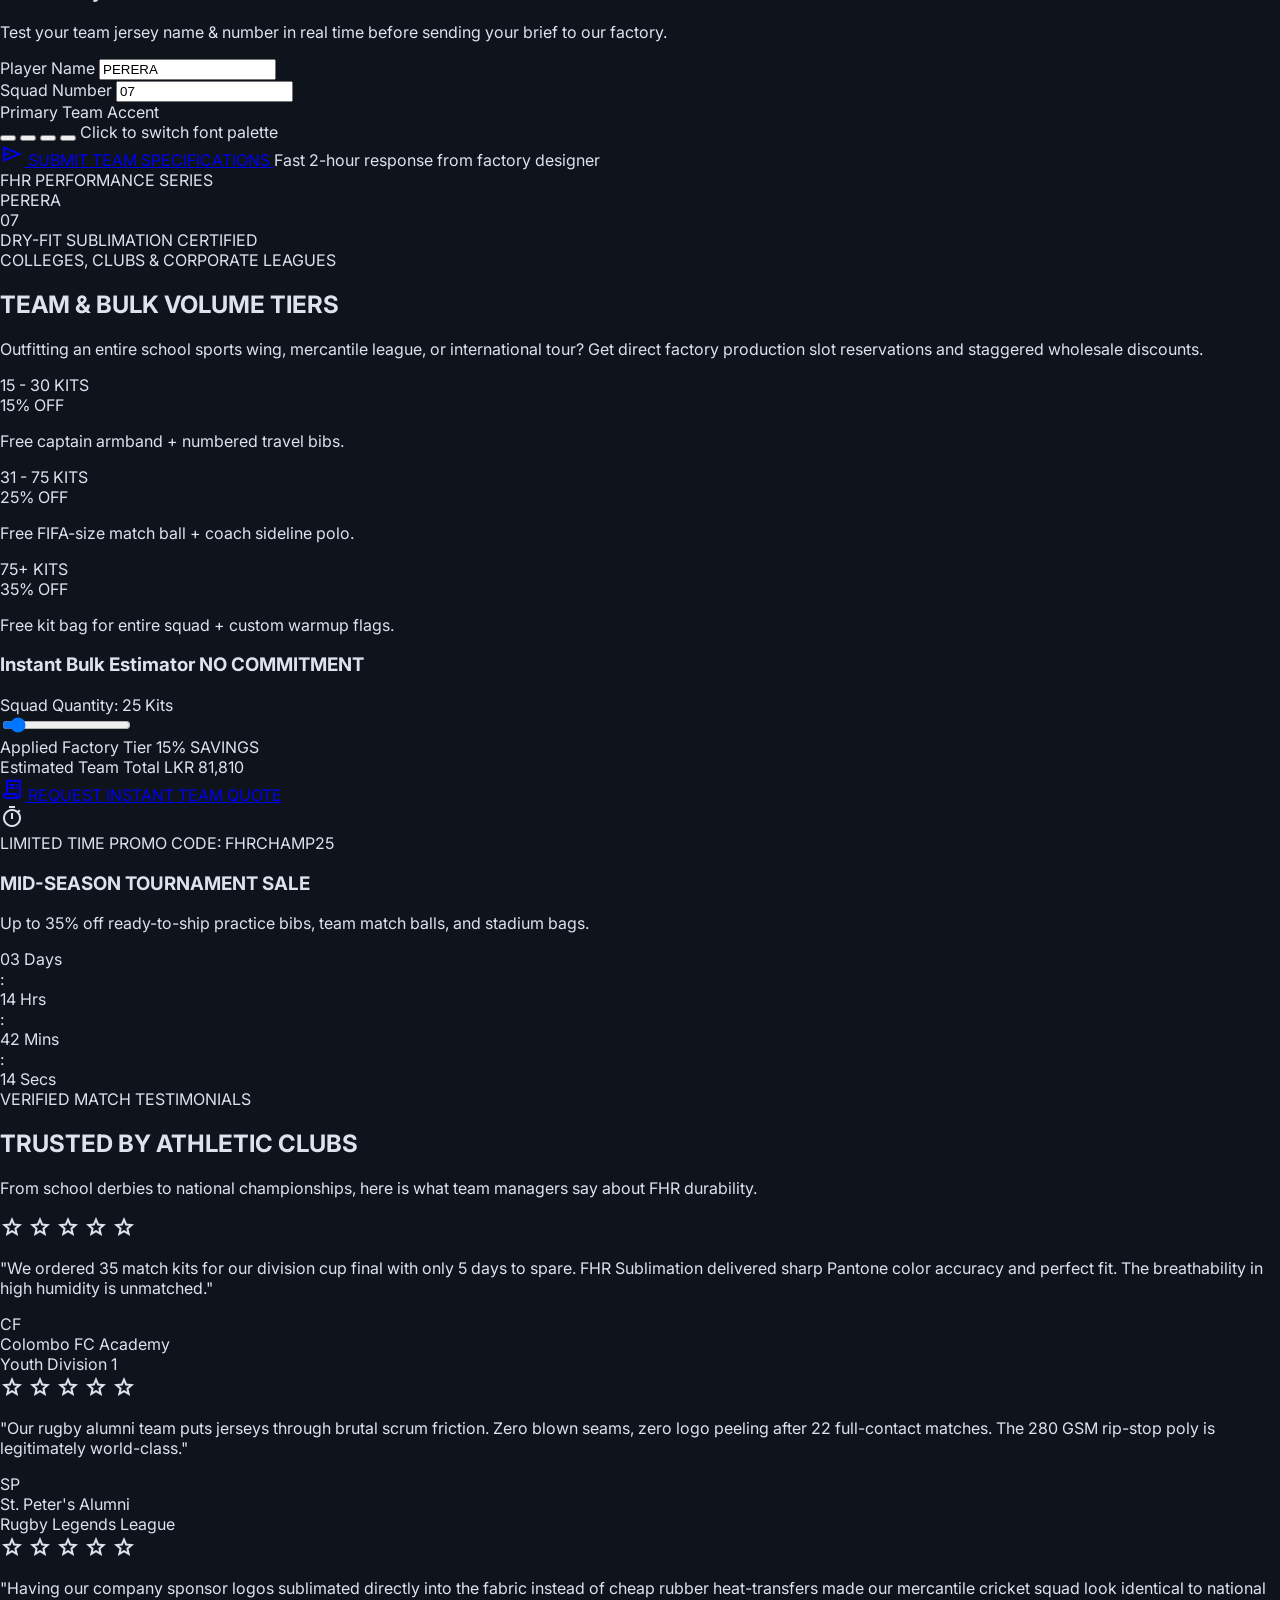
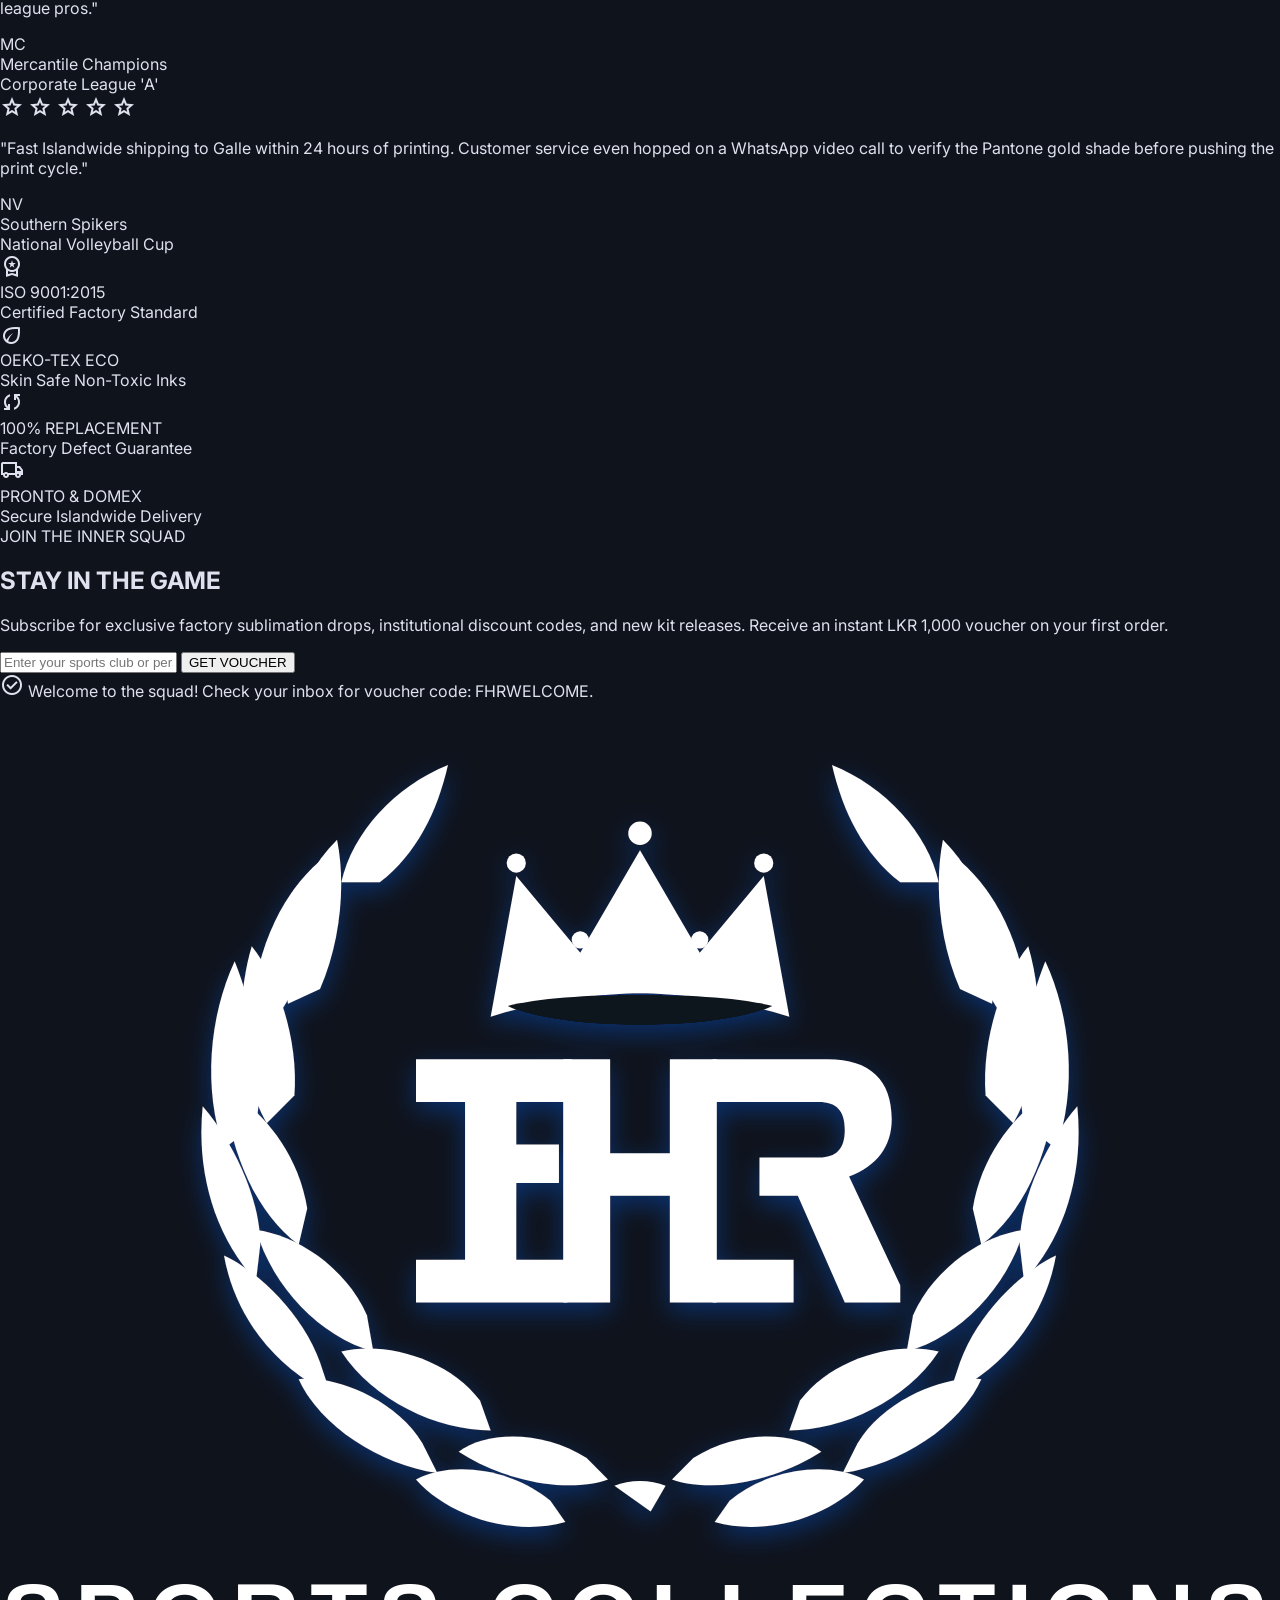
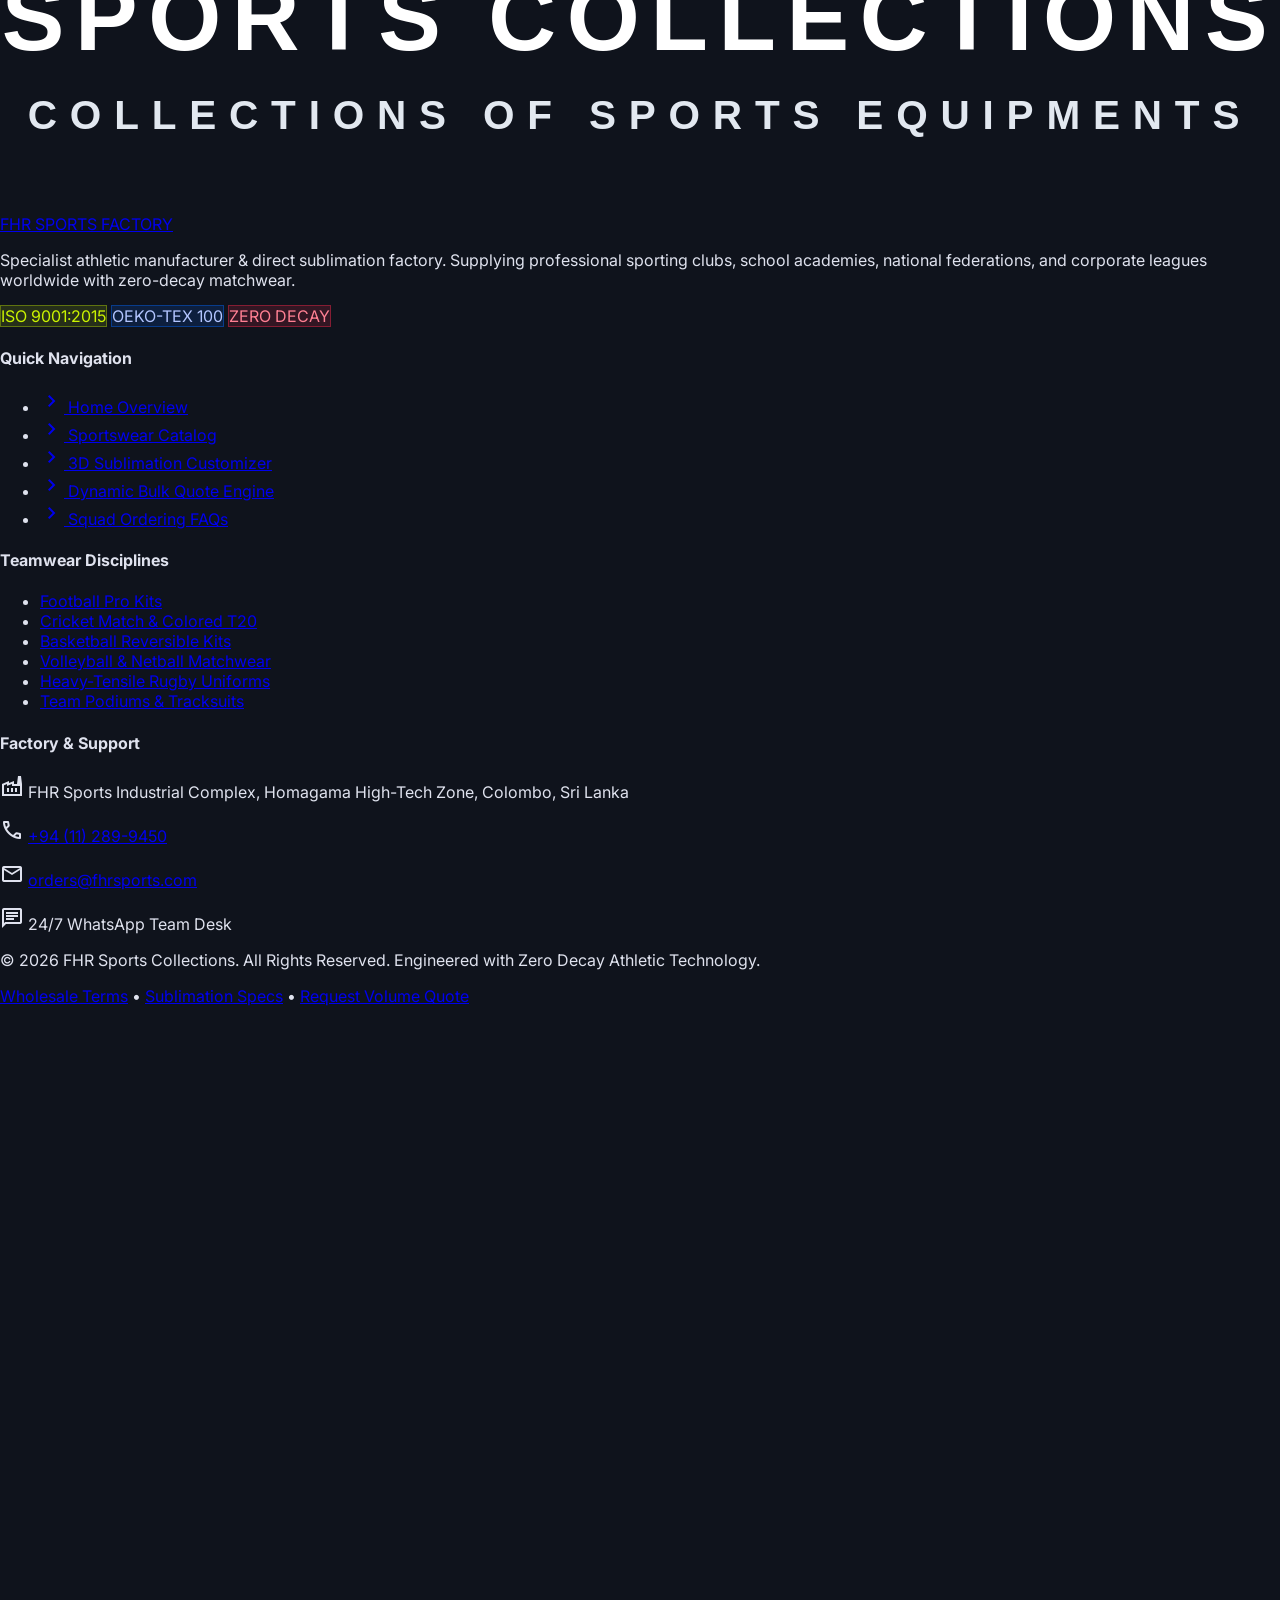
==== commit 47e1e979: "Fix UI: Mobile hero displays image first, 2-column mobile product cards, and spacious laptop navbar" ====
--- a/index.html
+++ b/index.html
@@ -3,7 +3,7 @@
 <head>
   <meta charset="utf-8">
   <meta name="viewport" content="width=device-width, initial-scale=1.0, maximum-scale=5.0">
-  <title>FHR Sports | Premium Sports Apparel & Custom Sublimation Factory | FHR Sports Official Platform</title>
+  <title>FHR Sports | Premium Sports Apparel & Custom Sublimation Factory | FHR Sports Platform</title>
   <meta name="description" content="Direct athletic manufacturer & custom sublimation factory. Outfitting elite squads, cricket clubs, football academies, and corporate champions with zero-decay performance apparel.">
   
   <!-- Fonts -->
@@ -68,35 +68,13 @@
             "secondary-fixed": "#caf300",
             "primary-fixed-dim": "#b3c5ff"
           },
-          borderRadius: {
-            "DEFAULT": "0.125rem",
-            "lg": "0.25rem",
-            "xl": "0.5rem",
-            "full": "0.75rem"
-          },
-          spacing: {
-            "margin": "3rem",
-            "space-xs": "0.25rem",
-            "space-lg": "1.5rem",
-            "gutter-mobile": "1rem",
-            "space-xl": "2.5rem",
-            "gutter": "1.5rem",
-            "margin-mobile": "1rem",
-            "space-md": "1rem",
-            "space-sm": "0.5rem"
-          },
           fontFamily: {
             "headline-md": ["Oswald", "sans-serif"],
-            "headline-lg-mobile": ["Oswald", "sans-serif"],
-            "body-sm": ["Inter", "sans-serif"],
-            "display-hero-mobile": ["Oswald", "sans-serif"],
             "headline-lg": ["Oswald", "sans-serif"],
             "headline-sm": ["Oswald", "sans-serif"],
-            "label-md": ["Inter", "sans-serif"],
             "display-hero": ["Oswald", "sans-serif"],
+            "body-sm": ["Inter", "sans-serif"],
             "body-md": ["Inter", "sans-serif"],
-            "label-xs": ["Inter", "sans-serif"],
-            "label-lg": ["Inter", "sans-serif"],
             "body-lg": ["Inter", "sans-serif"]
           }
         }
@@ -104,27 +82,26 @@
     };
   </script>
   
-  <!-- Core Design & Parallax Engine Styles -->
   <link rel="stylesheet" href="assets/css/style.css">
 </head>
 <body class="bg-surface text-on-surface min-h-screen flex flex-col antialiased selection:bg-secondary-fixed selection:text-on-secondary overflow-x-hidden">
 
-<!-- ATHLETIC TICKER ANNOUNCEMENT BAR -->
-<div class="w-full bg-surface-container-lowest border-b border-outline-variant/30 py-1.5 px-3 sm:px-4 text-xs font-body-sm text-on-surface-variant flex items-center justify-between overflow-hidden relative z-40">
-  <div class="max-w-[1440px] mx-auto w-full flex items-center justify-between gap-2">
-    <div class="flex items-center gap-2 sm:gap-3 shrink-0">
-      <span class="inline-flex items-center gap-1.5 px-2 py-0.5 rounded bg-secondary-container/20 text-secondary-fixed text-[10px] font-bold uppercase tracking-wider shrink-0">
+<!-- TOP ANNOUNCEMENT TICKER -->
+<div class="w-full bg-surface-container-lowest border-b border-outline-variant/30 py-2 px-4 text-xs font-['Inter'] text-on-surface-variant relative z-40">
+  <div class="max-w-7xl mx-auto flex items-center justify-between gap-4">
+    <div class="flex items-center gap-3 overflow-hidden">
+      <span class="inline-flex items-center gap-1.5 px-2.5 py-0.5 rounded bg-secondary-container/20 text-secondary-fixed text-[10px] font-bold uppercase tracking-wider shrink-0">
         <span class="w-1.5 h-1.5 rounded-full bg-secondary-fixed animate-ping"></span> FACTORY DIRECT
       </span>
-      <span class="hidden md:inline text-[11px] uppercase tracking-wider text-on-surface font-semibold truncate">
+      <span class="hidden md:inline text-[11px] uppercase tracking-wider text-on-surface font-medium truncate">
         100% Sublimation Jersey Customization • Bulk Discounts Up To 35% • 7-Day Express Dispatch
       </span>
-      <span class="md:hidden text-[11px] uppercase tracking-wider text-on-surface font-semibold truncate">
-        Custom Sublimation Kits • Bulk Discounts
+      <span class="md:hidden text-[11px] uppercase tracking-wider text-on-surface font-medium truncate">
+        Custom Sublimation Matchwear • Bulk Discounts
       </span>
     </div>
-    <div class="flex items-center gap-3 text-[11px] shrink-0">
-      <a href="tel:+94112899450" class="hover:text-secondary hidden sm:flex items-center gap-1 transition-colors">
+    <div class="flex items-center gap-4 text-[11px] shrink-0">
+      <a href="tel:+94112899450" class="hover:text-secondary hidden sm:flex items-center gap-1.5 transition-colors">
         <span class="material-symbols-outlined text-[14px] text-primary">call</span> +94 (11) 289-9450
       </a>
       <span class="text-outline-variant/60 hidden sm:inline">|</span>
@@ -136,126 +113,127 @@
 </div>
 
 <!-- MAIN STICKY NAVIGATION HEADER -->
-<div class="fixed top-0 left-0 right-0 z-50 transition-all duration-300">
-<header class="h-16 sm:h-20 bg-surface/95 backdrop-blur-xl shadow-[0_4px_24px_rgba(0,0,0,0.5)] border-b border-outline-variant/40">
-  <div class="h-full max-w-[1440px] mx-auto px-3 sm:px-gutter-mobile lg:px-gutter flex items-center justify-between gap-2 sm:gap-space-md relative">
+<div class="sticky top-0 left-0 right-0 z-50">
+<header class="h-20 bg-surface/95 backdrop-blur-xl shadow-lg border-b border-outline-variant/40">
+  <div class="h-full max-w-7xl mx-auto px-4 sm:px-6 lg:px-8 flex items-center justify-between gap-4">
     
-    <div class="flex items-center gap-1.5 sm:gap-3">
-      <!-- Mobile Menu Button (Hamburger) -->
-      <button aria-label="Open navigation menu" data-mobile-menu-toggle="true" class="xl:hidden p-1.5 sm:p-2 text-on-surface hover:text-secondary hover:bg-surface-container-high rounded-lg transition-colors cursor-pointer">
-        <span class="material-symbols-outlined text-[24px]">menu</span>
+    <!-- Left: Brand Logo & Mobile Trigger -->
+    <div class="flex items-center gap-3">
+      <button aria-label="Open navigation menu" data-mobile-menu-toggle="true" class="lg:hidden p-2 text-on-surface hover:text-secondary hover:bg-surface-container-high rounded-lg transition-colors cursor-pointer">
+        <span class="material-symbols-outlined text-[26px]">menu</span>
       </button>
 
-      <!-- Brand Crest & Monogram Logo -->
-      <a href="index.html" class="flex items-center gap-2 sm:gap-2.5 shrink-0 group py-1">
-        <div class="h-10 w-10 sm:h-12 sm:w-12 flex items-center justify-center shrink-0">
-          <img src="assets/images/crest.svg" alt="FHR Sports Collections Crest" class="h-full w-full object-contain filter drop-shadow-[0_2px_10px_rgba(0,102,255,0.4)] transition-transform duration-300 group-hover:scale-105">
+      <a href="index.html" class="flex items-center gap-3 shrink-0 group py-1">
+        <div class="h-11 w-11 sm:h-12 sm:w-12 flex items-center justify-center shrink-0">
+          <img src="assets/images/crest.svg" alt="FHR Sports Crest" class="h-full w-full object-contain filter drop-shadow-[0_2px_10px_rgba(0,102,255,0.4)] transition-transform duration-300 group-hover:scale-105">
         </div>
         <div class="flex flex-col justify-center">
-          <div class="flex items-center gap-1 sm:gap-1.5">
-            <span class="font-headline-md text-base sm:text-headline-sm uppercase text-secondary tracking-wider leading-none group-hover:text-primary transition-colors">FHR SPORTS</span>
-            <span class="bg-primary-container text-on-primary-container font-label-xs text-[10px] sm:text-label-xs px-1.5 py-0.5 rounded font-bold uppercase tracking-wider">FACTORY</span>
+          <div class="flex items-center gap-1.5">
+            <span class="font-['Oswald'] text-lg sm:text-xl uppercase text-secondary tracking-wider leading-none group-hover:text-primary transition-colors font-bold">FHR SPORTS</span>
+            <span class="bg-primary-container text-on-primary-container text-[10px] font-bold uppercase px-1.5 py-0.5 rounded tracking-wider">FACTORY</span>
           </div>
-          <span class="font-label-xs text-[9px] sm:text-label-xs text-on-surface-variant tracking-widest uppercase leading-tight mt-0.5 hidden sm:inline-block">COLLECTIONS OF SPORTS EQUIPMENTS</span>
+          <span class="text-[9px] sm:text-[10px] text-on-surface-variant tracking-widest uppercase font-['Inter'] leading-tight mt-0.5 hidden sm:inline-block">COLLECTIONS OF SPORTS EQUIPMENTS</span>
         </div>
       </a>
     </div>
 
-    <!-- Navigation Links (Desktop) with Rich Mega-Menu on Shop -->
-    <nav class="hidden xl:flex items-center gap-space-xs 2xl:gap-space-sm h-full">
-      <a class="transition-colors uppercase tracking-wide font-label-md text-label-md bg-primary-container text-on-primary-container font-semibold rounded-lg px-space-sm py-space-xs" href="index.html">Home</a>
+    <!-- Center: Desktop Navigation Bar with Ample Spacing -->
+    <nav class="hidden lg:flex items-center gap-6 xl:gap-8 h-full">
+      <a class="transition-colors uppercase tracking-wider font-['Inter'] text-xs font-semibold hover:text-secondary-fixed py-2 text-secondary-fixed font-bold border-b-2 border-secondary-fixed pb-1" href="index.html">Home</a>
       
-      <!-- SHOP Mega-Menu Trigger & Container -->
+      <!-- SHOP Mega-Menu Trigger -->
       <div class="group relative h-full flex items-center">
-        <a class="transition-colors uppercase tracking-wide flex items-center gap-1 h-full cursor-pointer text-on-surface-variant hover:text-secondary font-label-md text-label-md px-space-sm py-space-xs" href="shop.html">
+        <a class="transition-colors uppercase tracking-wider font-['Inter'] text-xs font-semibold hover:text-secondary-fixed py-2 text-on-surface-variant flex items-center gap-1 cursor-pointer" href="shop.html">
           Shop <span class="material-symbols-outlined text-[16px] transition-transform duration-300 group-hover:rotate-180">expand_more</span>
         </a>
         
-        <!-- Dark Mega-Menu Dropdown Panel -->
-        <div class="absolute top-[76px] left-1/2 -translate-x-1/2 w-[850px] max-w-[calc(100vw-2rem)] bg-surface-container-high/95 backdrop-blur-xl border border-outline-variant/50 rounded-xl shadow-2xl p-space-lg opacity-0 invisible pointer-events-none group-hover:opacity-100 group-hover:visible group-hover:pointer-events-auto transition-all duration-300 z-50">
-          <div class="grid grid-cols-12 gap-space-md">
-            <!-- Column 1: Sports Disciplines -->
-            <div class="col-span-4 border-r border-outline-variant/30 pr-space-md">
-              <div class="flex items-center gap-1.5 mb-space-sm">
+        <!-- Mega-Menu Dropdown Panel -->
+        <div class="absolute top-[72px] left-1/2 -translate-x-1/2 w-[820px] max-w-[calc(100vw-2rem)] bg-surface-container-high/95 backdrop-blur-xl border border-outline-variant/50 rounded-xl shadow-2xl p-6 opacity-0 invisible pointer-events-none group-hover:opacity-100 group-hover:visible group-hover:pointer-events-auto transition-all duration-300 z-50">
+          <div class="grid grid-cols-12 gap-6">
+            <!-- Col 1: Disciplines -->
+            <div class="col-span-4 border-r border-outline-variant/30 pr-5">
+              <div class="flex items-center gap-1.5 mb-3">
                 <span class="w-2 h-2 rounded-full bg-secondary-fixed"></span>
-                <span class="font-label-xs text-label-xs uppercase tracking-wider text-secondary-fixed font-bold">Sports Disciplines</span>
+                <span class="text-[11px] uppercase tracking-wider text-secondary-fixed font-bold">Sports Disciplines</span>
               </div>
-              <ul class="flex flex-col gap-1 text-on-surface-variant font-label-md text-label-md">
-                <li><a href="shop.html?sport=football" class="flex items-center gap-2 py-1.5 px-2 rounded hover:bg-surface-container-highest hover:text-secondary transition-colors"><span class="material-symbols-outlined text-[18px] text-primary">sports_soccer</span> Football Pro Kits</a></li>
-                <li><a href="shop.html?sport=cricket" class="flex items-center gap-2 py-1.5 px-2 rounded hover:bg-surface-container-highest hover:text-secondary transition-colors"><span class="material-symbols-outlined text-[18px] text-secondary-fixed">sports_cricket</span> Cricket Matchwear</a></li>
-                <li><a href="shop.html?sport=basketball" class="flex items-center gap-2 py-1.5 px-2 rounded hover:bg-surface-container-highest hover:text-secondary transition-colors"><span class="material-symbols-outlined text-[18px] text-tertiary">sports_basketball</span> Basketball Uniforms</a></li>
-                <li><a href="shop.html?sport=volleyball" class="flex items-center gap-2 py-1.5 px-2 rounded hover:bg-surface-container-highest hover:text-secondary transition-colors"><span class="material-symbols-outlined text-[18px] text-primary">sports_volleyball</span> Volleyball & Netball</a></li>
-                <li><a href="shop.html?sport=rugby" class="flex items-center gap-2 py-1.5 px-2 rounded hover:bg-surface-container-highest hover:text-secondary transition-colors"><span class="material-symbols-outlined text-[18px] text-secondary-fixed">sports_rugby</span> Rugby Union Kits</a></li>
-                <li><a href="shop.html?sport=training" class="flex items-center gap-2 py-1.5 px-2 rounded hover:bg-surface-container-highest hover:text-secondary transition-colors"><span class="material-symbols-outlined text-[18px] text-on-surface">fitness_center</span> Gym & Training Gear</a></li>
+              <ul class="flex flex-col gap-1.5 text-on-surface-variant text-xs">
+                <li><a href="shop.html?sport=football" class="flex items-center gap-2 py-1 px-2 rounded hover:bg-surface-container-highest hover:text-secondary transition-colors"><span class="material-symbols-outlined text-[16px] text-primary">sports_soccer</span> Football Pro Kits</a></li>
+                <li><a href="shop.html?sport=cricket" class="flex items-center gap-2 py-1 px-2 rounded hover:bg-surface-container-highest hover:text-secondary transition-colors"><span class="material-symbols-outlined text-[16px] text-secondary-fixed">sports_cricket</span> Cricket Matchwear</a></li>
+                <li><a href="shop.html?sport=basketball" class="flex items-center gap-2 py-1 px-2 rounded hover:bg-surface-container-highest hover:text-secondary transition-colors"><span class="material-symbols-outlined text-[16px] text-tertiary">sports_basketball</span> Basketball Uniforms</a></li>
+                <li><a href="shop.html?sport=volleyball" class="flex items-center gap-2 py-1 px-2 rounded hover:bg-surface-container-highest hover:text-secondary transition-colors"><span class="material-symbols-outlined text-[16px] text-primary">sports_volleyball</span> Volleyball & Netball</a></li>
+                <li><a href="shop.html?sport=rugby" class="flex items-center gap-2 py-1 px-2 rounded hover:bg-surface-container-highest hover:text-secondary transition-colors"><span class="material-symbols-outlined text-[16px] text-secondary-fixed">sports_rugby</span> Rugby Union Kits</a></li>
+                <li><a href="shop.html?sport=training" class="flex items-center gap-2 py-1 px-2 rounded hover:bg-surface-container-highest hover:text-secondary transition-colors"><span class="material-symbols-outlined text-[16px] text-on-surface">fitness_center</span> Gym & Training Gear</a></li>
               </ul>
             </div>
 
-            <!-- Column 2: Equipment & Teamwear -->
-            <div class="col-span-4 border-r border-outline-variant/30 pr-space-md">
-              <div class="flex items-center gap-1.5 mb-space-sm">
+            <!-- Col 2: Apparel -->
+            <div class="col-span-4 border-r border-outline-variant/30 pr-5">
+              <div class="flex items-center gap-1.5 mb-3">
                 <span class="w-2 h-2 rounded-full bg-primary"></span>
-                <span class="font-label-xs text-label-xs uppercase tracking-wider text-primary font-bold">Apparel & Gear</span>
+                <span class="text-[11px] uppercase tracking-wider text-primary font-bold">Apparel & Gear</span>
               </div>
-              <ul class="flex flex-col gap-1 text-on-surface-variant font-label-md text-label-md">
-                <li><a href="shop.html?category=tracksuits" class="flex items-center gap-2 py-1.5 px-2 rounded hover:bg-surface-container-highest hover:text-secondary transition-colors"><span class="material-symbols-outlined text-[18px] text-primary">apparel</span> Team Tracksuits & Podiums</a></li>
-                <li><a href="shop.html?category=footwear" class="flex items-center gap-2 py-1.5 px-2 rounded hover:bg-surface-container-highest hover:text-secondary transition-colors"><span class="material-symbols-outlined text-[18px] text-secondary-fixed">sports</span> Boots & Studded Footwear</a></li>
-                <li><a href="shop.html?category=bags" class="flex items-center gap-2 py-1.5 px-2 rounded hover:bg-surface-container-highest hover:text-secondary transition-colors"><span class="material-symbols-outlined text-[18px] text-tertiary">luggage</span> All-Weather Duffle Bags</a></li>
-                <li><a href="team-orders.html" class="flex items-center gap-2 py-1.5 px-2 rounded hover:bg-surface-container-highest hover:text-secondary transition-colors"><span class="material-symbols-outlined text-[18px] text-primary">school</span> School & College Bundles</a></li>
-                <li><a href="team-orders.html" class="flex items-center gap-2 py-1.5 px-2 rounded hover:bg-surface-container-highest hover:text-secondary transition-colors"><span class="material-symbols-outlined text-[18px] text-secondary-fixed">corporate_fare</span> Corporate Mercantile Kits</a></li>
-                <li><a href="shop.html?category=bibs" class="flex items-center gap-2 py-1.5 px-2 rounded hover:bg-surface-container-highest hover:text-secondary transition-colors"><span class="material-symbols-outlined text-[18px] text-on-surface">military_tech</span> Referee & Sideline Bibs</a></li>
+              <ul class="flex flex-col gap-1.5 text-on-surface-variant text-xs">
+                <li><a href="shop.html?category=tracksuits" class="flex items-center gap-2 py-1 px-2 rounded hover:bg-surface-container-highest hover:text-secondary transition-colors"><span class="material-symbols-outlined text-[16px] text-primary">apparel</span> Team Tracksuits & Podiums</a></li>
+                <li><a href="shop.html?category=footwear" class="flex items-center gap-2 py-1 px-2 rounded hover:bg-surface-container-highest hover:text-secondary transition-colors"><span class="material-symbols-outlined text-[16px] text-secondary-fixed">sports</span> Boots & Studded Footwear</a></li>
+                <li><a href="shop.html?category=bags" class="flex items-center gap-2 py-1 px-2 rounded hover:bg-surface-container-highest hover:text-secondary transition-colors"><span class="material-symbols-outlined text-[16px] text-tertiary">luggage</span> All-Weather Duffle Bags</a></li>
+                <li><a href="team-orders.html" class="flex items-center gap-2 py-1 px-2 rounded hover:bg-surface-container-highest hover:text-secondary transition-colors"><span class="material-symbols-outlined text-[16px] text-primary">school</span> School & College Bundles</a></li>
+                <li><a href="team-orders.html" class="flex items-center gap-2 py-1 px-2 rounded hover:bg-surface-container-highest hover:text-secondary transition-colors"><span class="material-symbols-outlined text-[16px] text-secondary-fixed">corporate_fare</span> Corporate Mercantile Kits</a></li>
+                <li><a href="shop.html?category=bibs" class="flex items-center gap-2 py-1 px-2 rounded hover:bg-surface-container-highest hover:text-secondary transition-colors"><span class="material-symbols-outlined text-[16px] text-on-surface">military_tech</span> Referee & Sideline Bibs</a></li>
               </ul>
             </div>
 
-            <!-- Column 3: Featured Promo Mini-Card -->
-            <div class="col-span-4 flex flex-col justify-between bg-surface-container-lowest p-space-sm rounded-lg border border-outline-variant/30">
+            <!-- Col 3: Promo -->
+            <div class="col-span-4 flex flex-col justify-between bg-surface-container-lowest p-4 rounded-xl border border-outline-variant/30">
               <div>
-                <span class="bg-secondary-container text-on-secondary font-label-xs text-label-xs px-2 py-0.5 rounded font-bold uppercase inline-block mb-1.5">3D BUILDER</span>
-                <h4 class="font-headline-sm text-headline-sm uppercase text-secondary leading-tight">Custom Kit Creator</h4>
-                <p class="font-body-sm text-body-sm text-on-surface-variant mt-1">Infuse your club crest, Pantone colors & roster numbers with zero setup fee.</p>
+                <span class="bg-secondary-container text-on-secondary text-[10px] px-2 py-0.5 rounded font-bold uppercase inline-block mb-2">3D BUILDER</span>
+                <h4 class="font-['Oswald'] text-base uppercase text-secondary font-bold leading-tight">Custom Kit Creator</h4>
+                <p class="text-xs text-on-surface-variant mt-1.5 leading-relaxed">Customize your club crest, Pantone colors & roster numbers with zero setup fee.</p>
               </div>
-              <div class="mt-space-sm pt-space-xs border-t border-outline-variant/20 flex items-center justify-between">
-                <span class="font-label-xs text-label-xs text-secondary-fixed font-bold uppercase">4-7 Day Delivery</span>
-                <a href="sublimation.html" class="inline-flex items-center gap-1 font-label-xs text-label-xs uppercase bg-primary-container text-on-primary-container px-2 py-1 rounded font-bold hover:bg-inverse-primary transition-colors">Design Now <span class="material-symbols-outlined text-[14px]">arrow_forward</span></a>
+              <div class="mt-4 pt-3 border-t border-outline-variant/20 flex items-center justify-between">
+                <span class="text-[11px] text-secondary-fixed font-bold uppercase">4-7 Day Turnaround</span>
+                <a href="sublimation.html" class="inline-flex items-center gap-1 text-[11px] uppercase bg-primary-container text-on-primary-container px-2.5 py-1 rounded font-bold hover:bg-inverse-primary transition-colors">Design Now <span class="material-symbols-outlined text-[14px]">arrow_forward</span></a>
               </div>
             </div>
           </div>
         </div>
       </div>
 
-      <a class="transition-colors uppercase tracking-wide flex items-center gap-space-xs text-on-surface-variant hover:text-secondary font-label-md text-label-md px-space-sm py-space-xs" href="sublimation.html">
-        Custom Sublimation <span class="bg-tertiary-container text-on-tertiary-container font-label-xs text-label-xs px-1.5 py-0.5 rounded font-bold">FACTORY DIRECT</span>
+      <a class="transition-colors uppercase tracking-wider font-['Inter'] text-xs font-semibold hover:text-secondary-fixed py-2 text-on-surface-variant flex items-center" href="sublimation.html">
+        Custom Sublimation 
+        <span class="ml-2 bg-tertiary-container text-on-tertiary-container text-[10px] font-bold px-2 py-0.5 rounded uppercase">FACTORY DIRECT</span>
       </a>
-      <a class="transition-colors uppercase tracking-wide flex items-center gap-space-xs text-on-surface-variant hover:text-secondary font-label-md text-label-md px-space-sm py-space-xs" href="team-orders.html">
-        Team Orders & Quotes <span class="bg-secondary-container/30 text-secondary-fixed border border-secondary-container/40 font-label-xs text-label-xs px-1.5 py-0.5 rounded font-bold">BULK TIER</span>
+      <a class="transition-colors uppercase tracking-wider font-['Inter'] text-xs font-semibold hover:text-secondary-fixed py-2 text-on-surface-variant flex items-center" href="team-orders.html">
+        Team Orders & Quotes 
+        <span class="ml-2 bg-secondary-container/30 text-secondary-fixed border border-secondary-container/40 text-[10px] font-bold px-2 py-0.5 rounded uppercase">BULK TIER</span>
       </a>
     </nav>
 
-    <!-- Right Utility Action Suite -->
-    <div class="flex items-center gap-1.5 sm:gap-space-sm shrink-0">
-      <!-- Search Trigger -->
-      <a href="shop.html" aria-label="Search sportswear" class="flex items-center gap-1 bg-surface-container-high hover:bg-surface-bright text-on-surface-variant hover:text-on-surface p-1.5 sm:px-space-sm sm:py-1.5 rounded-lg border border-outline-variant/50 transition-all">
+    <!-- Right: Action Buttons Suite -->
+    <div class="flex items-center gap-2 sm:gap-3 shrink-0">
+      <!-- Search Button -->
+      <a href="shop.html" aria-label="Search sportswear" class="flex items-center gap-1.5 bg-surface-container-high hover:bg-surface-bright text-on-surface-variant hover:text-on-surface px-3 py-2 rounded-lg border border-outline-variant/50 transition-all text-xs font-semibold">
         <span class="material-symbols-outlined text-[18px]">search</span>
-        <span class="font-label-md text-label-md text-outline hidden md:inline">Catalog</span>
+        <span class="hidden md:inline">Catalog</span>
       </a>
 
-      <!-- Cart Bag Button with Count & Trigger -->
-      <button aria-label="Open Cart" data-cart-toggle="true" class="flex items-center gap-1 bg-surface-container-high hover:bg-surface-container-highest p-1.5 sm:px-space-sm sm:py-1.5 rounded-lg border border-outline-variant/40 transition-all cursor-pointer">
+      <!-- Cart Bag Button -->
+      <button aria-label="Open Cart" data-cart-toggle="true" class="flex items-center gap-2 bg-surface-container-high hover:bg-surface-container-highest px-3 py-2 rounded-lg border border-outline-variant/40 transition-all cursor-pointer">
         <div class="relative flex items-center">
           <span class="material-symbols-outlined text-[20px] text-on-surface">shopping_bag</span>
-          <span class="cart-badge absolute -top-1.5 -right-1.5 w-4 h-4 bg-secondary-fixed text-on-secondary rounded-full font-label-xs text-[10px] flex items-center justify-center font-bold">1</span>
+          <span class="cart-badge absolute -top-1.5 -right-1.5 w-4 h-4 bg-secondary-fixed text-on-secondary rounded-full text-[10px] flex items-center justify-center font-bold">1</span>
         </div>
-        <span class="font-label-md text-label-md text-on-surface font-semibold hidden sm:inline">Bag</span>
+        <span class="text-xs text-on-surface font-semibold hidden sm:inline">Bag</span>
       </button>
 
-      <!-- Request Quote CTA -->
-      <a class="hidden sm:inline-flex items-center justify-center bg-secondary-container hover:bg-secondary-fixed-dim text-on-secondary font-label-md text-label-md uppercase tracking-wider px-space-md py-2 rounded-lg font-bold shadow-[0_0_12px_rgba(202,243,0,0.3)] transition-all" href="team-orders.html#quote-engine">
+      <!-- Request Quote CTA Button -->
+      <a class="hidden sm:inline-flex items-center justify-center bg-secondary-container hover:bg-secondary-fixed text-on-secondary text-xs uppercase tracking-wider px-4 py-2.5 rounded-lg font-bold shadow-md hover:shadow-lg transition-all" href="team-orders.html#quote-engine">
         REQUEST QUOTE
       </a>
     </div>
   </div>
 </header>
 </div>
-<main class="w-full pt-16 sm:pt-20 bg-surface relative flex-1 overflow-x-hidden"><main class="w-full pt-28 bg-surface"><div class="flex flex-col w-full">
+<main class="w-full bg-surface relative flex-1 overflow-x-hidden"><main class="w-full pt-28 bg-surface"><div class="flex flex-col w-full">
 <!-- Toast Feedback Notification -->
 <div class="fixed bottom-6 right-6 z-50 transform translate-y-32 opacity-0 transition-all duration-300 pointer-events-none flex items-center gap-space-sm bg-surface-container-highest px-space-md py-space-sm rounded-lg shadow-xl border-l-4 border-secondary-container" id="cartToast">
 <span class="material-symbols-outlined text-secondary-fixed text-[24px]">check_circle</span>
@@ -286,11 +264,11 @@
         </span>
 </div>
 <!-- Hero Grid Layout -->
-<div class="grid grid-cols-1 lg:grid-cols-12 gap-space-lg items-center">
+<div class="grid grid-cols-1 lg:grid-cols-12 gap-8 lg:gap-12 items-center">
 <!-- Hero Text Left (7 cols) -->
-<div class="lg:col-span-7 flex flex-col items-start">
+<div class="order-2 lg:order-1 lg:col-span-7 flex flex-col items-start mt-6 lg:mt-0">
 <span class="font-label-lg text-label-lg uppercase tracking-widest text-primary font-semibold mb-space-xs">Official Sri Lanka Matchwear Manufacturer</span>
-<h1 class="font-display-hero text-headline-lg-mobile lg:text-display-hero uppercase text-secondary font-bold tracking-tight leading-none mb-space-sm">
+<h1 class="font-['Oswald'] text-4xl sm:text-6xl lg:text-7xl uppercase text-secondary font-bold tracking-tight leading-[1.05] mb-4">
             GEAR UP.<br>
 <span class="text-secondary-fixed">PLAY HARD.</span><br>
             WIN TOGETHER.
@@ -299,7 +277,7 @@
             Premium industrial-grade sportswear, ultra-high-definition Italian dye sublimation team kits, and technical sweat-activated gear engineered for national clubs, university squads, and schools across Sri Lanka and worldwide.
           </p>
 <!-- Action CTAs -->
-<div class="flex flex-wrap items-center gap-space-md w-full sm:w-auto">
+<div class="flex flex-col sm:flex-row items-stretch sm:items-center gap-3 w-full sm:w-auto">
 <a class="w-full sm:w-auto inline-flex items-center justify-center gap-space-xs bg-secondary-container hover:bg-secondary-fixed-dim text-on-secondary font-label-lg text-label-lg uppercase px-space-lg py-3.5 rounded font-bold shadow-xl transition-all" href="shop.html">
 <span class="material-symbols-outlined text-[20px]">bolt</span>
               SHOP NEW ARRIVALS
@@ -310,7 +288,7 @@
             </a>
 </div>
 <!-- Micro specs metrics -->
-<div class="grid grid-cols-3 gap-space-md mt-space-lg pt-space-md w-full max-w-xl">
+<div class="grid grid-cols-3 gap-3 sm:gap-6 mt-6 pt-5 border-t border-outline-variant/30 w-full max-w-xl">
 <div class="flex flex-col">
 <span class="font-headline-md text-headline-md text-secondary">300+</span>
 <span class="font-label-md text-label-md text-outline uppercase tracking-wider">Pantone Shades</span>
@@ -326,7 +304,7 @@
 </div>
 </div>
 <!-- Hero Visual Showcase Right (5 cols) -->
-<div class="lg:col-span-5 relative">
+<div class="order-1 lg:order-2 lg:col-span-5 relative w-full">
 <!-- Asymmetric Card Stack with Real Sublimation Kit Preview -->
 <div class="relative bg-surface-container-high rounded-xl p-space-md shadow-2xl overflow-hidden">
 <!-- Tech Ribbon Corner -->
@@ -409,14 +387,14 @@
 <span class="w-2.5 h-2.5 bg-secondary-container rounded-sm"></span>
 <span class="font-label-lg text-label-lg uppercase tracking-widest text-primary font-bold">FACTORY DISCIPLINES</span>
 </div>
-<h2 class="font-headline-lg text-headline-lg uppercase text-secondary tracking-tight reveal-on-scroll">ENGINEERED BY SPORT</h2>
+<h2 class="font-headline-lg text-headline-lg uppercase text-secondary tracking-tight">ENGINEERED BY SPORT</h2>
 </div>
 <p class="font-body-md text-body-md text-on-surface-variant max-w-md">
           Specific stitch patterns, GSM densities, and abrasion-resistant polyester weaves tailored strictly to match pitch and court physics.
         </p>
 </div>
 <!-- 8-Sport Asymmetrical Grid -->
-<div class="grid grid-cols-1 sm:grid-cols-2 lg:grid-cols-4 gap-space-md">
+<div class="grid grid-cols-2 md:grid-cols-3 lg:grid-cols-4 gap-3 sm:gap-4 lg:gap-6">
 <!-- Category 1: Football -->
 <a class="group relative bg-surface-container-high rounded-xl overflow-hidden h-72 flex flex-col justify-end p-space-md transition-all shadow-md hover:shadow-2xl" href="#">
 <div class="absolute inset-0 bg-cover bg-center transition-transform duration-500 group-hover:scale-105" data-alt="Athletic football forward striking a match ball in custom high-definition sublimated football jersey with carbon and royal blue patterns under floodlights" style="background-image: url('https://lh3.googleusercontent.com/aida-public/[base64]')"></div>
@@ -509,7 +487,7 @@
 <div class="flex flex-col lg:flex-row lg:items-end justify-between gap-space-md mb-space-lg">
 <div>
 <span class="font-label-lg text-label-lg uppercase tracking-widest text-secondary-fixed font-bold">FACTORY DIRECT WAREHOUSE</span>
-<h2 class="font-headline-lg text-headline-lg uppercase text-secondary tracking-tight reveal-on-scroll">FEATURED SPORTS PERFORMANCE GEAR</h2>
+<h2 class="font-headline-lg text-headline-lg uppercase text-secondary tracking-tight">FEATURED SPORTS PERFORMANCE GEAR</h2>
 </div>
 <!-- Filter Tab Buttons -->
 <div class="inline-flex p-1 bg-surface-container-high rounded-lg gap-1">
@@ -519,17 +497,17 @@
 </div>
 </div>
 <!-- Products Grid (8 Core Items) -->
-<div class="grid grid-cols-1 sm:grid-cols-2 lg:grid-cols-4 gap-space-md">
+<div class="grid grid-cols-2 md:grid-cols-3 lg:grid-cols-4 gap-3 sm:gap-4 lg:gap-6">
 <!-- Card 1 -->
-<div class="group bg-surface-container rounded-xl overflow-hidden flex flex-col justify-between shadow-lg transition-all hover:bg-surface-container-high tilt-card">
-<div class="relative w-full h-64 bg-surface-container-lowest overflow-hidden">
+<div class="group bg-surface-container rounded-xl overflow-hidden flex flex-col justify-between shadow-lg transition-all hover:bg-surface-container-high">
+<div class="relative w-full aspect-[4/5] sm:h-60 bg-surface-container-lowest overflow-hidden">
 <img class="w-full h-full object-cover group-hover:scale-105 transition-transform duration-300" data-alt="FHR Apex Pro sublimated football jersey in athletic volt and deep onyx black with moisture-wicking honeycomb arm panels displayed flat on studio surface" src="https://lh3.googleusercontent.com/aida-public/[base64]">
 <span class="absolute top-3 left-3 bg-tertiary-container text-on-tertiary-container font-label-xs text-label-xs uppercase px-2 py-0.5 rounded font-bold">SALE -14%</span>
 <button aria-label="Add to Wishlist" class="absolute top-3 right-3 w-8 h-8 rounded-full bg-surface-container-highest/80 backdrop-blur-md flex items-center justify-center text-on-surface hover:text-tertiary transition-colors" onclick="toggleWishlist(this)">
 <span class="material-symbols-outlined text-[18px]">favorite</span>
 </button>
 </div>
-<div class="p-space-md flex flex-col flex-1 justify-between">
+<div class="p-3 sm:p-4 flex flex-col flex-1 justify-between">
 <div>
 <div class="flex items-center justify-between text-outline text-label-xs font-label-xs mb-1">
 <span class="">FOOTBALL KITS</span>
@@ -539,36 +517,26 @@
 <p class="font-body-sm text-body-sm text-on-surface-variant line-clamp-1 mt-1">Includes matching sublimated match shorts with drawstring lock.</p>
 </div>
 <!-- Size Selectors & Pricing -->
-<div class="mt-space-sm pt-space-sm bg-surface-container-low p-space-xs rounded">
-<div class="flex items-center justify-between gap-1 mb-space-xs">
-<span class="font-label-xs text-label-xs text-outline uppercase">Size:</span>
-<div class="flex gap-1">
-<button class="w-6 h-6 rounded bg-surface-container text-on-surface font-label-xs text-label-xs hover:bg-primary-container hover:text-on-primary-container">S</button>
-<button class="w-6 h-6 rounded bg-primary-container text-on-primary-container font-label-xs text-label-xs font-bold">M</button>
-<button class="w-6 h-6 rounded bg-surface-container text-on-surface font-label-xs text-label-xs hover:bg-primary-container hover:text-on-primary-container">L</button>
-<button class="w-6 h-6 rounded bg-surface-container text-on-surface font-label-xs text-label-xs hover:bg-primary-container hover:text-on-primary-container">XL</button>
-</div>
-</div>
-<div class="flex items-center justify-between mt-2">
+<div class="mt-2.5 pt-2 border-t border-outline-variant/20 flex flex-col gap-1">
 <div class="flex items-baseline gap-1.5">
 <span class="font-headline-sm text-headline-sm text-secondary-fixed font-bold">LKR 3,850</span>
 <span class="font-body-sm text-body-sm text-outline line-through">LKR 4,500</span>
 </div>
-<button class="px-space-sm py-1.5 bg-primary-container hover:bg-inverse-primary text-on-primary-container font-label-md text-label-md uppercase rounded font-bold transition-all" onclick="triggerAddToCart('FHR Apex Pro Football Kit', 'LKR 3,850')">Add +</button>
+<button data-add-to-cart="true" data-product-title='FHR Apex Pro Football Kit', 'LKR 3,850' class="w-full mt-2.5 py-2 bg-primary-container hover:bg-inverse-primary text-on-primary-container text-xs font-bold uppercase rounded-lg flex items-center justify-center gap-1 transition-all shadow-sm cursor-pointer"><span>Add</span><span class="material-symbols-outlined text-[16px]">add</span></button>
 </div>
 </div>
 </div>
 </div>
 <!-- Card 2 -->
-<div class="group bg-surface-container rounded-xl overflow-hidden flex flex-col justify-between shadow-lg transition-all hover:bg-surface-container-high tilt-card">
-<div class="relative w-full h-64 bg-surface-container-lowest overflow-hidden">
+<div class="group bg-surface-container rounded-xl overflow-hidden flex flex-col justify-between shadow-lg transition-all hover:bg-surface-container-high">
+<div class="relative w-full aspect-[4/5] sm:h-60 bg-surface-container-lowest overflow-hidden">
 <img class="w-full h-full object-cover group-hover:scale-105 transition-transform duration-300" data-alt="Sri Lanka Pride custom cricket jersey in rich royal blue and yellow lion emblem motif with breathable micro-honeycomb mesh fabric texture" src="https://lh3.googleusercontent.com/aida-public/[base64]">
 <span class="absolute top-3 left-3 bg-secondary-container text-on-secondary font-label-xs text-label-xs uppercase px-2 py-0.5 rounded font-bold">TOP RATED</span>
 <button aria-label="Add to Wishlist" class="absolute top-3 right-3 w-8 h-8 rounded-full bg-surface-container-highest/80 backdrop-blur-md flex items-center justify-center text-on-surface hover:text-tertiary transition-colors" onclick="toggleWishlist(this)">
 <span class="material-symbols-outlined text-[18px]">favorite</span>
 </button>
 </div>
-<div class="p-space-md flex flex-col flex-1 justify-between">
+<div class="p-3 sm:p-4 flex flex-col flex-1 justify-between">
 <div>
 <div class="flex items-center justify-between text-outline text-label-xs font-label-xs mb-1">
 <span class="">CRICKET MATCHWEAR</span>
@@ -577,33 +545,23 @@
 <h3 class="font-headline-sm text-headline-sm uppercase text-secondary font-bold group-hover:text-primary transition-colors">Sri Lanka Pride Custom Cricket Jersey</h3>
 <p class="font-body-sm text-body-sm text-on-surface-variant line-clamp-1 mt-1">Breathable honeycomb mesh with moisture regulation collar.</p>
 </div>
-<div class="mt-space-sm pt-space-sm bg-surface-container-low p-space-xs rounded">
-<div class="flex items-center justify-between gap-1 mb-space-xs">
-<span class="font-label-xs text-label-xs text-outline uppercase">Size:</span>
-<div class="flex gap-1">
-<button class="w-6 h-6 rounded bg-surface-container text-on-surface font-label-xs text-label-xs hover:bg-primary-container hover:text-on-primary-container">M</button>
-<button class="w-6 h-6 rounded bg-primary-container text-on-primary-container font-label-xs text-label-xs font-bold">L</button>
-<button class="w-6 h-6 rounded bg-surface-container text-on-surface font-label-xs text-label-xs hover:bg-primary-container hover:text-on-primary-container">XL</button>
-<button class="w-6 h-6 rounded bg-surface-container text-on-surface font-label-xs text-label-xs hover:bg-primary-container hover:text-on-primary-container">2XL</button>
-</div>
-</div>
-<div class="flex items-center justify-between mt-2">
+<div class="mt-2.5 pt-2 border-t border-outline-variant/20 flex flex-col gap-1">
 <span class="font-headline-sm text-headline-sm text-secondary font-bold">LKR 3,450</span>
-<button class="px-space-sm py-1.5 bg-primary-container hover:bg-inverse-primary text-on-primary-container font-label-md text-label-md uppercase rounded font-bold transition-all" onclick="triggerAddToCart('Sri Lanka Pride Cricket Jersey', 'LKR 3,450')">Add +</button>
+<button data-add-to-cart="true" data-product-title='Sri Lanka Pride Cricket Jersey', 'LKR 3,450' class="w-full mt-2.5 py-2 bg-primary-container hover:bg-inverse-primary text-on-primary-container text-xs font-bold uppercase rounded-lg flex items-center justify-center gap-1 transition-all shadow-sm cursor-pointer"><span>Add</span><span class="material-symbols-outlined text-[16px]">add</span></button>
 </div>
 </div>
 </div>
 </div>
 <!-- Card 3 -->
-<div class="group bg-surface-container rounded-xl overflow-hidden flex flex-col justify-between shadow-lg transition-all hover:bg-surface-container-high tilt-card">
-<div class="relative w-full h-64 bg-surface-container-lowest overflow-hidden">
+<div class="group bg-surface-container rounded-xl overflow-hidden flex flex-col justify-between shadow-lg transition-all hover:bg-surface-container-high">
+<div class="relative w-full aspect-[4/5] sm:h-60 bg-surface-container-lowest overflow-hidden">
 <img class="w-full h-full object-cover group-hover:scale-105 transition-transform duration-300" data-alt="Thunder Strike basketball jersey set sleeveless tank and match shorts in deep matte black with striking ultraviolet geometric lightning angles" src="https://lh3.googleusercontent.com/aida-public/[base64]">
 <span class="absolute top-3 left-3 bg-surface-container-highest text-primary font-label-xs text-label-xs uppercase px-2 py-0.5 rounded font-bold">KIT SET</span>
 <button aria-label="Add to Wishlist" class="absolute top-3 right-3 w-8 h-8 rounded-full bg-surface-container-highest/80 backdrop-blur-md flex items-center justify-center text-on-surface hover:text-tertiary transition-colors" onclick="toggleWishlist(this)">
 <span class="material-symbols-outlined text-[18px]">favorite</span>
 </button>
 </div>
-<div class="p-space-md flex flex-col flex-1 justify-between">
+<div class="p-3 sm:p-4 flex flex-col flex-1 justify-between">
 <div>
 <div class="flex items-center justify-between text-outline text-label-xs font-label-xs mb-1">
 <span class="">BASKETBALL SUBLIMATION</span>
@@ -612,33 +570,23 @@
 <h3 class="font-headline-sm text-headline-sm uppercase text-secondary font-bold group-hover:text-primary transition-colors">Thunder Strike Basketball Uniform Set</h3>
 <p class="font-body-sm text-body-sm text-on-surface-variant line-clamp-1 mt-1">Reversible dual-layer tank with reinforced hem piping.</p>
 </div>
-<div class="mt-space-sm pt-space-sm bg-surface-container-low p-space-xs rounded">
-<div class="flex items-center justify-between gap-1 mb-space-xs">
-<span class="font-label-xs text-label-xs text-outline uppercase">Size:</span>
-<div class="flex gap-1">
-<button class="w-6 h-6 rounded bg-surface-container text-on-surface font-label-xs text-label-xs hover:bg-primary-container hover:text-on-primary-container">S</button>
-<button class="w-6 h-6 rounded bg-surface-container text-on-surface font-label-xs text-label-xs hover:bg-primary-container hover:text-on-primary-container">M</button>
-<button class="w-6 h-6 rounded bg-primary-container text-on-primary-container font-label-xs text-label-xs font-bold">L</button>
-<button class="w-6 h-6 rounded bg-surface-container text-on-surface font-label-xs text-label-xs hover:bg-primary-container hover:text-on-primary-container">XL</button>
-</div>
-</div>
-<div class="flex items-center justify-between mt-2">
+<div class="mt-2.5 pt-2 border-t border-outline-variant/20 flex flex-col gap-1">
 <span class="font-headline-sm text-headline-sm text-secondary font-bold">LKR 4,200</span>
-<button class="px-space-sm py-1.5 bg-primary-container hover:bg-inverse-primary text-on-primary-container font-label-md text-label-md uppercase rounded font-bold transition-all" onclick="triggerAddToCart('Thunder Strike Basketball Set', 'LKR 4,200')">Add +</button>
+<button data-add-to-cart="true" data-product-title='Thunder Strike Basketball Set', 'LKR 4,200' class="w-full mt-2.5 py-2 bg-primary-container hover:bg-inverse-primary text-on-primary-container text-xs font-bold uppercase rounded-lg flex items-center justify-center gap-1 transition-all shadow-sm cursor-pointer"><span>Add</span><span class="material-symbols-outlined text-[16px]">add</span></button>
 </div>
 </div>
 </div>
 </div>
 <!-- Card 4 -->
-<div class="group bg-surface-container rounded-xl overflow-hidden flex flex-col justify-between shadow-lg transition-all hover:bg-surface-container-high tilt-card">
-<div class="relative w-full h-64 bg-surface-container-lowest overflow-hidden">
+<div class="group bg-surface-container rounded-xl overflow-hidden flex flex-col justify-between shadow-lg transition-all hover:bg-surface-container-high">
+<div class="relative w-full aspect-[4/5] sm:h-60 bg-surface-container-lowest overflow-hidden">
 <img class="w-full h-full object-cover group-hover:scale-105 transition-transform duration-300" data-alt="Titan sublimated heavy duty rugby jersey in bold maroon and slate gray bands with thick reinforced crew collar" src="https://lh3.googleusercontent.com/aida-public/[base64]">
 <span class="absolute top-3 left-3 bg-surface-container-highest text-secondary-fixed font-label-xs text-label-xs uppercase px-2 py-0.5 rounded font-bold">280 GSM</span>
 <button aria-label="Add to Wishlist" class="absolute top-3 right-3 w-8 h-8 rounded-full bg-surface-container-highest/80 backdrop-blur-md flex items-center justify-center text-on-surface hover:text-tertiary transition-colors" onclick="toggleWishlist(this)">
 <span class="material-symbols-outlined text-[18px]">favorite</span>
 </button>
 </div>
-<div class="p-space-md flex flex-col flex-1 justify-between">
+<div class="p-3 sm:p-4 flex flex-col flex-1 justify-between">
 <div>
 <div class="flex items-center justify-between text-outline text-label-xs font-label-xs mb-1">
 <span class="">RUGBY UNION</span>
@@ -647,33 +595,23 @@
 <h3 class="font-headline-sm text-headline-sm uppercase text-secondary font-bold group-hover:text-primary transition-colors">Titan Sublimated Rugby Match Jersey</h3>
 <p class="font-body-sm text-body-sm text-on-surface-variant line-clamp-1 mt-1">High tensile tear-resistant yarn engineered for scrum stress.</p>
 </div>
-<div class="mt-space-sm pt-space-sm bg-surface-container-low p-space-xs rounded">
-<div class="flex items-center justify-between gap-1 mb-space-xs">
-<span class="font-label-xs text-label-xs text-outline uppercase">Size:</span>
-<div class="flex gap-1">
-<button class="w-6 h-6 rounded bg-surface-container text-on-surface font-label-xs text-label-xs hover:bg-primary-container hover:text-on-primary-container">M</button>
-<button class="w-6 h-6 rounded bg-surface-container text-on-surface font-label-xs text-label-xs hover:bg-primary-container hover:text-on-primary-container">L</button>
-<button class="w-6 h-6 rounded bg-primary-container text-on-primary-container font-label-xs text-label-xs font-bold">XL</button>
-<button class="w-6 h-6 rounded bg-surface-container text-on-surface font-label-xs text-label-xs hover:bg-primary-container hover:text-on-primary-container">2XL</button>
-</div>
-</div>
-<div class="flex items-center justify-between mt-2">
+<div class="mt-2.5 pt-2 border-t border-outline-variant/20 flex flex-col gap-1">
 <span class="font-headline-sm text-headline-sm text-secondary font-bold">LKR 4,800</span>
-<button class="px-space-sm py-1.5 bg-primary-container hover:bg-inverse-primary text-on-primary-container font-label-md text-label-md uppercase rounded font-bold transition-all" onclick="triggerAddToCart('Titan Rugby Jersey', 'LKR 4,800')">Add +</button>
+<button data-add-to-cart="true" data-product-title='Titan Rugby Jersey', 'LKR 4,800' class="w-full mt-2.5 py-2 bg-primary-container hover:bg-inverse-primary text-on-primary-container text-xs font-bold uppercase rounded-lg flex items-center justify-center gap-1 transition-all shadow-sm cursor-pointer"><span>Add</span><span class="material-symbols-outlined text-[16px]">add</span></button>
 </div>
 </div>
 </div>
 </div>
 <!-- Card 5 -->
-<div class="group bg-surface-container rounded-xl overflow-hidden flex flex-col justify-between shadow-lg transition-all hover:bg-surface-container-high tilt-card">
-<div class="relative w-full h-64 bg-surface-container-lowest overflow-hidden">
+<div class="group bg-surface-container rounded-xl overflow-hidden flex flex-col justify-between shadow-lg transition-all hover:bg-surface-container-high">
+<div class="relative w-full aspect-[4/5] sm:h-60 bg-surface-container-lowest overflow-hidden">
 <img class="w-full h-full object-cover group-hover:scale-105 transition-transform duration-300" data-alt="Velocity Dry-Fit compression training shirt in heather charcoal with lime green flatlock ergonomics and ventilated back spine panel" src="https://lh3.googleusercontent.com/aida-public/[base64]">
 <span class="absolute top-3 left-3 bg-tertiary-container text-on-tertiary-container font-label-xs text-label-xs uppercase px-2 py-0.5 rounded font-bold">PROMO</span>
 <button aria-label="Add to Wishlist" class="absolute top-3 right-3 w-8 h-8 rounded-full bg-surface-container-highest/80 backdrop-blur-md flex items-center justify-center text-on-surface hover:text-tertiary transition-colors" onclick="toggleWishlist(this)">
 <span class="material-symbols-outlined text-[18px]">favorite</span>
 </button>
 </div>
-<div class="p-space-md flex flex-col flex-1 justify-between">
+<div class="p-3 sm:p-4 flex flex-col flex-1 justify-between">
 <div>
 <div class="flex items-center justify-between text-outline text-label-xs font-label-xs mb-1">
 <span class="">GYM &amp; TRAINING</span>
@@ -682,36 +620,26 @@
 <h3 class="font-headline-sm text-headline-sm uppercase text-secondary font-bold group-hover:text-primary transition-colors">Velocity Dry-Fit Compression Training Tee</h3>
 <p class="font-body-sm text-body-sm text-on-surface-variant line-clamp-1 mt-1">Antibacterial silver ions for zero odor after intense sessions.</p>
 </div>
-<div class="mt-space-sm pt-space-sm bg-surface-container-low p-space-xs rounded">
-<div class="flex items-center justify-between gap-1 mb-space-xs">
-<span class="font-label-xs text-label-xs text-outline uppercase">Size:</span>
-<div class="flex gap-1">
-<button class="w-6 h-6 rounded bg-primary-container text-on-primary-container font-label-xs text-label-xs font-bold">S</button>
-<button class="w-6 h-6 rounded bg-surface-container text-on-surface font-label-xs text-label-xs hover:bg-primary-container hover:text-on-primary-container">M</button>
-<button class="w-6 h-6 rounded bg-surface-container text-on-surface font-label-xs text-label-xs hover:bg-primary-container hover:text-on-primary-container">L</button>
-<button class="w-6 h-6 rounded bg-surface-container text-on-surface font-label-xs text-label-xs hover:bg-primary-container hover:text-on-primary-container">XL</button>
-</div>
-</div>
-<div class="flex items-center justify-between mt-2">
+<div class="mt-2.5 pt-2 border-t border-outline-variant/20 flex flex-col gap-1">
 <div class="flex items-baseline gap-1.5">
 <span class="font-headline-sm text-headline-sm text-secondary-fixed font-bold">LKR 2,250</span>
 <span class="font-body-sm text-body-sm text-outline line-through">LKR 2,800</span>
 </div>
-<button class="px-space-sm py-1.5 bg-primary-container hover:bg-inverse-primary text-on-primary-container font-label-md text-label-md uppercase rounded font-bold transition-all" onclick="triggerAddToCart('Velocity Compression Tee', 'LKR 2,250')">Add +</button>
+<button data-add-to-cart="true" data-product-title='Velocity Compression Tee', 'LKR 2,250' class="w-full mt-2.5 py-2 bg-primary-container hover:bg-inverse-primary text-on-primary-container text-xs font-bold uppercase rounded-lg flex items-center justify-center gap-1 transition-all shadow-sm cursor-pointer"><span>Add</span><span class="material-symbols-outlined text-[16px]">add</span></button>
 </div>
 </div>
 </div>
 </div>
 <!-- Card 6 -->
-<div class="group bg-surface-container rounded-xl overflow-hidden flex flex-col justify-between shadow-lg transition-all hover:bg-surface-container-high tilt-card">
-<div class="relative w-full h-64 bg-surface-container-lowest overflow-hidden">
+<div class="group bg-surface-container rounded-xl overflow-hidden flex flex-col justify-between shadow-lg transition-all hover:bg-surface-container-high">
+<div class="relative w-full aspect-[4/5] sm:h-60 bg-surface-container-lowest overflow-hidden">
 <img class="w-full h-full object-cover group-hover:scale-105 transition-transform duration-300" data-alt="Podium presentation team tracksuit jacket in black and deep metallic blue with fully sublimated geometric side panels and high-build collar" src="https://lh3.googleusercontent.com/aida-public/[base64]">
 <span class="absolute top-3 left-3 bg-secondary-container text-on-secondary font-label-xs text-label-xs uppercase px-2 py-0.5 rounded font-bold">LUXURY TEAMWEAR</span>
 <button aria-label="Add to Wishlist" class="absolute top-3 right-3 w-8 h-8 rounded-full bg-surface-container-highest/80 backdrop-blur-md flex items-center justify-center text-on-surface hover:text-tertiary transition-colors" onclick="toggleWishlist(this)">
 <span class="material-symbols-outlined text-[18px]">favorite</span>
 </button>
 </div>
-<div class="p-space-md flex flex-col flex-1 justify-between">
+<div class="p-3 sm:p-4 flex flex-col flex-1 justify-between">
 <div>
 <div class="flex items-center justify-between text-outline text-label-xs font-label-xs mb-1">
 <span class="">PRESENTATION WEAR</span>
@@ -720,33 +648,23 @@
 <h3 class="font-headline-sm text-headline-sm uppercase text-secondary font-bold group-hover:text-primary transition-colors">Podium Presentation Team Tracksuit</h3>
 <p class="font-body-sm text-body-sm text-on-surface-variant line-clamp-1 mt-1">Water-repellent micro-poly outer with breathable mesh interior.</p>
 </div>
-<div class="mt-space-sm pt-space-sm bg-surface-container-low p-space-xs rounded">
-<div class="flex items-center justify-between gap-1 mb-space-xs">
-<span class="font-label-xs text-label-xs text-outline uppercase">Size:</span>
-<div class="flex gap-1">
-<button class="w-6 h-6 rounded bg-surface-container text-on-surface font-label-xs text-label-xs hover:bg-primary-container hover:text-on-primary-container">M</button>
-<button class="w-6 h-6 rounded bg-surface-container text-on-surface font-label-xs text-label-xs hover:bg-primary-container hover:text-on-primary-container">L</button>
-<button class="w-6 h-6 rounded bg-primary-container text-on-primary-container font-label-xs text-label-xs font-bold">XL</button>
-<button class="w-6 h-6 rounded bg-surface-container text-on-surface font-label-xs text-label-xs hover:bg-primary-container hover:text-on-primary-container">2XL</button>
-</div>
-</div>
-<div class="flex items-center justify-between mt-2">
+<div class="mt-2.5 pt-2 border-t border-outline-variant/20 flex flex-col gap-1">
 <span class="font-headline-sm text-headline-sm text-secondary font-bold">LKR 7,950</span>
-<button class="px-space-sm py-1.5 bg-primary-container hover:bg-inverse-primary text-on-primary-container font-label-md text-label-md uppercase rounded font-bold transition-all" onclick="triggerAddToCart('Podium Team Tracksuit', 'LKR 7,950')">Add +</button>
+<button data-add-to-cart="true" data-product-title='Podium Team Tracksuit', 'LKR 7,950' class="w-full mt-2.5 py-2 bg-primary-container hover:bg-inverse-primary text-on-primary-container text-xs font-bold uppercase rounded-lg flex items-center justify-center gap-1 transition-all shadow-sm cursor-pointer"><span>Add</span><span class="material-symbols-outlined text-[16px]">add</span></button>
 </div>
 </div>
 </div>
 </div>
 <!-- Card 7 -->
-<div class="group bg-surface-container rounded-xl overflow-hidden flex flex-col justify-between shadow-lg transition-all hover:bg-surface-container-high tilt-card">
-<div class="relative w-full h-64 bg-surface-container-lowest overflow-hidden">
+<div class="group bg-surface-container rounded-xl overflow-hidden flex flex-col justify-between shadow-lg transition-all hover:bg-surface-container-high">
+<div class="relative w-full aspect-[4/5] sm:h-60 bg-surface-container-lowest overflow-hidden">
 <img class="w-full h-full object-cover group-hover:scale-105 transition-transform duration-300" data-alt="FHR Strike Pro Elite firm ground football boots in electric neon volt and iridescent chrome soleplate with precision ball control texture" src="https://lh3.googleusercontent.com/aida-public/[base64]">
 <span class="absolute top-3 left-3 bg-surface-container-highest text-secondary-fixed font-label-xs text-label-xs uppercase px-2 py-0.5 rounded font-bold">FG PRO STUD</span>
 <button aria-label="Add to Wishlist" class="absolute top-3 right-3 w-8 h-8 rounded-full bg-surface-container-highest/80 backdrop-blur-md flex items-center justify-center text-on-surface hover:text-tertiary transition-colors" onclick="toggleWishlist(this)">
 <span class="material-symbols-outlined text-[18px]">favorite</span>
 </button>
 </div>
-<div class="p-space-md flex flex-col flex-1 justify-between">
+<div class="p-3 sm:p-4 flex flex-col flex-1 justify-between">
 <div>
 <div class="flex items-center justify-between text-outline text-label-xs font-label-xs mb-1">
 <span class="">FOOTWEAR</span>
@@ -755,33 +673,23 @@
 <h3 class="font-headline-sm text-headline-sm uppercase text-secondary font-bold group-hover:text-primary transition-colors">FHR Strike Pro Elite Football Boots</h3>
 <p class="font-body-sm text-body-sm text-on-surface-variant line-clamp-1 mt-1">Lightweight sprint frame TPU soleplate for aggressive acceleration.</p>
 </div>
-<div class="mt-space-sm pt-space-sm bg-surface-container-low p-space-xs rounded">
-<div class="flex items-center justify-between gap-1 mb-space-xs">
-<span class="font-label-xs text-label-xs text-outline uppercase">UK:</span>
-<div class="flex gap-1">
-<button class="w-6 h-6 rounded bg-surface-container text-on-surface font-label-xs text-label-xs hover:bg-primary-container hover:text-on-primary-container">7</button>
-<button class="w-6 h-6 rounded bg-primary-container text-on-primary-container font-label-xs text-label-xs font-bold">8</button>
-<button class="w-6 h-6 rounded bg-surface-container text-on-surface font-label-xs text-label-xs hover:bg-primary-container hover:text-on-primary-container">9</button>
-<button class="w-6 h-6 rounded bg-surface-container text-on-surface font-label-xs text-label-xs hover:bg-primary-container hover:text-on-primary-container">10</button>
-</div>
-</div>
-<div class="flex items-center justify-between mt-2">
+<div class="mt-2.5 pt-2 border-t border-outline-variant/20 flex flex-col gap-1">
 <span class="font-headline-sm text-headline-sm text-secondary font-bold">LKR 12,500</span>
-<button class="px-space-sm py-1.5 bg-primary-container hover:bg-inverse-primary text-on-primary-container font-label-md text-label-md uppercase rounded font-bold transition-all" onclick="triggerAddToCart('FHR Strike Pro Boots', 'LKR 12,500')">Add +</button>
+<button data-add-to-cart="true" data-product-title='FHR Strike Pro Boots', 'LKR 12,500' class="w-full mt-2.5 py-2 bg-primary-container hover:bg-inverse-primary text-on-primary-container text-xs font-bold uppercase rounded-lg flex items-center justify-center gap-1 transition-all shadow-sm cursor-pointer"><span>Add</span><span class="material-symbols-outlined text-[16px]">add</span></button>
 </div>
 </div>
 </div>
 </div>
 <!-- Card 8 -->
-<div class="group bg-surface-container rounded-xl overflow-hidden flex flex-col justify-between shadow-lg transition-all hover:bg-surface-container-high tilt-card">
-<div class="relative w-full h-64 bg-surface-container-lowest overflow-hidden">
+<div class="group bg-surface-container rounded-xl overflow-hidden flex flex-col justify-between shadow-lg transition-all hover:bg-surface-container-high">
+<div class="relative w-full aspect-[4/5] sm:h-60 bg-surface-container-lowest overflow-hidden">
 <img class="w-full h-full object-cover group-hover:scale-105 transition-transform duration-300" data-alt="All-weather sports gear duffle bag 45L in ballistic nylon with ventilated wet shoe compartment and padded team backpack straps" src="https://lh3.googleusercontent.com/aida-public/[base64]">
 <span class="absolute top-3 left-3 bg-surface-container-highest text-primary font-label-xs text-label-xs uppercase px-2 py-0.5 rounded font-bold">WATERPROOF</span>
 <button aria-label="Add to Wishlist" class="absolute top-3 right-3 w-8 h-8 rounded-full bg-surface-container-highest/80 backdrop-blur-md flex items-center justify-center text-on-surface hover:text-tertiary transition-colors" onclick="toggleWishlist(this)">
 <span class="material-symbols-outlined text-[18px]">favorite</span>
 </button>
 </div>
-<div class="p-space-md flex flex-col flex-1 justify-between">
+<div class="p-3 sm:p-4 flex flex-col flex-1 justify-between">
 <div>
 <div class="flex items-center justify-between text-outline text-label-xs font-label-xs mb-1">
 <span class="">TEAM ACCESSORIES</span>
@@ -790,14 +698,9 @@
 <h3 class="font-headline-sm text-headline-sm uppercase text-secondary font-bold group-hover:text-primary transition-colors">All-Weather Sports Duffle &amp; Gear Bag 45L</h3>
 <p class="font-body-sm text-body-sm text-on-surface-variant line-clamp-1 mt-1">Dedicated ventilated boot cave &amp; reinforced water-stop bottom base.</p>
 </div>
-<div class="mt-space-sm pt-space-sm bg-surface-container-low p-space-xs rounded">
-<div class="flex items-center justify-between gap-1 mb-space-xs">
-<span class="font-label-xs text-label-xs text-outline uppercase">Capacity:</span>
-<span class="font-label-xs text-label-xs text-secondary-fixed font-bold">45 Liters Pro</span>
-</div>
-<div class="flex items-center justify-between mt-2">
+<div class="mt-2.5 pt-2 border-t border-outline-variant/20 flex flex-col gap-1">
 <span class="font-headline-sm text-headline-sm text-secondary font-bold">LKR 5,200</span>
-<button class="px-space-sm py-1.5 bg-primary-container hover:bg-inverse-primary text-on-primary-container font-label-md text-label-md uppercase rounded font-bold transition-all" onclick="triggerAddToCart('All-Weather Duffle Bag', 'LKR 5,200')">Add +</button>
+<button data-add-to-cart="true" data-product-title='All-Weather Duffle Bag', 'LKR 5,200' class="w-full mt-2.5 py-2 bg-primary-container hover:bg-inverse-primary text-on-primary-container text-xs font-bold uppercase rounded-lg flex items-center justify-center gap-1 transition-all shadow-sm cursor-pointer"><span>Add</span><span class="material-symbols-outlined text-[16px]">add</span></button>
 </div>
 </div>
 </div>
@@ -811,7 +714,7 @@
 <!-- Process Header -->
 <div class="text-center max-w-3xl mx-auto mb-space-xl">
 <span class="font-label-lg text-label-lg uppercase tracking-widest text-secondary-fixed font-bold">HOMAGAMA INDUSTRIAL COMPLEX</span>
-<h2 class="font-headline-lg text-headline-lg uppercase text-secondary tracking-tight mt-1 reveal-on-scroll">
+<h2 class="font-headline-lg text-headline-lg uppercase text-secondary tracking-tight mt-1">
           YOUR TEAM. YOUR COLORS. YOUR DESIGN.
         </h2>
 <p class="font-body-lg text-body-lg text-on-surface-variant mt-2">
@@ -949,11 +852,11 @@
 <section class="w-full py-space-xl bg-surface-container-lowest">
 <div class="max-w-[1440px] mx-auto px-gutter-mobile lg:px-gutter">
 <div class="bg-gradient-to-r from-surface-container-high via-surface-container to-surface-container-high rounded-xl p-space-lg lg:p-space-xl shadow-2xl">
-<div class="grid grid-cols-1 lg:grid-cols-12 gap-space-lg items-center">
+<div class="grid grid-cols-1 lg:grid-cols-12 gap-8 lg:gap-12 items-center">
 <!-- Text and Institutional badges (6 cols) -->
 <div class="lg:col-span-6 flex flex-col">
 <span class="font-label-lg text-label-lg uppercase tracking-widest text-primary font-bold mb-1">COLLEGES, CLUBS &amp; CORPORATE LEAGUES</span>
-<h2 class="font-headline-lg text-headline-lg uppercase text-secondary tracking-tight reveal-on-scroll">TEAM &amp; BULK VOLUME TIERS</h2>
+<h2 class="font-headline-lg text-headline-lg uppercase text-secondary tracking-tight">TEAM &amp; BULK VOLUME TIERS</h2>
 <p class="font-body-md text-body-md text-on-surface-variant mt-2 max-w-lg">
               Outfitting an entire school sports wing, mercantile league, or international tour? Get direct factory production slot reservations and staggered wholesale discounts.
             </p>
@@ -1057,7 +960,7 @@
 <div class="flex flex-col md:flex-row md:items-end justify-between gap-space-sm mb-space-lg">
 <div>
 <span class="font-label-lg text-label-lg uppercase tracking-widest text-primary font-bold">VERIFIED MATCH TESTIMONIALS</span>
-<h2 class="font-headline-lg text-headline-lg uppercase text-secondary tracking-tight reveal-on-scroll">TRUSTED BY ATHLETIC CLUBS</h2>
+<h2 class="font-headline-lg text-headline-lg uppercase text-secondary tracking-tight">TRUSTED BY ATHLETIC CLUBS</h2>
 </div>
 <p class="font-body-sm text-body-sm text-on-surface-variant max-w-sm">From school derbies to national championships, here is what team managers say about FHR durability.</p>
 </div>
@@ -1192,7 +1095,7 @@
 <div class="relative bg-gradient-to-r from-surface-container-lowest via-surface-container to-surface-container-low rounded-xl p-space-lg lg:p-space-xl shadow-2xl overflow-hidden">
 <div class="max-w-2xl">
 <span class="bg-secondary-container text-on-secondary font-label-xs text-label-xs uppercase px-2 py-0.5 rounded font-bold">JOIN THE INNER SQUAD</span>
-<h2 class="font-headline-lg text-headline-lg uppercase text-secondary tracking-tight mt-2 reveal-on-scroll">STAY IN THE GAME</h2>
+<h2 class="font-headline-lg text-headline-lg uppercase text-secondary tracking-tight mt-2">STAY IN THE GAME</h2>
 <p class="font-body-md text-body-md text-on-surface-variant mt-1">
             Subscribe for exclusive factory sublimation drops, institutional discount codes, and new kit releases. Receive an instant <span class="text-secondary-fixed font-bold">LKR 1,000 voucher</span> on your first order.
           </p>
@@ -1324,32 +1227,31 @@
     }
   </script>
 </div></main></main>
-<footer class="w-full bg-surface-container-lowest border-t border-outline-variant/30 text-on-surface-variant pt-space-xl pb-space-lg relative overflow-hidden">
-  <!-- Subtle Parallax Background Watermark -->
+<footer class="w-full bg-surface-container-lowest border-t border-outline-variant/30 text-on-surface-variant pt-16 pb-12 relative overflow-hidden">
   <div class="parallax-watermark text-[160px] -bottom-10 right-0" data-parallax-speed="0.08">FHR SPORTS</div>
   
-  <div class="max-w-[1440px] mx-auto px-4 sm:px-gutter-mobile lg:px-gutter relative z-10">
-    <div class="grid grid-cols-1 md:grid-cols-2 lg:grid-cols-5 gap-space-lg mb-space-xl">
+  <div class="max-w-7xl mx-auto px-4 sm:px-6 lg:px-8 relative z-10">
+    <div class="grid grid-cols-1 md:grid-cols-2 lg:grid-cols-5 gap-8 mb-12">
       <!-- Col 1: Brand & Factory Identity -->
       <div class="lg:col-span-2">
-        <a href="index.html" class="flex items-center gap-3 mb-space-sm group">
+        <a href="index.html" class="flex items-center gap-3 mb-4 group">
           <img src="assets/images/crest.svg" alt="FHR Sports Crest" class="w-10 h-10 object-contain filter drop-shadow-[0_2px_8px_rgba(0,102,255,0.4)]">
-          <span class="font-headline-md text-headline-sm uppercase text-secondary tracking-wider font-bold">FHR SPORTS FACTORY</span>
+          <span class="font-['Oswald'] text-lg uppercase text-secondary tracking-wider font-bold">FHR SPORTS FACTORY</span>
         </a>
-        <p class="font-body-md text-body-sm text-on-surface-variant mb-space-md max-w-sm leading-relaxed">
+        <p class="font-['Inter'] text-sm text-on-surface-variant mb-5 max-w-sm leading-relaxed">
           Specialist athletic manufacturer & direct sublimation factory. Supplying professional sporting clubs, school academies, national federations, and corporate leagues worldwide with zero-decay matchwear.
         </p>
         <div class="flex flex-wrap items-center gap-2">
-          <span class="badge-volt font-label-xs text-xs px-2.5 py-1 rounded-md font-bold uppercase">ISO 9001:2015</span>
-          <span class="badge-blue font-label-xs text-xs px-2.5 py-1 rounded-md font-bold uppercase">OEKO-TEX STANDARD 100</span>
-          <span class="badge-crimson font-label-xs text-xs px-2.5 py-1 rounded-md font-bold uppercase">ZERO DECAY</span>
+          <span class="badge-volt text-xs px-2.5 py-1 rounded-md font-bold uppercase">ISO 9001:2015</span>
+          <span class="badge-blue text-xs px-2.5 py-1 rounded-md font-bold uppercase">OEKO-TEX 100</span>
+          <span class="badge-crimson text-xs px-2.5 py-1 rounded-md font-bold uppercase">ZERO DECAY</span>
         </div>
       </div>
 
       <!-- Col 2: Navigation Links -->
       <div>
-        <h4 class="font-headline-sm text-headline-sm uppercase text-secondary mb-space-sm font-semibold tracking-wider">Quick Navigation</h4>
-        <ul class="flex flex-col gap-2 font-body-sm text-body-sm">
+        <h4 class="font-['Oswald'] text-sm uppercase text-secondary mb-4 font-semibold tracking-wider">Quick Navigation</h4>
+        <ul class="flex flex-col gap-2.5 font-['Inter'] text-xs">
           <li><a href="index.html" class="hover:text-secondary hover:underline transition-colors flex items-center gap-1.5"><span class="material-symbols-outlined text-[14px] text-primary">chevron_right</span> Home Overview</a></li>
           <li><a href="shop.html" class="hover:text-secondary hover:underline transition-colors flex items-center gap-1.5"><span class="material-symbols-outlined text-[14px] text-secondary-fixed">chevron_right</span> Sportswear Catalog</a></li>
           <li><a href="sublimation.html" class="hover:text-secondary hover:underline transition-colors flex items-center gap-1.5"><span class="material-symbols-outlined text-[14px] text-tertiary">chevron_right</span> 3D Sublimation Customizer</a></li>
@@ -1360,8 +1262,8 @@
 
       <!-- Col 3: Sports Disciplines -->
       <div>
-        <h4 class="font-headline-sm text-headline-sm uppercase text-secondary mb-space-sm font-semibold tracking-wider">Teamwear Disciplines</h4>
-        <ul class="flex flex-col gap-2 font-body-sm text-body-sm">
+        <h4 class="font-['Oswald'] text-sm uppercase text-secondary mb-4 font-semibold tracking-wider">Teamwear Disciplines</h4>
+        <ul class="flex flex-col gap-2.5 font-['Inter'] text-xs">
           <li><a href="shop.html?sport=football" class="hover:text-secondary transition-colors">Football Pro Kits</a></li>
           <li><a href="shop.html?sport=cricket" class="hover:text-secondary transition-colors">Cricket Match & Colored T20</a></li>
           <li><a href="shop.html?sport=basketball" class="hover:text-secondary transition-colors">Basketball Reversible Kits</a></li>
@@ -1373,32 +1275,32 @@
 
       <!-- Col 4: Factory Contacts -->
       <div>
-        <h4 class="font-headline-sm text-headline-sm uppercase text-secondary mb-space-sm font-semibold tracking-wider">Factory & Direct Support</h4>
-        <div class="flex flex-col gap-2.5 font-body-sm text-body-sm">
+        <h4 class="font-['Oswald'] text-sm uppercase text-secondary mb-4 font-semibold tracking-wider">Factory & Support</h4>
+        <div class="flex flex-col gap-3 font-['Inter'] text-xs">
           <p class="flex items-start gap-2">
-            <span class="material-symbols-outlined text-[18px] text-primary shrink-0 mt-0.5">factory</span>
+            <span class="material-symbols-outlined text-[16px] text-primary shrink-0 mt-0.5">factory</span>
             <span>FHR Sports Industrial Complex, Homagama High-Tech Zone, Colombo, Sri Lanka</span>
           </p>
           <p class="flex items-center gap-2">
-            <span class="material-symbols-outlined text-[18px] text-secondary-fixed shrink-0">call</span>
+            <span class="material-symbols-outlined text-[16px] text-secondary-fixed shrink-0">call</span>
             <a href="tel:+94112899450" class="hover:text-secondary">+94 (11) 289-9450</a>
           </p>
           <p class="flex items-center gap-2">
-            <span class="material-symbols-outlined text-[18px] text-tertiary shrink-0">mail</span>
+            <span class="material-symbols-outlined text-[16px] text-tertiary shrink-0">mail</span>
             <a href="mailto:orders@fhrsports.com" class="hover:text-secondary">orders@fhrsports.com</a>
           </p>
           <p class="flex items-center gap-2">
-            <span class="material-symbols-outlined text-[18px] text-secondary-fixed shrink-0">chat</span>
+            <span class="material-symbols-outlined text-[16px] text-secondary-fixed shrink-0">chat</span>
             <span class="text-secondary-fixed font-semibold">24/7 WhatsApp Team Desk</span>
           </p>
         </div>
       </div>
     </div>
 
-    <!-- Bottom Legal & Assurance Row -->
-    <div class="pt-space-md border-t border-outline-variant/30 flex flex-col sm:flex-row items-center justify-between gap-4 font-body-sm text-xs text-on-surface-variant">
+    <!-- Bottom Legal Row -->
+    <div class="pt-6 border-t border-outline-variant/30 flex flex-col sm:flex-row items-center justify-between gap-4 font-['Inter'] text-xs text-on-surface-variant">
       <p>© 2026 FHR Sports Collections. All Rights Reserved. Engineered with Zero Decay Athletic Technology.</p>
-      <div class="flex flex-wrap items-center gap-3 sm:gap-4">
+      <div class="flex flex-wrap items-center gap-4">
         <a href="team-orders.html" class="hover:text-secondary">Wholesale Terms</a>
         <span>•</span>
         <a href="sublimation.html" class="hover:text-secondary">Sublimation Specs</a>
@@ -1416,14 +1318,14 @@
     <div class="flex items-center justify-between pb-4 border-b border-outline-variant/30">
       <div class="flex items-center gap-2.5">
         <img src="assets/images/crest.svg" alt="FHR Crest" class="w-8 h-8 object-contain">
-        <span class="font-headline-sm uppercase text-lg text-secondary tracking-wider font-bold">FHR SPORTS</span>
+        <span class="font-['Oswald'] uppercase text-lg text-secondary tracking-wider font-bold">FHR SPORTS</span>
       </div>
       <button id="mobile-close-btn" class="p-2 text-on-surface-variant hover:text-secondary rounded-lg hover:bg-surface-container-highest cursor-pointer">
         <span class="material-symbols-outlined text-[24px]">close</span>
       </button>
     </div>
     
-    <nav class="flex flex-col gap-1.5 mt-6 font-headline-sm uppercase tracking-wider text-sm">
+    <nav class="flex flex-col gap-1.5 mt-6 font-['Oswald'] uppercase tracking-wider text-sm">
       <a href="index.html" class="flex items-center gap-3 px-3.5 py-3 rounded-lg text-on-surface hover:text-secondary hover:bg-surface-container-highest transition-colors">
         <span class="material-symbols-outlined text-primary text-[20px]">home</span> Home
       </a>
@@ -1434,29 +1336,29 @@
         <div class="flex items-center gap-3">
           <span class="material-symbols-outlined text-tertiary-container text-[20px]">palette</span> Custom Sublimation
         </div>
-        <span class="text-[10px] bg-tertiary-container/30 text-tertiary-container border border-tertiary-container/40 px-2 py-0.5 rounded font-bold font-body-sm">3D</span>
+        <span class="text-[10px] bg-tertiary-container/30 text-tertiary-container border border-tertiary-container/40 px-2 py-0.5 rounded font-bold font-['Inter']">3D</span>
       </a>
       <a href="team-orders.html" class="flex items-center justify-between px-3.5 py-3 rounded-lg text-on-surface hover:text-secondary hover:bg-surface-container-highest transition-colors">
         <div class="flex items-center gap-3">
           <span class="material-symbols-outlined text-primary text-[20px]">groups</span> Team Orders & Quotes
         </div>
-        <span class="text-[10px] bg-secondary-container/30 text-secondary-fixed border border-secondary-container/40 px-2 py-0.5 rounded font-bold font-body-sm">BULK</span>
+        <span class="text-[10px] bg-secondary-container/30 text-secondary-fixed border border-secondary-container/40 px-2 py-0.5 rounded font-bold font-['Inter']">BULK</span>
       </a>
     </nav>
     
     <div class="mt-8 pt-6 border-t border-outline-variant/30">
-      <p class="font-label-xs uppercase text-on-surface-variant tracking-widest text-[11px] mb-3 font-bold">Sports Disciplines</p>
-      <div class="grid grid-cols-2 gap-2 text-xs font-body-sm text-on-surface-variant">
-        <a href="shop.html?sport=football" class="p-2 bg-surface-container rounded-lg hover:text-secondary hover:bg-surface-container-highest flex items-center gap-1.5"><span class="material-symbols-outlined text-[16px] text-primary">sports_soccer</span> Football</a>
-        <a href="shop.html?sport=cricket" class="p-2 bg-surface-container rounded-lg hover:text-secondary hover:bg-surface-container-highest flex items-center gap-1.5"><span class="material-symbols-outlined text-[16px] text-secondary-fixed">sports_cricket</span> Cricket</a>
-        <a href="shop.html?sport=basketball" class="p-2 bg-surface-container rounded-lg hover:text-secondary hover:bg-surface-container-highest flex items-center gap-1.5"><span class="material-symbols-outlined text-[16px] text-tertiary">sports_basketball</span> Basketball</a>
-        <a href="shop.html?sport=rugby" class="p-2 bg-surface-container rounded-lg hover:text-secondary hover:bg-surface-container-highest flex items-center gap-1.5"><span class="material-symbols-outlined text-[16px] text-primary">sports_rugby</span> Rugby</a>
+      <p class="font-['Inter'] uppercase text-on-surface-variant tracking-widest text-[11px] mb-3 font-bold">Sports Disciplines</p>
+      <div class="grid grid-cols-2 gap-2 text-xs font-['Inter'] text-on-surface-variant">
+        <a href="shop.html?sport=football" class="p-2.5 bg-surface-container rounded-lg hover:text-secondary hover:bg-surface-container-highest flex items-center gap-1.5"><span class="material-symbols-outlined text-[16px] text-primary">sports_soccer</span> Football</a>
+        <a href="shop.html?sport=cricket" class="p-2.5 bg-surface-container rounded-lg hover:text-secondary hover:bg-surface-container-highest flex items-center gap-1.5"><span class="material-symbols-outlined text-[16px] text-secondary-fixed">sports_cricket</span> Cricket</a>
+        <a href="shop.html?sport=basketball" class="p-2.5 bg-surface-container rounded-lg hover:text-secondary hover:bg-surface-container-highest flex items-center gap-1.5"><span class="material-symbols-outlined text-[16px] text-tertiary">sports_basketball</span> Basketball</a>
+        <a href="shop.html?sport=rugby" class="p-2.5 bg-surface-container rounded-lg hover:text-secondary hover:bg-surface-container-highest flex items-center gap-1.5"><span class="material-symbols-outlined text-[16px] text-primary">sports_rugby</span> Rugby</a>
       </div>
     </div>
   </div>
   
   <div class="p-5 border-t border-outline-variant/30 bg-surface-container-lowest">
-    <a href="team-orders.html#quote-engine" class="flex items-center justify-center gap-2 w-full py-3 bg-secondary-container text-on-secondary font-headline-sm uppercase text-xs tracking-wider rounded-lg font-bold shadow-lg hover:brightness-110">
+    <a href="team-orders.html#quote-engine" class="flex items-center justify-center gap-2 w-full py-3 bg-secondary-container text-on-secondary font-['Oswald'] uppercase text-xs tracking-wider rounded-lg font-bold shadow-lg hover:brightness-110">
       Request Team Quote <span class="material-symbols-outlined text-[16px]">arrow_forward</span>
     </a>
   </div>
@@ -1469,7 +1371,7 @@
   <div class="p-4 sm:p-5 border-b border-outline-variant/30 flex items-center justify-between bg-surface-container-highest/60">
     <div class="flex items-center gap-2.5">
       <span class="material-symbols-outlined text-primary text-[24px]">shopping_bag</span>
-      <h3 class="font-headline-sm text-base sm:text-lg uppercase text-secondary font-bold tracking-wider">Team Equipment Bag</h3>
+      <h3 class="font-['Oswald'] text-base sm:text-lg uppercase text-secondary font-bold tracking-wider">Team Equipment Bag</h3>
       <span class="cart-badge bg-secondary-fixed text-on-secondary text-xs px-2 py-0.5 rounded-full font-bold">1</span>
     </div>
     <button id="cart-close-btn" class="p-1.5 text-on-surface-variant hover:text-secondary rounded-lg hover:bg-surface-container-highest cursor-pointer">
@@ -1484,18 +1386,18 @@
   
   <!-- Cart Footer -->
   <div class="p-4 sm:p-5 border-t border-outline-variant/30 bg-surface-container-lowest flex flex-col gap-3 sm:gap-4">
-    <div class="flex items-center justify-between font-headline-sm uppercase text-sm sm:text-base">
+    <div class="flex items-center justify-between font-['Oswald'] uppercase text-sm sm:text-base">
       <span class="text-on-surface-variant">Estimated Subtotal:</span>
       <span id="cart-subtotal" class="text-secondary font-bold text-lg sm:text-xl">$49.99</span>
     </div>
-    <p class="text-[11px] text-on-surface-variant font-body-sm leading-tight">
+    <p class="text-[11px] text-on-surface-variant font-['Inter'] leading-tight">
       * Direct factory volume discounts apply automatically to bulk orders. Free nationwide delivery on 20+ kits.
     </p>
     <div class="flex gap-2">
-      <a href="shop.html" class="flex-1 text-center py-2.5 sm:py-3 bg-surface-container border border-outline-variant/50 text-on-surface hover:text-secondary rounded-lg font-headline-sm uppercase text-xs tracking-wider font-bold hover:bg-surface-container-highest transition-colors">
+      <a href="shop.html" class="flex-1 text-center py-2.5 sm:py-3 bg-surface-container border border-outline-variant/50 text-on-surface hover:text-secondary rounded-lg font-['Oswald'] uppercase text-xs tracking-wider font-bold hover:bg-surface-container-highest transition-colors">
         Add More
       </a>
-      <button onclick="window.fhrCheckout()" class="flex-1 py-2.5 sm:py-3 bg-secondary-container hover:bg-secondary-fixed text-on-secondary rounded-lg font-headline-sm uppercase text-xs tracking-wider font-bold shadow-lg transition-all cursor-pointer">
+      <button onclick="window.fhrCheckout()" class="flex-1 py-2.5 sm:py-3 bg-secondary-container hover:bg-secondary-fixed text-on-secondary rounded-lg font-['Oswald'] uppercase text-xs tracking-wider font-bold shadow-lg transition-all cursor-pointer">
         Checkout
       </button>
     </div>
@@ -1505,7 +1407,6 @@
 <!-- Toast Container -->
 <div id="toast-container"></div>
 
-  <!-- Scripts -->
   <script src="assets/js/parallax.js"></script>
   <script src="assets/js/main.js"></script>
 </body>
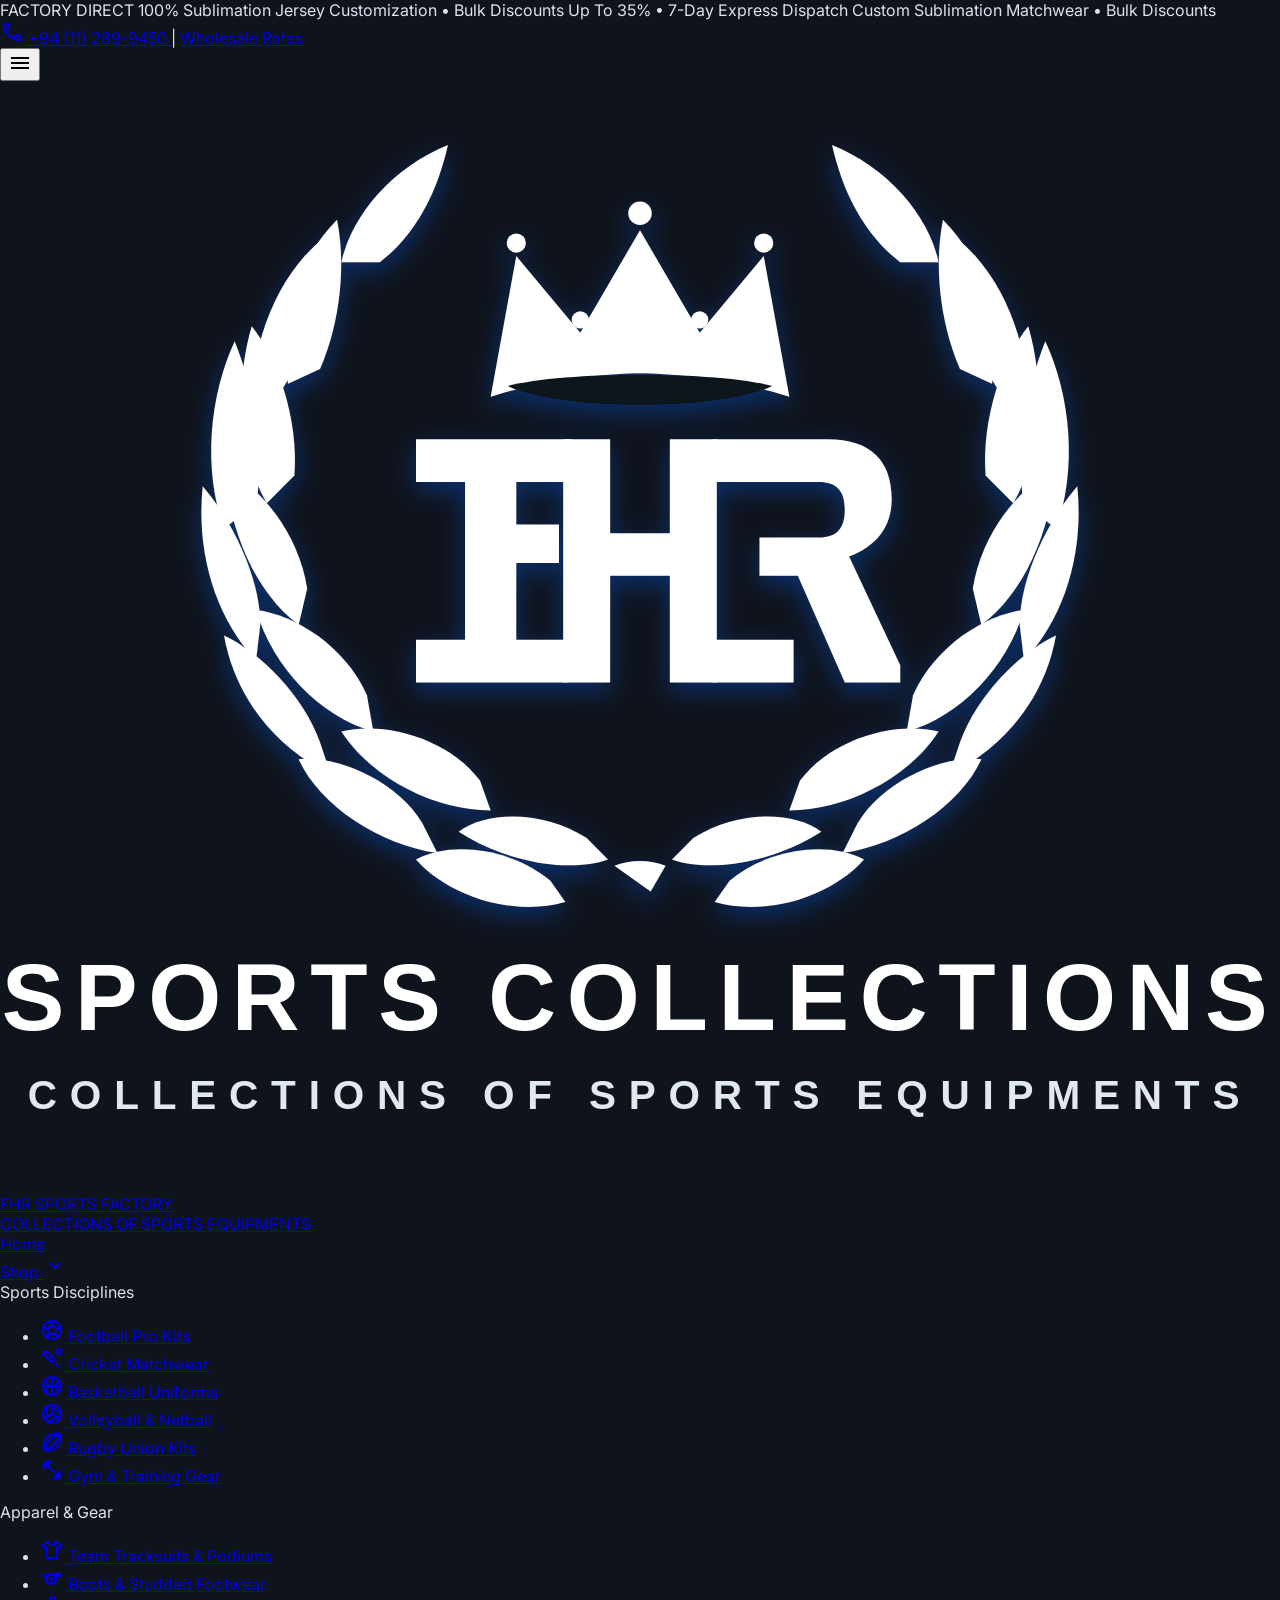
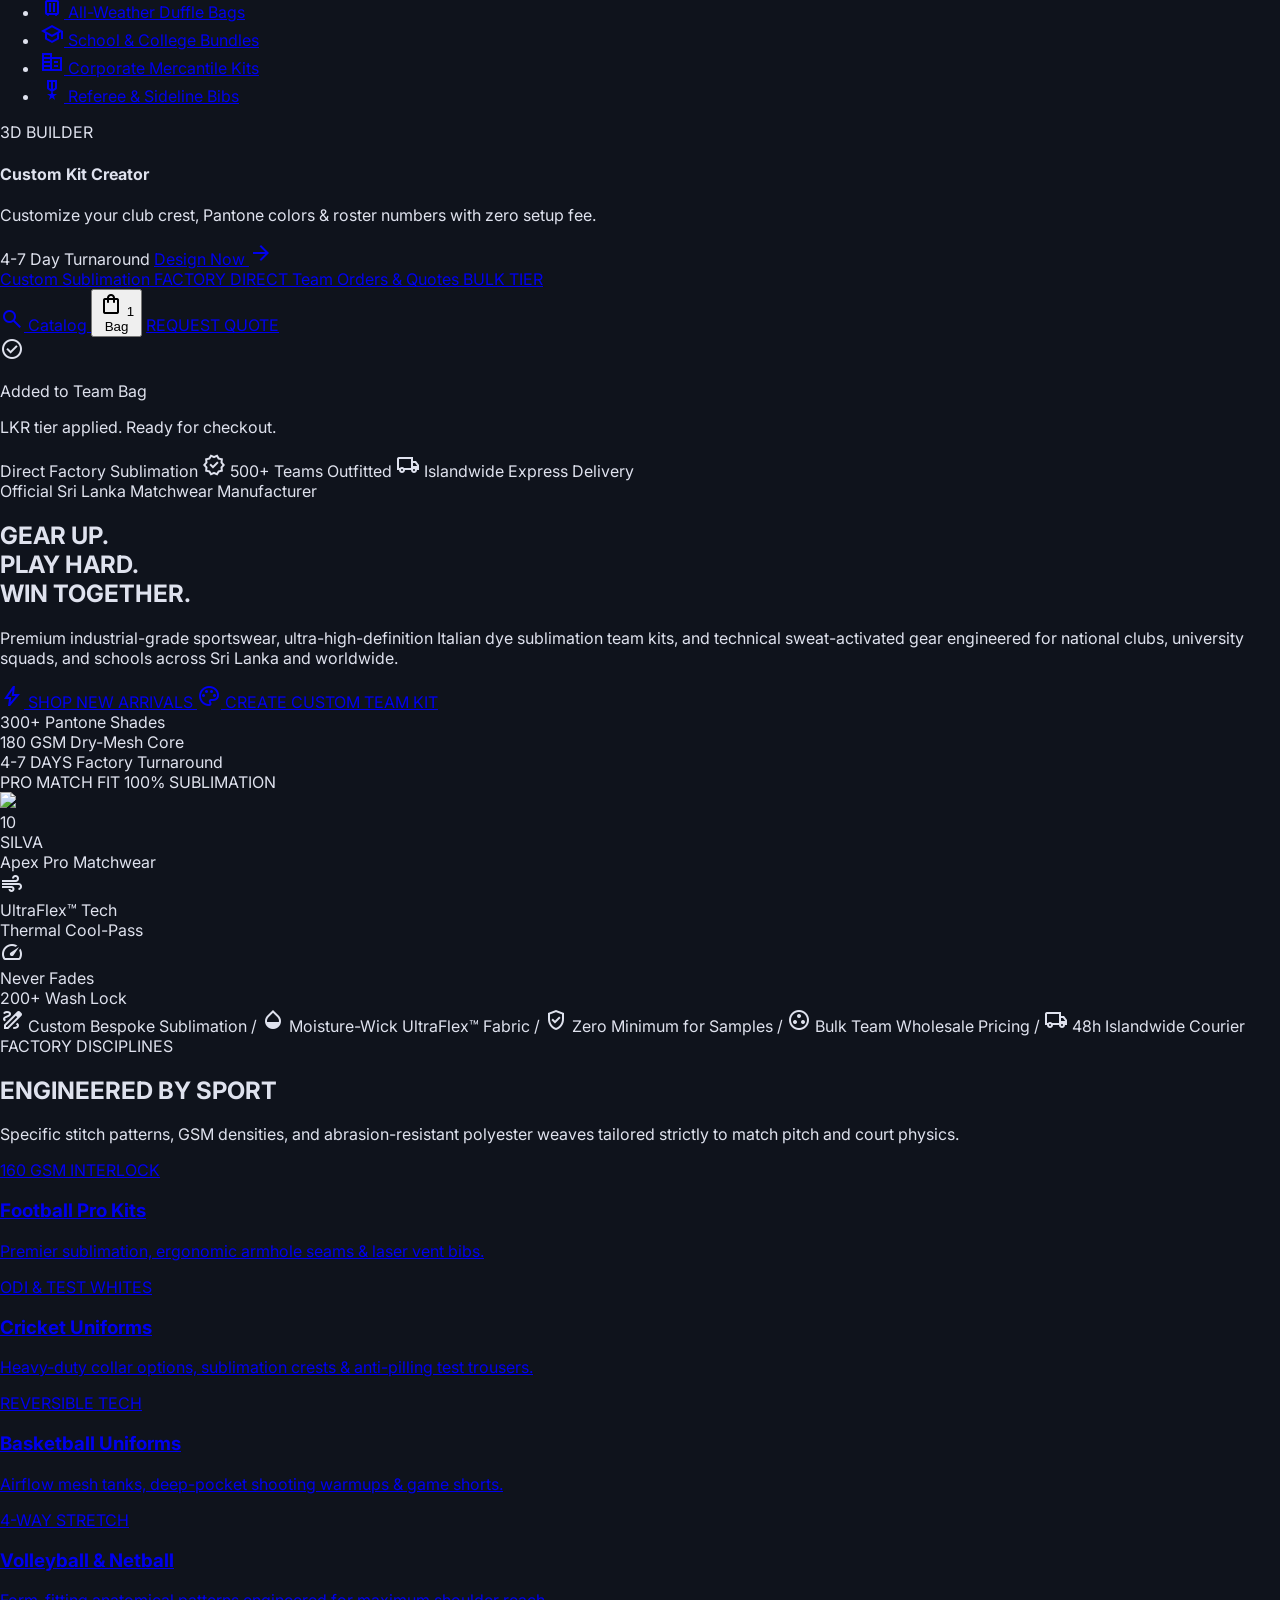
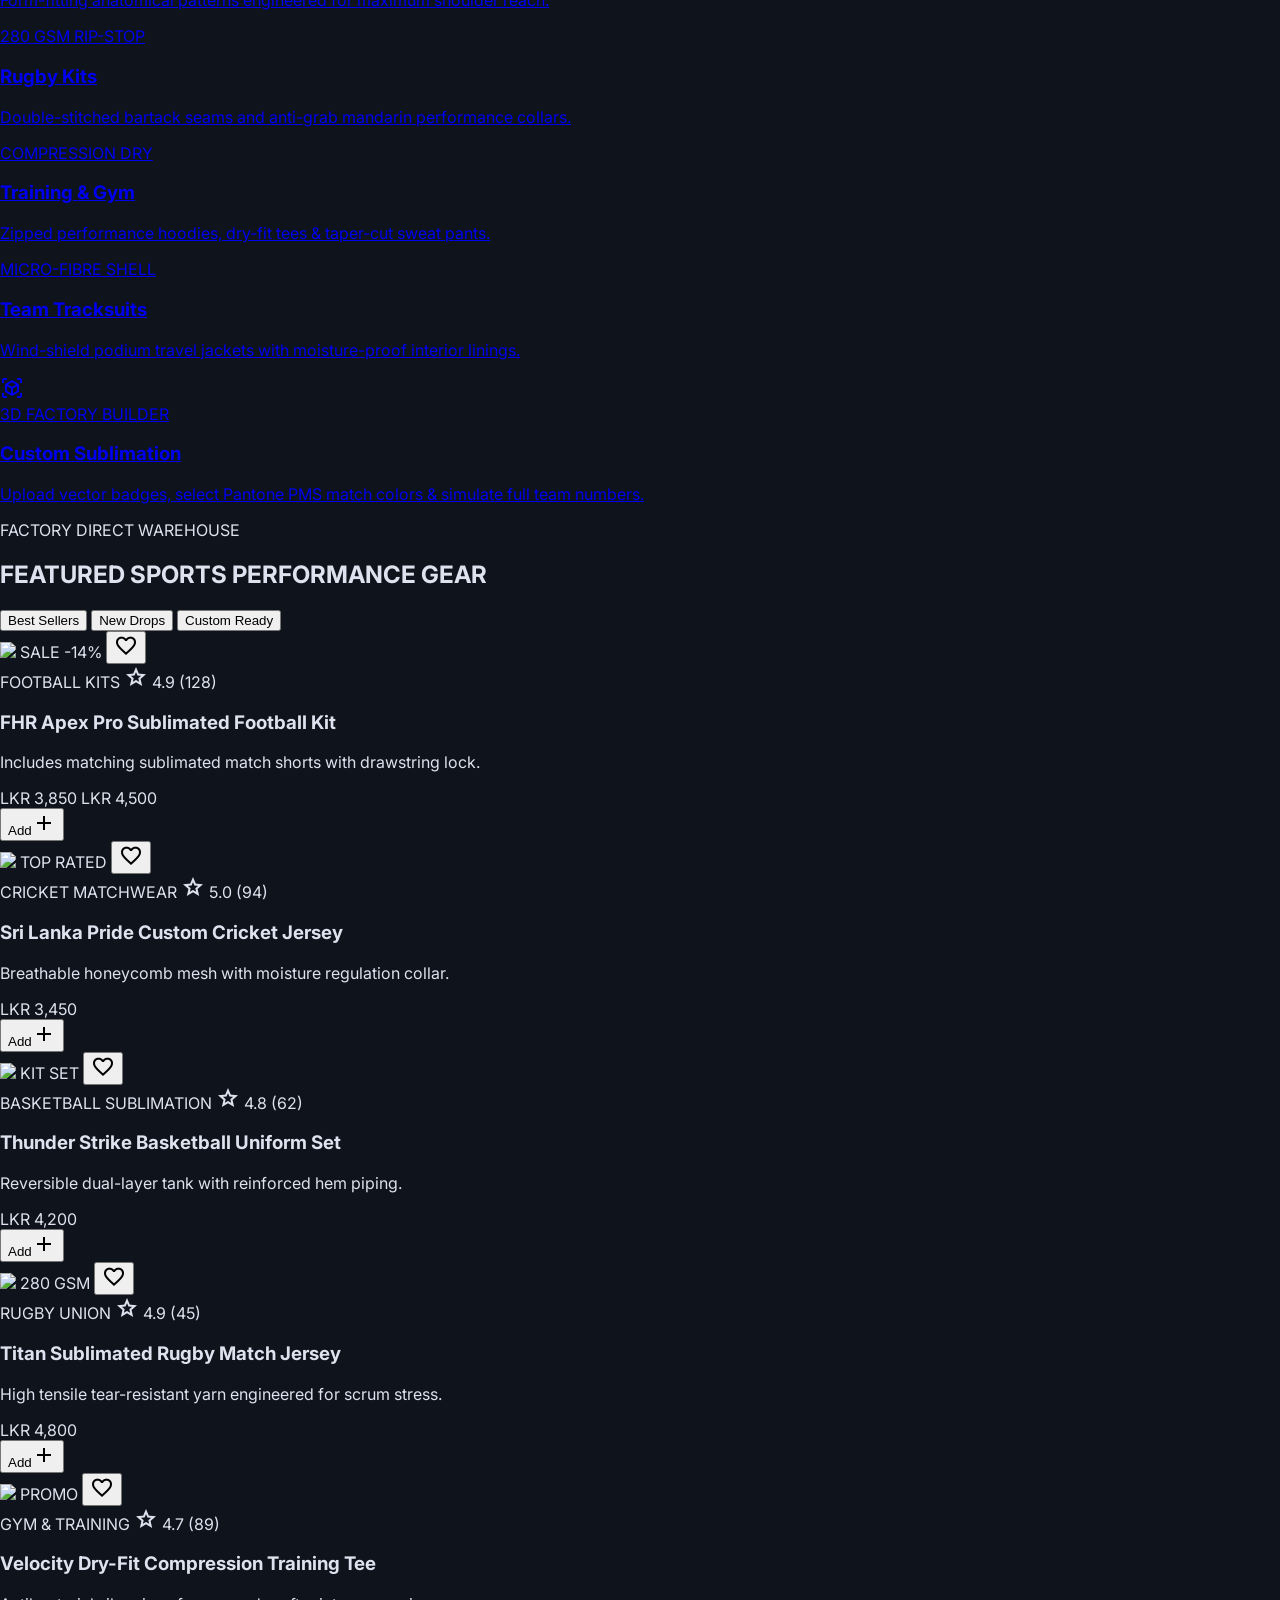
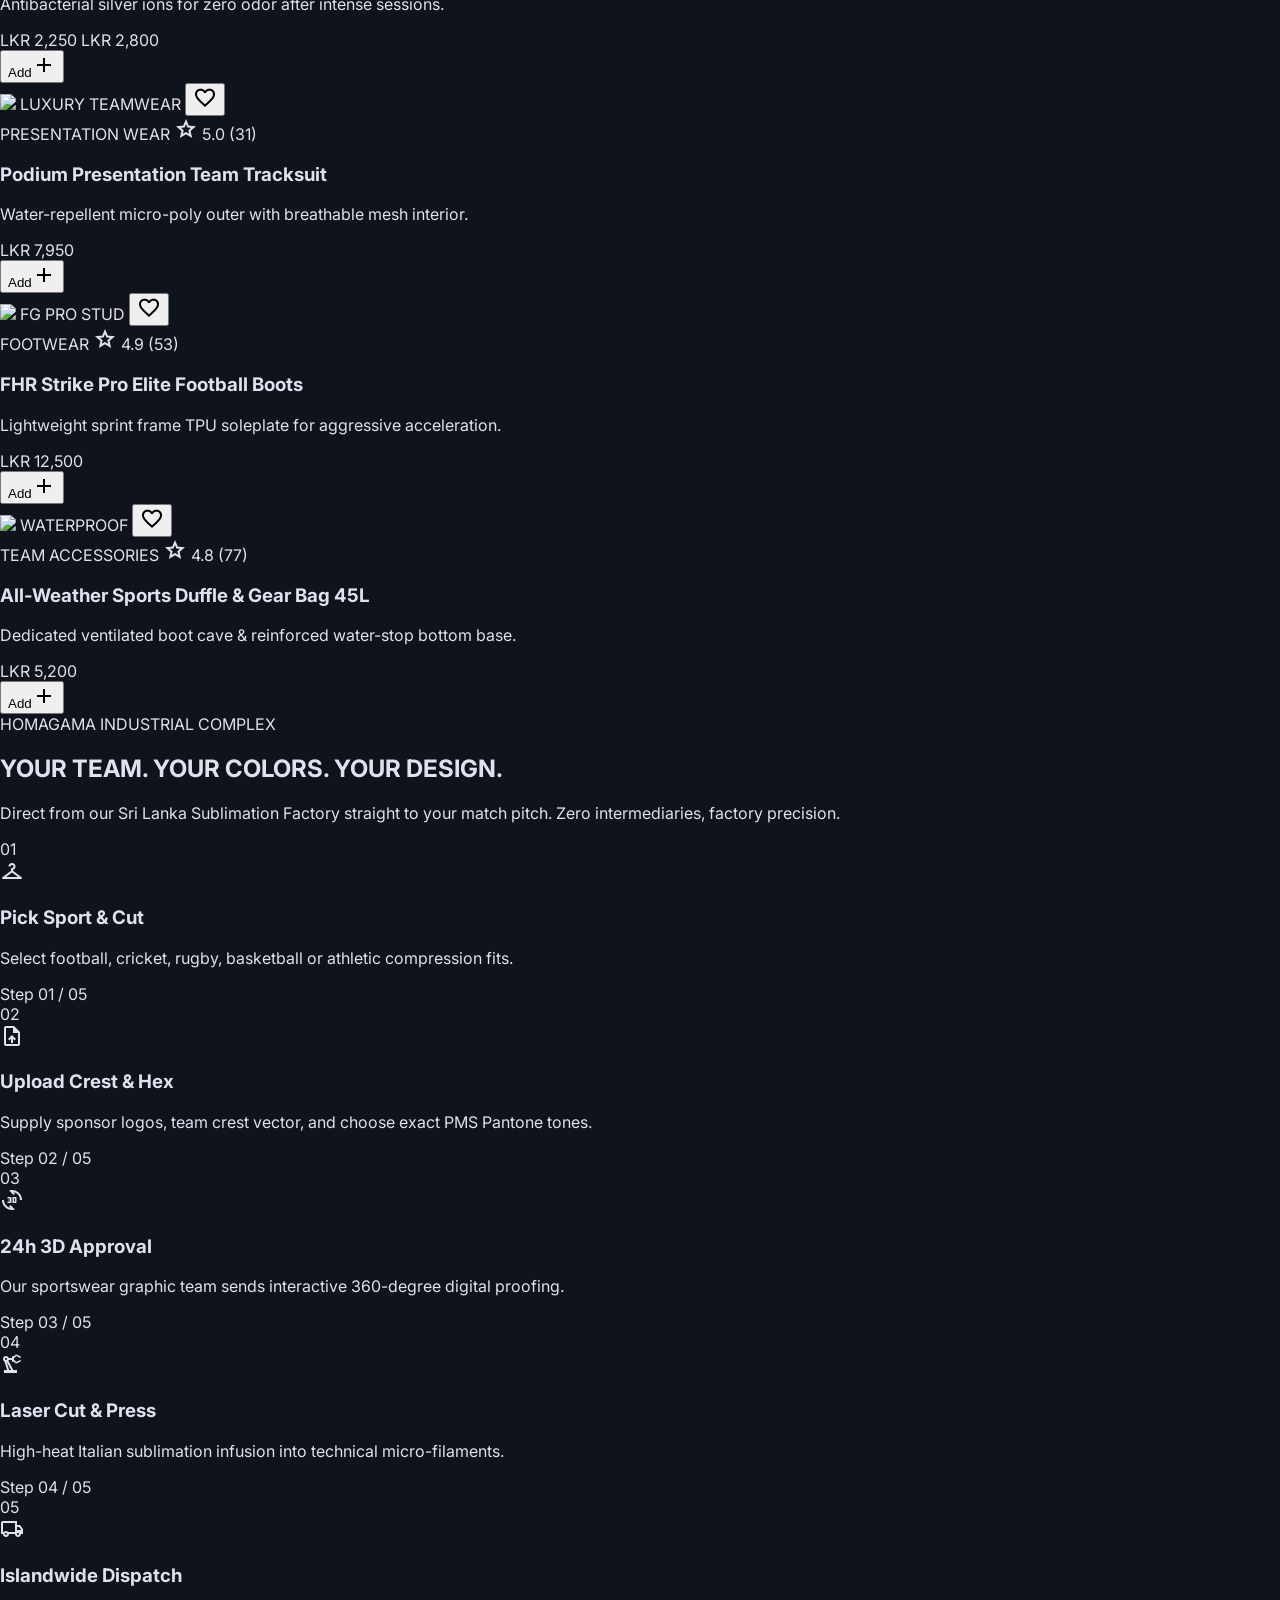
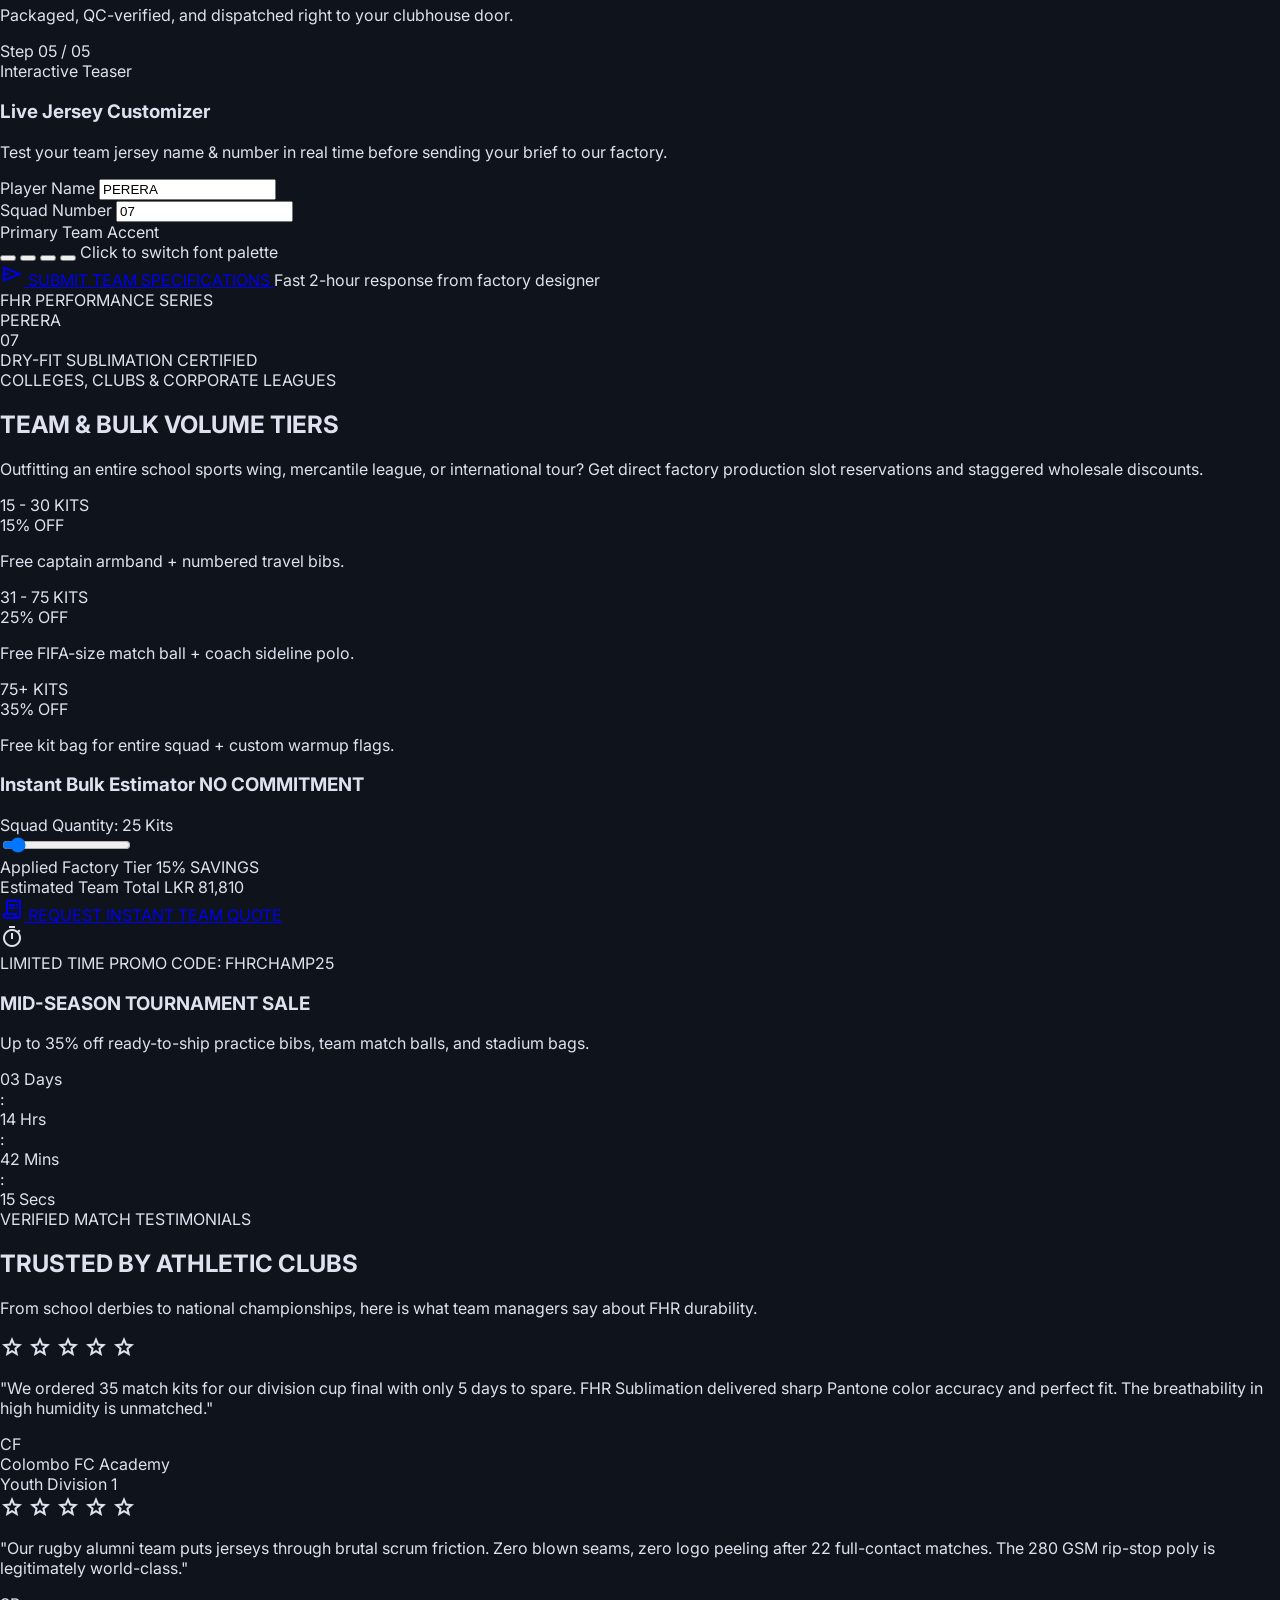
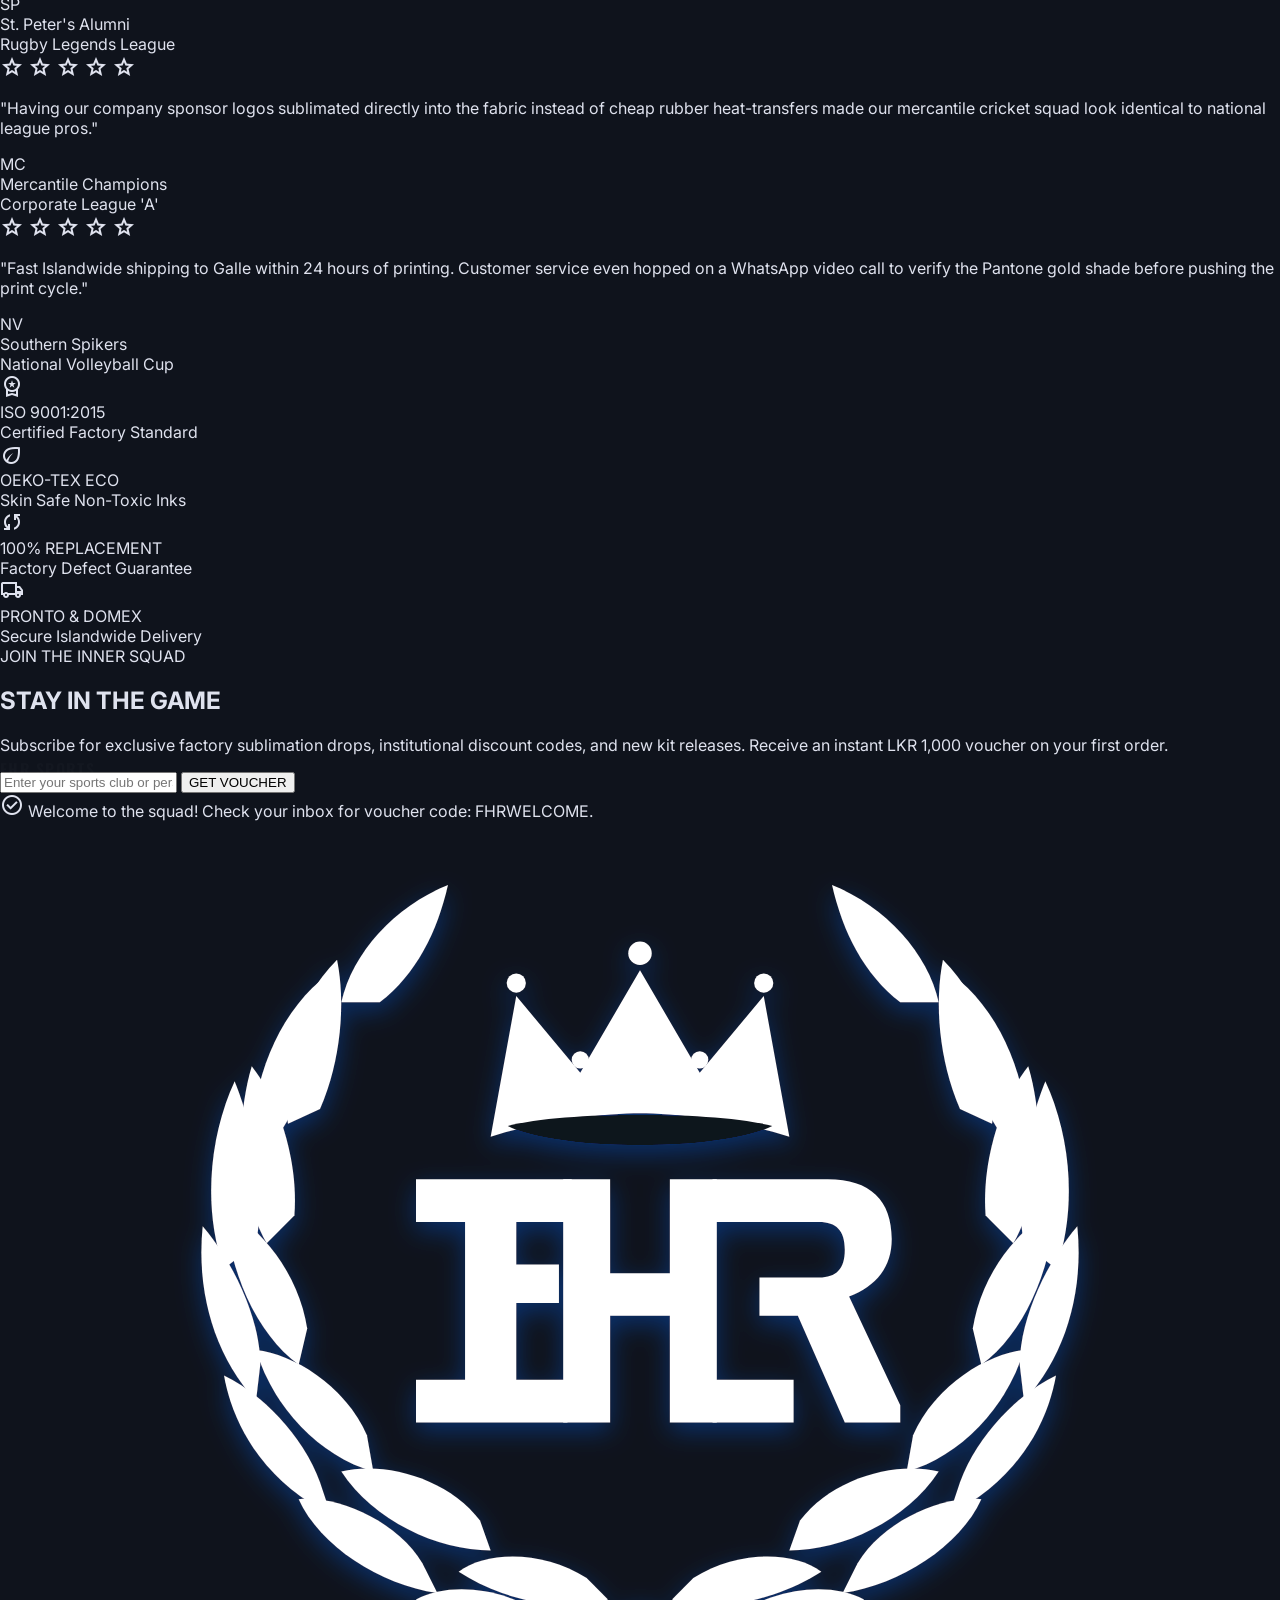
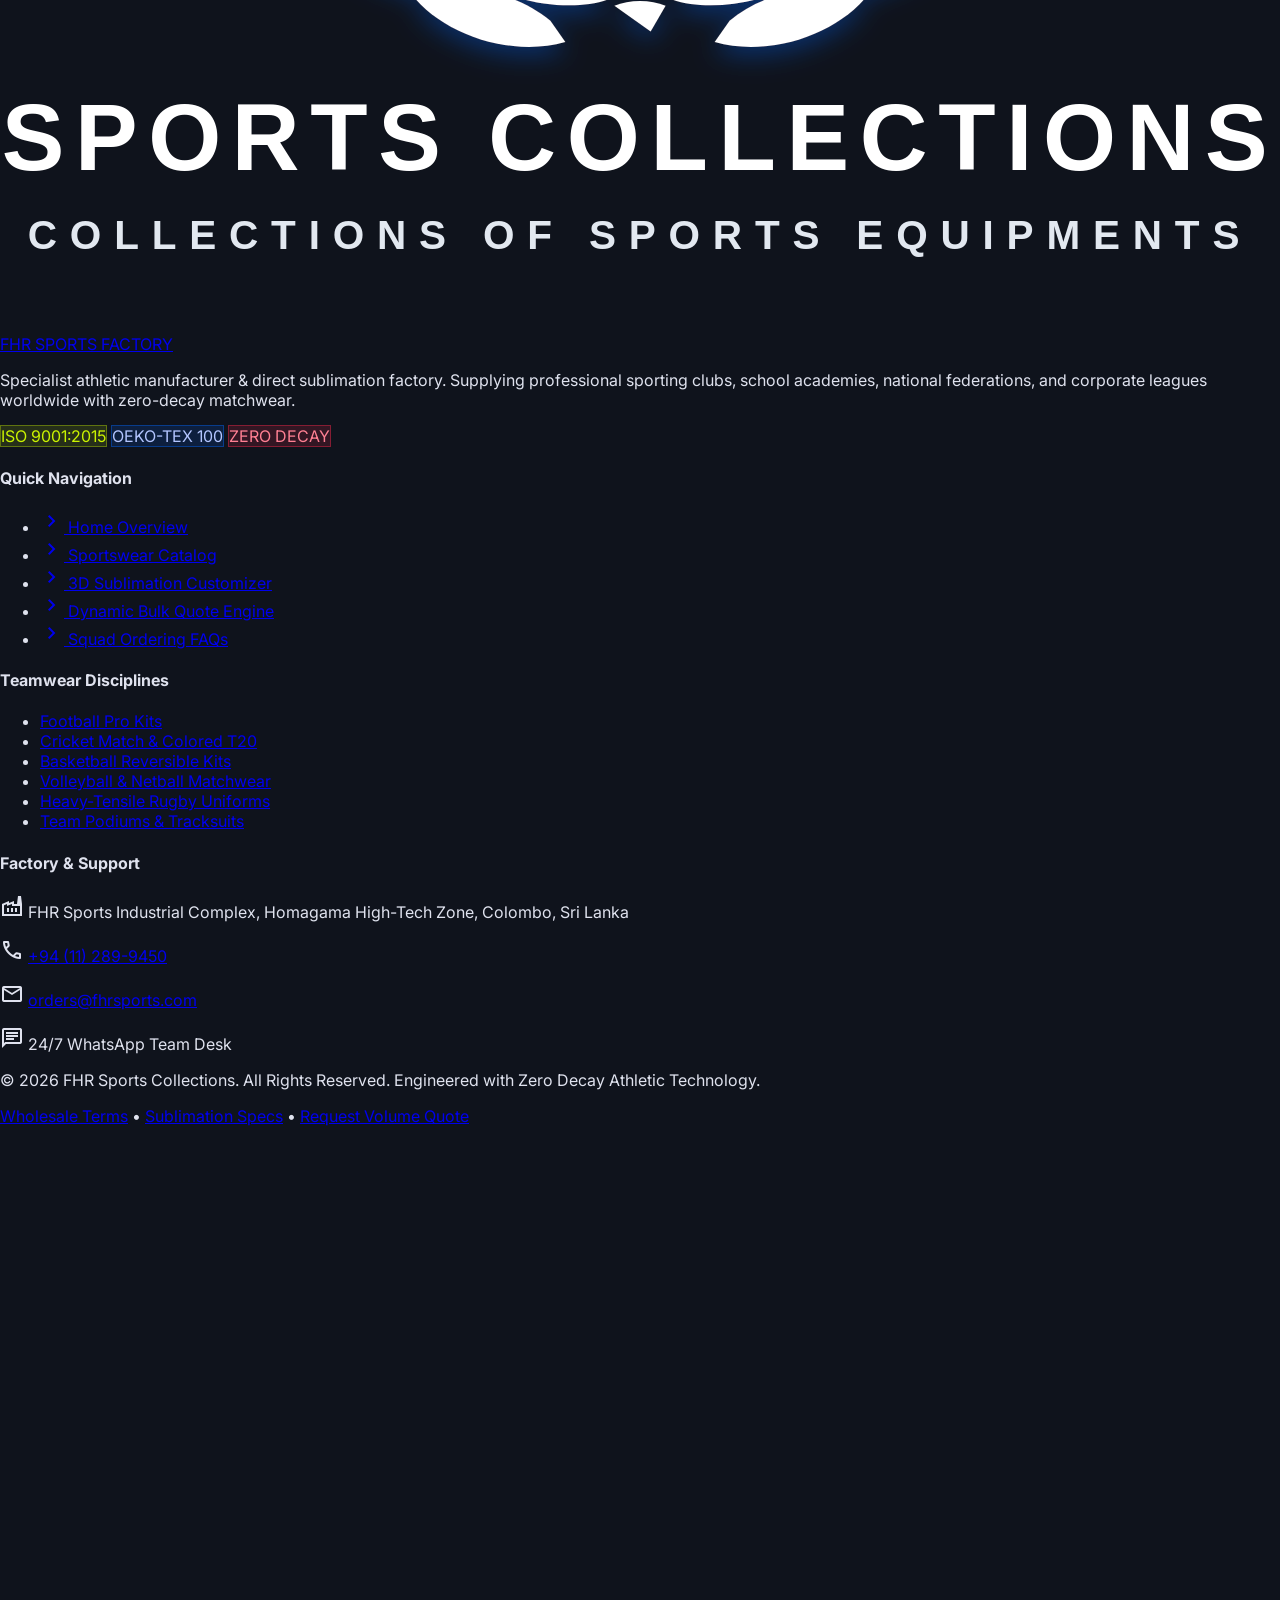
==== commit cd8fa6be: "Configure FIR1 for GitHub Pages deployment and sync assets" ====
--- a/index.html
+++ b/index.html
@@ -233,7 +233,7 @@
   </div>
 </header>
 </div>
-<main class="w-full bg-surface relative flex-1 overflow-x-hidden"><main class="w-full pt-28 bg-surface"><div class="flex flex-col w-full">
+<main class="w-full bg-surface relative flex-1 overflow-x-hidden">
 <!-- Toast Feedback Notification -->
 <div class="fixed bottom-6 right-6 z-50 transform translate-y-32 opacity-0 transition-all duration-300 pointer-events-none flex items-center gap-space-sm bg-surface-container-highest px-space-md py-space-sm rounded-lg shadow-xl border-l-4 border-secondary-container" id="cartToast">
 <span class="material-symbols-outlined text-secondary-fixed text-[24px]">check_circle</span>
@@ -482,231 +482,258 @@
 </section>
 <!-- FEATURED PRODUCTS WITH LIVE TABS & QUICK INTERACTIONS -->
 <section class="w-full py-space-xl bg-surface-container-lowest" id="featured-products">
-<div class="max-w-[1440px] mx-auto px-gutter-mobile lg:px-gutter">
-<!-- Section Top -->
-<div class="flex flex-col lg:flex-row lg:items-end justify-between gap-space-md mb-space-lg">
-<div>
-<span class="font-label-lg text-label-lg uppercase tracking-widest text-secondary-fixed font-bold">FACTORY DIRECT WAREHOUSE</span>
-<h2 class="font-headline-lg text-headline-lg uppercase text-secondary tracking-tight">FEATURED SPORTS PERFORMANCE GEAR</h2>
-</div>
-<!-- Filter Tab Buttons -->
-<div class="inline-flex p-1 bg-surface-container-high rounded-lg gap-1">
-<button class="tab-btn active px-space-md py-2 rounded font-label-md text-label-md uppercase tracking-wider bg-primary-container text-on-primary-container font-bold transition-all" id="tab-best" onclick="switchTab('best')">Best Sellers</button>
-<button class="tab-btn px-space-md py-2 rounded font-label-md text-label-md uppercase tracking-wider text-on-surface-variant hover:text-on-surface font-semibold transition-all" id="tab-new" onclick="switchTab('new')">New Drops</button>
-<button class="tab-btn px-space-md py-2 rounded font-label-md text-label-md uppercase tracking-wider text-on-surface-variant hover:text-on-surface font-semibold transition-all" id="tab-custom" onclick="switchTab('custom')">Custom Ready</button>
-</div>
-</div>
-<!-- Products Grid (8 Core Items) -->
-<div class="grid grid-cols-2 md:grid-cols-3 lg:grid-cols-4 gap-3 sm:gap-4 lg:gap-6">
-<!-- Card 1 -->
-<div class="group bg-surface-container rounded-xl overflow-hidden flex flex-col justify-between shadow-lg transition-all hover:bg-surface-container-high">
-<div class="relative w-full aspect-[4/5] sm:h-60 bg-surface-container-lowest overflow-hidden">
-<img class="w-full h-full object-cover group-hover:scale-105 transition-transform duration-300" data-alt="FHR Apex Pro sublimated football jersey in athletic volt and deep onyx black with moisture-wicking honeycomb arm panels displayed flat on studio surface" src="https://lh3.googleusercontent.com/aida-public/[base64]">
-<span class="absolute top-3 left-3 bg-tertiary-container text-on-tertiary-container font-label-xs text-label-xs uppercase px-2 py-0.5 rounded font-bold">SALE -14%</span>
-<button aria-label="Add to Wishlist" class="absolute top-3 right-3 w-8 h-8 rounded-full bg-surface-container-highest/80 backdrop-blur-md flex items-center justify-center text-on-surface hover:text-tertiary transition-colors" onclick="toggleWishlist(this)">
-<span class="material-symbols-outlined text-[18px]">favorite</span>
-</button>
-</div>
-<div class="p-3 sm:p-4 flex flex-col flex-1 justify-between">
-<div>
-<div class="flex items-center justify-between text-outline text-label-xs font-label-xs mb-1">
-<span class="">FOOTBALL KITS</span>
-<span class="text-secondary-fixed flex items-center gap-0.5"><span class="material-symbols-outlined text-[14px]">star</span> 4.9 (128)</span>
-</div>
-<h3 class="font-headline-sm text-headline-sm uppercase text-secondary font-bold group-hover:text-primary transition-colors">FHR Apex Pro Sublimated Football Kit</h3>
-<p class="font-body-sm text-body-sm text-on-surface-variant line-clamp-1 mt-1">Includes matching sublimated match shorts with drawstring lock.</p>
-</div>
-<!-- Size Selectors & Pricing -->
-<div class="mt-2.5 pt-2 border-t border-outline-variant/20 flex flex-col gap-1">
-<div class="flex items-baseline gap-1.5">
-<span class="font-headline-sm text-headline-sm text-secondary-fixed font-bold">LKR 3,850</span>
-<span class="font-body-sm text-body-sm text-outline line-through">LKR 4,500</span>
-</div>
-<button data-add-to-cart="true" data-product-title='FHR Apex Pro Football Kit', 'LKR 3,850' class="w-full mt-2.5 py-2 bg-primary-container hover:bg-inverse-primary text-on-primary-container text-xs font-bold uppercase rounded-lg flex items-center justify-center gap-1 transition-all shadow-sm cursor-pointer"><span>Add</span><span class="material-symbols-outlined text-[16px]">add</span></button>
-</div>
-</div>
-</div>
-</div>
-<!-- Card 2 -->
-<div class="group bg-surface-container rounded-xl overflow-hidden flex flex-col justify-between shadow-lg transition-all hover:bg-surface-container-high">
-<div class="relative w-full aspect-[4/5] sm:h-60 bg-surface-container-lowest overflow-hidden">
-<img class="w-full h-full object-cover group-hover:scale-105 transition-transform duration-300" data-alt="Sri Lanka Pride custom cricket jersey in rich royal blue and yellow lion emblem motif with breathable micro-honeycomb mesh fabric texture" src="https://lh3.googleusercontent.com/aida-public/[base64]">
-<span class="absolute top-3 left-3 bg-secondary-container text-on-secondary font-label-xs text-label-xs uppercase px-2 py-0.5 rounded font-bold">TOP RATED</span>
-<button aria-label="Add to Wishlist" class="absolute top-3 right-3 w-8 h-8 rounded-full bg-surface-container-highest/80 backdrop-blur-md flex items-center justify-center text-on-surface hover:text-tertiary transition-colors" onclick="toggleWishlist(this)">
-<span class="material-symbols-outlined text-[18px]">favorite</span>
-</button>
-</div>
-<div class="p-3 sm:p-4 flex flex-col flex-1 justify-between">
-<div>
-<div class="flex items-center justify-between text-outline text-label-xs font-label-xs mb-1">
-<span class="">CRICKET MATCHWEAR</span>
-<span class="text-secondary-fixed flex items-center gap-0.5"><span class="material-symbols-outlined text-[14px]">star</span> 5.0 (94)</span>
-</div>
-<h3 class="font-headline-sm text-headline-sm uppercase text-secondary font-bold group-hover:text-primary transition-colors">Sri Lanka Pride Custom Cricket Jersey</h3>
-<p class="font-body-sm text-body-sm text-on-surface-variant line-clamp-1 mt-1">Breathable honeycomb mesh with moisture regulation collar.</p>
-</div>
-<div class="mt-2.5 pt-2 border-t border-outline-variant/20 flex flex-col gap-1">
-<span class="font-headline-sm text-headline-sm text-secondary font-bold">LKR 3,450</span>
-<button data-add-to-cart="true" data-product-title='Sri Lanka Pride Cricket Jersey', 'LKR 3,450' class="w-full mt-2.5 py-2 bg-primary-container hover:bg-inverse-primary text-on-primary-container text-xs font-bold uppercase rounded-lg flex items-center justify-center gap-1 transition-all shadow-sm cursor-pointer"><span>Add</span><span class="material-symbols-outlined text-[16px]">add</span></button>
-</div>
-</div>
-</div>
-</div>
-<!-- Card 3 -->
-<div class="group bg-surface-container rounded-xl overflow-hidden flex flex-col justify-between shadow-lg transition-all hover:bg-surface-container-high">
-<div class="relative w-full aspect-[4/5] sm:h-60 bg-surface-container-lowest overflow-hidden">
-<img class="w-full h-full object-cover group-hover:scale-105 transition-transform duration-300" data-alt="Thunder Strike basketball jersey set sleeveless tank and match shorts in deep matte black with striking ultraviolet geometric lightning angles" src="https://lh3.googleusercontent.com/aida-public/[base64]">
-<span class="absolute top-3 left-3 bg-surface-container-highest text-primary font-label-xs text-label-xs uppercase px-2 py-0.5 rounded font-bold">KIT SET</span>
-<button aria-label="Add to Wishlist" class="absolute top-3 right-3 w-8 h-8 rounded-full bg-surface-container-highest/80 backdrop-blur-md flex items-center justify-center text-on-surface hover:text-tertiary transition-colors" onclick="toggleWishlist(this)">
-<span class="material-symbols-outlined text-[18px]">favorite</span>
-</button>
-</div>
-<div class="p-3 sm:p-4 flex flex-col flex-1 justify-between">
-<div>
-<div class="flex items-center justify-between text-outline text-label-xs font-label-xs mb-1">
-<span class="">BASKETBALL SUBLIMATION</span>
-<span class="text-secondary-fixed flex items-center gap-0.5"><span class="material-symbols-outlined text-[14px]">star</span> 4.8 (62)</span>
-</div>
-<h3 class="font-headline-sm text-headline-sm uppercase text-secondary font-bold group-hover:text-primary transition-colors">Thunder Strike Basketball Uniform Set</h3>
-<p class="font-body-sm text-body-sm text-on-surface-variant line-clamp-1 mt-1">Reversible dual-layer tank with reinforced hem piping.</p>
-</div>
-<div class="mt-2.5 pt-2 border-t border-outline-variant/20 flex flex-col gap-1">
-<span class="font-headline-sm text-headline-sm text-secondary font-bold">LKR 4,200</span>
-<button data-add-to-cart="true" data-product-title='Thunder Strike Basketball Set', 'LKR 4,200' class="w-full mt-2.5 py-2 bg-primary-container hover:bg-inverse-primary text-on-primary-container text-xs font-bold uppercase rounded-lg flex items-center justify-center gap-1 transition-all shadow-sm cursor-pointer"><span>Add</span><span class="material-symbols-outlined text-[16px]">add</span></button>
-</div>
-</div>
-</div>
-</div>
-<!-- Card 4 -->
-<div class="group bg-surface-container rounded-xl overflow-hidden flex flex-col justify-between shadow-lg transition-all hover:bg-surface-container-high">
-<div class="relative w-full aspect-[4/5] sm:h-60 bg-surface-container-lowest overflow-hidden">
-<img class="w-full h-full object-cover group-hover:scale-105 transition-transform duration-300" data-alt="Titan sublimated heavy duty rugby jersey in bold maroon and slate gray bands with thick reinforced crew collar" src="https://lh3.googleusercontent.com/aida-public/[base64]">
-<span class="absolute top-3 left-3 bg-surface-container-highest text-secondary-fixed font-label-xs text-label-xs uppercase px-2 py-0.5 rounded font-bold">280 GSM</span>
-<button aria-label="Add to Wishlist" class="absolute top-3 right-3 w-8 h-8 rounded-full bg-surface-container-highest/80 backdrop-blur-md flex items-center justify-center text-on-surface hover:text-tertiary transition-colors" onclick="toggleWishlist(this)">
-<span class="material-symbols-outlined text-[18px]">favorite</span>
-</button>
-</div>
-<div class="p-3 sm:p-4 flex flex-col flex-1 justify-between">
-<div>
-<div class="flex items-center justify-between text-outline text-label-xs font-label-xs mb-1">
-<span class="">RUGBY UNION</span>
-<span class="text-secondary-fixed flex items-center gap-0.5"><span class="material-symbols-outlined text-[14px]">star</span> 4.9 (45)</span>
-</div>
-<h3 class="font-headline-sm text-headline-sm uppercase text-secondary font-bold group-hover:text-primary transition-colors">Titan Sublimated Rugby Match Jersey</h3>
-<p class="font-body-sm text-body-sm text-on-surface-variant line-clamp-1 mt-1">High tensile tear-resistant yarn engineered for scrum stress.</p>
-</div>
-<div class="mt-2.5 pt-2 border-t border-outline-variant/20 flex flex-col gap-1">
-<span class="font-headline-sm text-headline-sm text-secondary font-bold">LKR 4,800</span>
-<button data-add-to-cart="true" data-product-title='Titan Rugby Jersey', 'LKR 4,800' class="w-full mt-2.5 py-2 bg-primary-container hover:bg-inverse-primary text-on-primary-container text-xs font-bold uppercase rounded-lg flex items-center justify-center gap-1 transition-all shadow-sm cursor-pointer"><span>Add</span><span class="material-symbols-outlined text-[16px]">add</span></button>
-</div>
-</div>
-</div>
-</div>
-<!-- Card 5 -->
-<div class="group bg-surface-container rounded-xl overflow-hidden flex flex-col justify-between shadow-lg transition-all hover:bg-surface-container-high">
-<div class="relative w-full aspect-[4/5] sm:h-60 bg-surface-container-lowest overflow-hidden">
-<img class="w-full h-full object-cover group-hover:scale-105 transition-transform duration-300" data-alt="Velocity Dry-Fit compression training shirt in heather charcoal with lime green flatlock ergonomics and ventilated back spine panel" src="https://lh3.googleusercontent.com/aida-public/[base64]">
-<span class="absolute top-3 left-3 bg-tertiary-container text-on-tertiary-container font-label-xs text-label-xs uppercase px-2 py-0.5 rounded font-bold">PROMO</span>
-<button aria-label="Add to Wishlist" class="absolute top-3 right-3 w-8 h-8 rounded-full bg-surface-container-highest/80 backdrop-blur-md flex items-center justify-center text-on-surface hover:text-tertiary transition-colors" onclick="toggleWishlist(this)">
-<span class="material-symbols-outlined text-[18px]">favorite</span>
-</button>
-</div>
-<div class="p-3 sm:p-4 flex flex-col flex-1 justify-between">
-<div>
-<div class="flex items-center justify-between text-outline text-label-xs font-label-xs mb-1">
-<span class="">GYM &amp; TRAINING</span>
-<span class="text-secondary-fixed flex items-center gap-0.5"><span class="material-symbols-outlined text-[14px]">star</span> 4.7 (89)</span>
-</div>
-<h3 class="font-headline-sm text-headline-sm uppercase text-secondary font-bold group-hover:text-primary transition-colors">Velocity Dry-Fit Compression Training Tee</h3>
-<p class="font-body-sm text-body-sm text-on-surface-variant line-clamp-1 mt-1">Antibacterial silver ions for zero odor after intense sessions.</p>
-</div>
-<div class="mt-2.5 pt-2 border-t border-outline-variant/20 flex flex-col gap-1">
-<div class="flex items-baseline gap-1.5">
-<span class="font-headline-sm text-headline-sm text-secondary-fixed font-bold">LKR 2,250</span>
-<span class="font-body-sm text-body-sm text-outline line-through">LKR 2,800</span>
-</div>
-<button data-add-to-cart="true" data-product-title='Velocity Compression Tee', 'LKR 2,250' class="w-full mt-2.5 py-2 bg-primary-container hover:bg-inverse-primary text-on-primary-container text-xs font-bold uppercase rounded-lg flex items-center justify-center gap-1 transition-all shadow-sm cursor-pointer"><span>Add</span><span class="material-symbols-outlined text-[16px]">add</span></button>
-</div>
-</div>
-</div>
-</div>
-<!-- Card 6 -->
-<div class="group bg-surface-container rounded-xl overflow-hidden flex flex-col justify-between shadow-lg transition-all hover:bg-surface-container-high">
-<div class="relative w-full aspect-[4/5] sm:h-60 bg-surface-container-lowest overflow-hidden">
-<img class="w-full h-full object-cover group-hover:scale-105 transition-transform duration-300" data-alt="Podium presentation team tracksuit jacket in black and deep metallic blue with fully sublimated geometric side panels and high-build collar" src="https://lh3.googleusercontent.com/aida-public/[base64]">
-<span class="absolute top-3 left-3 bg-secondary-container text-on-secondary font-label-xs text-label-xs uppercase px-2 py-0.5 rounded font-bold">LUXURY TEAMWEAR</span>
-<button aria-label="Add to Wishlist" class="absolute top-3 right-3 w-8 h-8 rounded-full bg-surface-container-highest/80 backdrop-blur-md flex items-center justify-center text-on-surface hover:text-tertiary transition-colors" onclick="toggleWishlist(this)">
-<span class="material-symbols-outlined text-[18px]">favorite</span>
-</button>
-</div>
-<div class="p-3 sm:p-4 flex flex-col flex-1 justify-between">
-<div>
-<div class="flex items-center justify-between text-outline text-label-xs font-label-xs mb-1">
-<span class="">PRESENTATION WEAR</span>
-<span class="text-secondary-fixed flex items-center gap-0.5"><span class="material-symbols-outlined text-[14px]">star</span> 5.0 (31)</span>
-</div>
-<h3 class="font-headline-sm text-headline-sm uppercase text-secondary font-bold group-hover:text-primary transition-colors">Podium Presentation Team Tracksuit</h3>
-<p class="font-body-sm text-body-sm text-on-surface-variant line-clamp-1 mt-1">Water-repellent micro-poly outer with breathable mesh interior.</p>
-</div>
-<div class="mt-2.5 pt-2 border-t border-outline-variant/20 flex flex-col gap-1">
-<span class="font-headline-sm text-headline-sm text-secondary font-bold">LKR 7,950</span>
-<button data-add-to-cart="true" data-product-title='Podium Team Tracksuit', 'LKR 7,950' class="w-full mt-2.5 py-2 bg-primary-container hover:bg-inverse-primary text-on-primary-container text-xs font-bold uppercase rounded-lg flex items-center justify-center gap-1 transition-all shadow-sm cursor-pointer"><span>Add</span><span class="material-symbols-outlined text-[16px]">add</span></button>
-</div>
-</div>
-</div>
-</div>
-<!-- Card 7 -->
-<div class="group bg-surface-container rounded-xl overflow-hidden flex flex-col justify-between shadow-lg transition-all hover:bg-surface-container-high">
-<div class="relative w-full aspect-[4/5] sm:h-60 bg-surface-container-lowest overflow-hidden">
-<img class="w-full h-full object-cover group-hover:scale-105 transition-transform duration-300" data-alt="FHR Strike Pro Elite firm ground football boots in electric neon volt and iridescent chrome soleplate with precision ball control texture" src="https://lh3.googleusercontent.com/aida-public/[base64]">
-<span class="absolute top-3 left-3 bg-surface-container-highest text-secondary-fixed font-label-xs text-label-xs uppercase px-2 py-0.5 rounded font-bold">FG PRO STUD</span>
-<button aria-label="Add to Wishlist" class="absolute top-3 right-3 w-8 h-8 rounded-full bg-surface-container-highest/80 backdrop-blur-md flex items-center justify-center text-on-surface hover:text-tertiary transition-colors" onclick="toggleWishlist(this)">
-<span class="material-symbols-outlined text-[18px]">favorite</span>
-</button>
-</div>
-<div class="p-3 sm:p-4 flex flex-col flex-1 justify-between">
-<div>
-<div class="flex items-center justify-between text-outline text-label-xs font-label-xs mb-1">
-<span class="">FOOTWEAR</span>
-<span class="text-secondary-fixed flex items-center gap-0.5"><span class="material-symbols-outlined text-[14px]">star</span> 4.9 (53)</span>
-</div>
-<h3 class="font-headline-sm text-headline-sm uppercase text-secondary font-bold group-hover:text-primary transition-colors">FHR Strike Pro Elite Football Boots</h3>
-<p class="font-body-sm text-body-sm text-on-surface-variant line-clamp-1 mt-1">Lightweight sprint frame TPU soleplate for aggressive acceleration.</p>
-</div>
-<div class="mt-2.5 pt-2 border-t border-outline-variant/20 flex flex-col gap-1">
-<span class="font-headline-sm text-headline-sm text-secondary font-bold">LKR 12,500</span>
-<button data-add-to-cart="true" data-product-title='FHR Strike Pro Boots', 'LKR 12,500' class="w-full mt-2.5 py-2 bg-primary-container hover:bg-inverse-primary text-on-primary-container text-xs font-bold uppercase rounded-lg flex items-center justify-center gap-1 transition-all shadow-sm cursor-pointer"><span>Add</span><span class="material-symbols-outlined text-[16px]">add</span></button>
-</div>
-</div>
-</div>
-</div>
-<!-- Card 8 -->
-<div class="group bg-surface-container rounded-xl overflow-hidden flex flex-col justify-between shadow-lg transition-all hover:bg-surface-container-high">
-<div class="relative w-full aspect-[4/5] sm:h-60 bg-surface-container-lowest overflow-hidden">
-<img class="w-full h-full object-cover group-hover:scale-105 transition-transform duration-300" data-alt="All-weather sports gear duffle bag 45L in ballistic nylon with ventilated wet shoe compartment and padded team backpack straps" src="https://lh3.googleusercontent.com/aida-public/[base64]">
-<span class="absolute top-3 left-3 bg-surface-container-highest text-primary font-label-xs text-label-xs uppercase px-2 py-0.5 rounded font-bold">WATERPROOF</span>
-<button aria-label="Add to Wishlist" class="absolute top-3 right-3 w-8 h-8 rounded-full bg-surface-container-highest/80 backdrop-blur-md flex items-center justify-center text-on-surface hover:text-tertiary transition-colors" onclick="toggleWishlist(this)">
-<span class="material-symbols-outlined text-[18px]">favorite</span>
-</button>
-</div>
-<div class="p-3 sm:p-4 flex flex-col flex-1 justify-between">
-<div>
-<div class="flex items-center justify-between text-outline text-label-xs font-label-xs mb-1">
-<span class="">TEAM ACCESSORIES</span>
-<span class="text-secondary-fixed flex items-center gap-0.5"><span class="material-symbols-outlined text-[14px]">star</span> 4.8 (77)</span>
-</div>
-<h3 class="font-headline-sm text-headline-sm uppercase text-secondary font-bold group-hover:text-primary transition-colors">All-Weather Sports Duffle &amp; Gear Bag 45L</h3>
-<p class="font-body-sm text-body-sm text-on-surface-variant line-clamp-1 mt-1">Dedicated ventilated boot cave &amp; reinforced water-stop bottom base.</p>
-</div>
-<div class="mt-2.5 pt-2 border-t border-outline-variant/20 flex flex-col gap-1">
-<span class="font-headline-sm text-headline-sm text-secondary font-bold">LKR 5,200</span>
-<button data-add-to-cart="true" data-product-title='All-Weather Duffle Bag', 'LKR 5,200' class="w-full mt-2.5 py-2 bg-primary-container hover:bg-inverse-primary text-on-primary-container text-xs font-bold uppercase rounded-lg flex items-center justify-center gap-1 transition-all shadow-sm cursor-pointer"><span>Add</span><span class="material-symbols-outlined text-[16px]">add</span></button>
-</div>
-</div>
-</div>
-</div>
-</div>
-</div>
+  <div class="max-w-[1440px] mx-auto px-gutter-mobile lg:px-gutter">
+    <!-- Section Top -->
+    <div class="flex flex-col lg:flex-row lg:items-end justify-between gap-space-md mb-space-lg">
+      <div>
+        <span class="font-label-lg text-label-lg uppercase tracking-widest text-secondary-fixed font-bold">FACTORY DIRECT WAREHOUSE</span>
+        <h2 class="font-headline-lg text-headline-lg uppercase text-secondary tracking-tight mt-1">FEATURED SPORTS PERFORMANCE GEAR</h2>
+      </div>
+      <!-- Filter Tab Buttons -->
+      <div class="inline-flex p-1 bg-surface-container-high rounded-lg gap-1 shrink-0">
+        <button class="tab-btn active px-3 sm:px-4 py-1.5 sm:py-2 rounded font-label-md text-xs sm:text-sm uppercase tracking-wider bg-primary-container text-on-primary-container font-bold transition-all cursor-pointer" id="tab-best" onclick="switchTab('best')">Best Sellers</button>
+        <button class="tab-btn px-3 sm:px-4 py-1.5 sm:py-2 rounded font-label-md text-xs sm:text-sm uppercase tracking-wider text-on-surface-variant hover:text-on-surface font-semibold transition-all cursor-pointer" id="tab-new" onclick="switchTab('new')">New Drops</button>
+        <button class="tab-btn px-3 sm:px-4 py-1.5 sm:py-2 rounded font-label-md text-xs sm:text-sm uppercase tracking-wider text-on-surface-variant hover:text-on-surface font-semibold transition-all cursor-pointer" id="tab-custom" onclick="switchTab('custom')">Custom Ready</button>
+      </div>
+    </div>
+    <!-- Products Grid (8 Core Items) - 2 columns on mobile, 3 on tablet, 4 on desktop -->
+    <div class="grid grid-cols-2 md:grid-cols-3 lg:grid-cols-4 gap-3 sm:gap-4 lg:gap-6">
+      <!-- Card 1 -->
+      <div class="group bg-surface-container rounded-xl overflow-hidden flex flex-col justify-between shadow-md hover:shadow-xl transition-all duration-300 hover:bg-surface-container-high h-full border border-outline-variant/20 hover:border-primary/40">
+        <div class="relative w-full aspect-[4/5] bg-surface-container-lowest overflow-hidden">
+          <img class="w-full h-full object-cover group-hover:scale-105 transition-transform duration-500" data-alt="FHR Apex Pro sublimated football jersey in athletic volt and deep onyx black with moisture-wicking honeycomb arm panels displayed flat on studio surface" src="https://lh3.googleusercontent.com/aida-public/[base64]">
+          <span class="absolute top-2.5 left-2.5 bg-tertiary-container text-on-tertiary-container text-[10px] sm:text-xs uppercase px-2 py-0.5 rounded font-bold shadow-sm">SALE -14%</span>
+          <button aria-label="Add to Wishlist" class="absolute top-2.5 right-2.5 w-7 h-7 sm:w-8 sm:h-8 rounded-full bg-surface-container-highest/80 backdrop-blur-md flex items-center justify-center text-on-surface hover:text-tertiary transition-colors shadow-sm cursor-pointer" onclick="toggleWishlist(this)">
+            <span class="material-symbols-outlined text-[16px] sm:text-[18px]">favorite</span>
+          </button>
+        </div>
+        <div class="p-2.5 sm:p-4 flex flex-col flex-1 justify-between">
+          <div>
+            <div class="flex items-center justify-between text-outline text-[10px] sm:text-xs font-semibold uppercase tracking-wider mb-1">
+              <span class="truncate mr-1">FOOTBALL KITS</span>
+              <span class="text-secondary-fixed flex items-center gap-0.5 font-bold shrink-0"><span class="material-symbols-outlined text-[12px] sm:text-[14px]">star</span> 4.9 (128)</span>
+            </div>
+            <h3 class="font-headline-sm text-xs sm:text-sm md:text-base font-bold uppercase text-secondary group-hover:text-primary transition-colors line-clamp-2 min-h-[2rem] sm:min-h-[2.5rem] leading-snug">FHR Apex Pro Sublimated Football Kit</h3>
+            <p class="font-body-sm text-[11px] sm:text-xs text-on-surface-variant line-clamp-1 mt-0.5">Includes matching sublimated match shorts with drawstring lock.</p>
+          </div>
+          <!-- Price & Add to Cart -->
+          <div class="mt-2.5 pt-2 border-t border-outline-variant/20 flex flex-col gap-1.5">
+            <div class="flex items-baseline gap-1 sm:gap-1.5 flex-wrap">
+              <span class="font-headline-sm text-xs sm:text-sm text-secondary-fixed font-bold">LKR 3,850</span>
+              <span class="text-[10px] sm:text-xs text-outline line-through">LKR 4,500</span>
+            </div>
+            <button data-add-to-cart="true" data-product-title="FHR Apex Pro Sublimated Football Kit" data-product-price="LKR 3,850" class="w-full py-1.5 sm:py-2 bg-primary-container hover:bg-inverse-primary text-on-primary-container text-[11px] sm:text-xs font-bold uppercase rounded-lg flex items-center justify-center gap-1 transition-all shadow-sm cursor-pointer">
+              <span>Add</span><span class="material-symbols-outlined text-[14px] sm:text-[16px]">add</span>
+            </button>
+          </div>
+        </div>
+      </div>
+      <!-- Card 2 -->
+      <div class="group bg-surface-container rounded-xl overflow-hidden flex flex-col justify-between shadow-md hover:shadow-xl transition-all duration-300 hover:bg-surface-container-high h-full border border-outline-variant/20 hover:border-primary/40">
+        <div class="relative w-full aspect-[4/5] bg-surface-container-lowest overflow-hidden">
+          <img class="w-full h-full object-cover group-hover:scale-105 transition-transform duration-500" data-alt="Sri Lanka Pride custom cricket jersey in rich royal blue and yellow lion emblem motif with breathable micro-honeycomb mesh fabric texture" src="https://lh3.googleusercontent.com/aida-public/[base64]">
+          <span class="absolute top-2.5 left-2.5 bg-secondary-container text-on-secondary text-[10px] sm:text-xs uppercase px-2 py-0.5 rounded font-bold shadow-sm">TOP RATED</span>
+          <button aria-label="Add to Wishlist" class="absolute top-2.5 right-2.5 w-7 h-7 sm:w-8 sm:h-8 rounded-full bg-surface-container-highest/80 backdrop-blur-md flex items-center justify-center text-on-surface hover:text-tertiary transition-colors shadow-sm cursor-pointer" onclick="toggleWishlist(this)">
+            <span class="material-symbols-outlined text-[16px] sm:text-[18px]">favorite</span>
+          </button>
+        </div>
+        <div class="p-2.5 sm:p-4 flex flex-col flex-1 justify-between">
+          <div>
+            <div class="flex items-center justify-between text-outline text-[10px] sm:text-xs font-semibold uppercase tracking-wider mb-1">
+              <span class="truncate mr-1">CRICKET MATCHWEAR</span>
+              <span class="text-secondary-fixed flex items-center gap-0.5 font-bold shrink-0"><span class="material-symbols-outlined text-[12px] sm:text-[14px]">star</span> 5.0 (94)</span>
+            </div>
+            <h3 class="font-headline-sm text-xs sm:text-sm md:text-base font-bold uppercase text-secondary group-hover:text-primary transition-colors line-clamp-2 min-h-[2rem] sm:min-h-[2.5rem] leading-snug">Sri Lanka Pride Custom Cricket Jersey</h3>
+            <p class="font-body-sm text-[11px] sm:text-xs text-on-surface-variant line-clamp-1 mt-0.5">Breathable honeycomb mesh with moisture regulation collar.</p>
+          </div>
+          <!-- Price & Add to Cart -->
+          <div class="mt-2.5 pt-2 border-t border-outline-variant/20 flex flex-col gap-1.5">
+            <div class="flex items-baseline gap-1 sm:gap-1.5 flex-wrap">
+              <span class="font-headline-sm text-xs sm:text-sm text-secondary-fixed font-bold">LKR 3,450</span>
+            </div>
+            <button data-add-to-cart="true" data-product-title="Sri Lanka Pride Custom Cricket Jersey" data-product-price="LKR 3,450" class="w-full py-1.5 sm:py-2 bg-primary-container hover:bg-inverse-primary text-on-primary-container text-[11px] sm:text-xs font-bold uppercase rounded-lg flex items-center justify-center gap-1 transition-all shadow-sm cursor-pointer">
+              <span>Add</span><span class="material-symbols-outlined text-[14px] sm:text-[16px]">add</span>
+            </button>
+          </div>
+        </div>
+      </div>
+      <!-- Card 3 -->
+      <div class="group bg-surface-container rounded-xl overflow-hidden flex flex-col justify-between shadow-md hover:shadow-xl transition-all duration-300 hover:bg-surface-container-high h-full border border-outline-variant/20 hover:border-primary/40">
+        <div class="relative w-full aspect-[4/5] bg-surface-container-lowest overflow-hidden">
+          <img class="w-full h-full object-cover group-hover:scale-105 transition-transform duration-500" data-alt="Thunder Strike basketball jersey set sleeveless tank and match shorts in deep matte black with striking ultraviolet geometric lightning angles" src="https://lh3.googleusercontent.com/aida-public/[base64]">
+          <span class="absolute top-2.5 left-2.5 bg-surface-container-highest text-primary text-[10px] sm:text-xs uppercase px-2 py-0.5 rounded font-bold shadow-sm">KIT SET</span>
+          <button aria-label="Add to Wishlist" class="absolute top-2.5 right-2.5 w-7 h-7 sm:w-8 sm:h-8 rounded-full bg-surface-container-highest/80 backdrop-blur-md flex items-center justify-center text-on-surface hover:text-tertiary transition-colors shadow-sm cursor-pointer" onclick="toggleWishlist(this)">
+            <span class="material-symbols-outlined text-[16px] sm:text-[18px]">favorite</span>
+          </button>
+        </div>
+        <div class="p-2.5 sm:p-4 flex flex-col flex-1 justify-between">
+          <div>
+            <div class="flex items-center justify-between text-outline text-[10px] sm:text-xs font-semibold uppercase tracking-wider mb-1">
+              <span class="truncate mr-1">BASKETBALL SUBLIMATION</span>
+              <span class="text-secondary-fixed flex items-center gap-0.5 font-bold shrink-0"><span class="material-symbols-outlined text-[12px] sm:text-[14px]">star</span> 4.8 (62)</span>
+            </div>
+            <h3 class="font-headline-sm text-xs sm:text-sm md:text-base font-bold uppercase text-secondary group-hover:text-primary transition-colors line-clamp-2 min-h-[2rem] sm:min-h-[2.5rem] leading-snug">Thunder Strike Basketball Uniform Set</h3>
+            <p class="font-body-sm text-[11px] sm:text-xs text-on-surface-variant line-clamp-1 mt-0.5">Reversible dual-layer tank with reinforced hem piping.</p>
+          </div>
+          <!-- Price & Add to Cart -->
+          <div class="mt-2.5 pt-2 border-t border-outline-variant/20 flex flex-col gap-1.5">
+            <div class="flex items-baseline gap-1 sm:gap-1.5 flex-wrap">
+              <span class="font-headline-sm text-xs sm:text-sm text-secondary-fixed font-bold">LKR 4,200</span>
+            </div>
+            <button data-add-to-cart="true" data-product-title="Thunder Strike Basketball Uniform Set" data-product-price="LKR 4,200" class="w-full py-1.5 sm:py-2 bg-primary-container hover:bg-inverse-primary text-on-primary-container text-[11px] sm:text-xs font-bold uppercase rounded-lg flex items-center justify-center gap-1 transition-all shadow-sm cursor-pointer">
+              <span>Add</span><span class="material-symbols-outlined text-[14px] sm:text-[16px]">add</span>
+            </button>
+          </div>
+        </div>
+      </div>
+      <!-- Card 4 -->
+      <div class="group bg-surface-container rounded-xl overflow-hidden flex flex-col justify-between shadow-md hover:shadow-xl transition-all duration-300 hover:bg-surface-container-high h-full border border-outline-variant/20 hover:border-primary/40">
+        <div class="relative w-full aspect-[4/5] bg-surface-container-lowest overflow-hidden">
+          <img class="w-full h-full object-cover group-hover:scale-105 transition-transform duration-500" data-alt="Titan sublimated heavy duty rugby jersey in bold maroon and slate gray bands with thick reinforced crew collar" src="https://lh3.googleusercontent.com/aida-public/[base64]">
+          <span class="absolute top-2.5 left-2.5 bg-surface-container-highest text-secondary-fixed text-[10px] sm:text-xs uppercase px-2 py-0.5 rounded font-bold shadow-sm">280 GSM</span>
+          <button aria-label="Add to Wishlist" class="absolute top-2.5 right-2.5 w-7 h-7 sm:w-8 sm:h-8 rounded-full bg-surface-container-highest/80 backdrop-blur-md flex items-center justify-center text-on-surface hover:text-tertiary transition-colors shadow-sm cursor-pointer" onclick="toggleWishlist(this)">
+            <span class="material-symbols-outlined text-[16px] sm:text-[18px]">favorite</span>
+          </button>
+        </div>
+        <div class="p-2.5 sm:p-4 flex flex-col flex-1 justify-between">
+          <div>
+            <div class="flex items-center justify-between text-outline text-[10px] sm:text-xs font-semibold uppercase tracking-wider mb-1">
+              <span class="truncate mr-1">RUGBY UNION</span>
+              <span class="text-secondary-fixed flex items-center gap-0.5 font-bold shrink-0"><span class="material-symbols-outlined text-[12px] sm:text-[14px]">star</span> 4.9 (45)</span>
+            </div>
+            <h3 class="font-headline-sm text-xs sm:text-sm md:text-base font-bold uppercase text-secondary group-hover:text-primary transition-colors line-clamp-2 min-h-[2rem] sm:min-h-[2.5rem] leading-snug">Titan Sublimated Rugby Match Jersey</h3>
+            <p class="font-body-sm text-[11px] sm:text-xs text-on-surface-variant line-clamp-1 mt-0.5">High tensile tear-resistant yarn engineered for scrum stress.</p>
+          </div>
+          <!-- Price & Add to Cart -->
+          <div class="mt-2.5 pt-2 border-t border-outline-variant/20 flex flex-col gap-1.5">
+            <div class="flex items-baseline gap-1 sm:gap-1.5 flex-wrap">
+              <span class="font-headline-sm text-xs sm:text-sm text-secondary-fixed font-bold">LKR 4,800</span>
+            </div>
+            <button data-add-to-cart="true" data-product-title="Titan Sublimated Rugby Match Jersey" data-product-price="LKR 4,800" class="w-full py-1.5 sm:py-2 bg-primary-container hover:bg-inverse-primary text-on-primary-container text-[11px] sm:text-xs font-bold uppercase rounded-lg flex items-center justify-center gap-1 transition-all shadow-sm cursor-pointer">
+              <span>Add</span><span class="material-symbols-outlined text-[14px] sm:text-[16px]">add</span>
+            </button>
+          </div>
+        </div>
+      </div>
+      <!-- Card 5 -->
+      <div class="group bg-surface-container rounded-xl overflow-hidden flex flex-col justify-between shadow-md hover:shadow-xl transition-all duration-300 hover:bg-surface-container-high h-full border border-outline-variant/20 hover:border-primary/40">
+        <div class="relative w-full aspect-[4/5] bg-surface-container-lowest overflow-hidden">
+          <img class="w-full h-full object-cover group-hover:scale-105 transition-transform duration-500" data-alt="Velocity Dry-Fit compression training shirt in heather charcoal with lime green flatlock ergonomics and ventilated back spine panel" src="https://lh3.googleusercontent.com/aida-public/[base64]">
+          <span class="absolute top-2.5 left-2.5 bg-tertiary-container text-on-tertiary-container text-[10px] sm:text-xs uppercase px-2 py-0.5 rounded font-bold shadow-sm">PROMO</span>
+          <button aria-label="Add to Wishlist" class="absolute top-2.5 right-2.5 w-7 h-7 sm:w-8 sm:h-8 rounded-full bg-surface-container-highest/80 backdrop-blur-md flex items-center justify-center text-on-surface hover:text-tertiary transition-colors shadow-sm cursor-pointer" onclick="toggleWishlist(this)">
+            <span class="material-symbols-outlined text-[16px] sm:text-[18px]">favorite</span>
+          </button>
+        </div>
+        <div class="p-2.5 sm:p-4 flex flex-col flex-1 justify-between">
+          <div>
+            <div class="flex items-center justify-between text-outline text-[10px] sm:text-xs font-semibold uppercase tracking-wider mb-1">
+              <span class="truncate mr-1">GYM & TRAINING</span>
+              <span class="text-secondary-fixed flex items-center gap-0.5 font-bold shrink-0"><span class="material-symbols-outlined text-[12px] sm:text-[14px]">star</span> 4.7 (89)</span>
+            </div>
+            <h3 class="font-headline-sm text-xs sm:text-sm md:text-base font-bold uppercase text-secondary group-hover:text-primary transition-colors line-clamp-2 min-h-[2rem] sm:min-h-[2.5rem] leading-snug">Velocity Dry-Fit Compression Training Tee</h3>
+            <p class="font-body-sm text-[11px] sm:text-xs text-on-surface-variant line-clamp-1 mt-0.5">Antibacterial silver ions for zero odor after intense sessions.</p>
+          </div>
+          <!-- Price & Add to Cart -->
+          <div class="mt-2.5 pt-2 border-t border-outline-variant/20 flex flex-col gap-1.5">
+            <div class="flex items-baseline gap-1 sm:gap-1.5 flex-wrap">
+              <span class="font-headline-sm text-xs sm:text-sm text-secondary-fixed font-bold">LKR 2,250</span>
+              <span class="text-[10px] sm:text-xs text-outline line-through">LKR 2,800</span>
+            </div>
+            <button data-add-to-cart="true" data-product-title="Velocity Dry-Fit Compression Training Tee" data-product-price="LKR 2,250" class="w-full py-1.5 sm:py-2 bg-primary-container hover:bg-inverse-primary text-on-primary-container text-[11px] sm:text-xs font-bold uppercase rounded-lg flex items-center justify-center gap-1 transition-all shadow-sm cursor-pointer">
+              <span>Add</span><span class="material-symbols-outlined text-[14px] sm:text-[16px]">add</span>
+            </button>
+          </div>
+        </div>
+      </div>
+      <!-- Card 6 -->
+      <div class="group bg-surface-container rounded-xl overflow-hidden flex flex-col justify-between shadow-md hover:shadow-xl transition-all duration-300 hover:bg-surface-container-high h-full border border-outline-variant/20 hover:border-primary/40">
+        <div class="relative w-full aspect-[4/5] bg-surface-container-lowest overflow-hidden">
+          <img class="w-full h-full object-cover group-hover:scale-105 transition-transform duration-500" data-alt="Podium presentation team tracksuit jacket in black and deep metallic blue with fully sublimated geometric side panels and high-build collar" src="https://lh3.googleusercontent.com/aida-public/[base64]">
+          <span class="absolute top-2.5 left-2.5 bg-secondary-container text-on-secondary text-[10px] sm:text-xs uppercase px-2 py-0.5 rounded font-bold shadow-sm">LUXURY TEAMWEAR</span>
+          <button aria-label="Add to Wishlist" class="absolute top-2.5 right-2.5 w-7 h-7 sm:w-8 sm:h-8 rounded-full bg-surface-container-highest/80 backdrop-blur-md flex items-center justify-center text-on-surface hover:text-tertiary transition-colors shadow-sm cursor-pointer" onclick="toggleWishlist(this)">
+            <span class="material-symbols-outlined text-[16px] sm:text-[18px]">favorite</span>
+          </button>
+        </div>
+        <div class="p-2.5 sm:p-4 flex flex-col flex-1 justify-between">
+          <div>
+            <div class="flex items-center justify-between text-outline text-[10px] sm:text-xs font-semibold uppercase tracking-wider mb-1">
+              <span class="truncate mr-1">PRESENTATION WEAR</span>
+              <span class="text-secondary-fixed flex items-center gap-0.5 font-bold shrink-0"><span class="material-symbols-outlined text-[12px] sm:text-[14px]">star</span> 5.0 (31)</span>
+            </div>
+            <h3 class="font-headline-sm text-xs sm:text-sm md:text-base font-bold uppercase text-secondary group-hover:text-primary transition-colors line-clamp-2 min-h-[2rem] sm:min-h-[2.5rem] leading-snug">Podium Presentation Team Tracksuit</h3>
+            <p class="font-body-sm text-[11px] sm:text-xs text-on-surface-variant line-clamp-1 mt-0.5">Water-repellent micro-poly outer with breathable mesh interior.</p>
+          </div>
+          <!-- Price & Add to Cart -->
+          <div class="mt-2.5 pt-2 border-t border-outline-variant/20 flex flex-col gap-1.5">
+            <div class="flex items-baseline gap-1 sm:gap-1.5 flex-wrap">
+              <span class="font-headline-sm text-xs sm:text-sm text-secondary-fixed font-bold">LKR 7,950</span>
+            </div>
+            <button data-add-to-cart="true" data-product-title="Podium Presentation Team Tracksuit" data-product-price="LKR 7,950" class="w-full py-1.5 sm:py-2 bg-primary-container hover:bg-inverse-primary text-on-primary-container text-[11px] sm:text-xs font-bold uppercase rounded-lg flex items-center justify-center gap-1 transition-all shadow-sm cursor-pointer">
+              <span>Add</span><span class="material-symbols-outlined text-[14px] sm:text-[16px]">add</span>
+            </button>
+          </div>
+        </div>
+      </div>
+      <!-- Card 7 -->
+      <div class="group bg-surface-container rounded-xl overflow-hidden flex flex-col justify-between shadow-md hover:shadow-xl transition-all duration-300 hover:bg-surface-container-high h-full border border-outline-variant/20 hover:border-primary/40">
+        <div class="relative w-full aspect-[4/5] bg-surface-container-lowest overflow-hidden">
+          <img class="w-full h-full object-cover group-hover:scale-105 transition-transform duration-500" data-alt="FHR Strike Pro Elite firm ground football boots in electric neon volt and iridescent chrome soleplate with precision ball control texture" src="https://lh3.googleusercontent.com/aida-public/[base64]">
+          <span class="absolute top-2.5 left-2.5 bg-surface-container-highest text-secondary-fixed text-[10px] sm:text-xs uppercase px-2 py-0.5 rounded font-bold shadow-sm">FG PRO STUD</span>
+          <button aria-label="Add to Wishlist" class="absolute top-2.5 right-2.5 w-7 h-7 sm:w-8 sm:h-8 rounded-full bg-surface-container-highest/80 backdrop-blur-md flex items-center justify-center text-on-surface hover:text-tertiary transition-colors shadow-sm cursor-pointer" onclick="toggleWishlist(this)">
+            <span class="material-symbols-outlined text-[16px] sm:text-[18px]">favorite</span>
+          </button>
+        </div>
+        <div class="p-2.5 sm:p-4 flex flex-col flex-1 justify-between">
+          <div>
+            <div class="flex items-center justify-between text-outline text-[10px] sm:text-xs font-semibold uppercase tracking-wider mb-1">
+              <span class="truncate mr-1">FOOTWEAR</span>
+              <span class="text-secondary-fixed flex items-center gap-0.5 font-bold shrink-0"><span class="material-symbols-outlined text-[12px] sm:text-[14px]">star</span> 4.9 (53)</span>
+            </div>
+            <h3 class="font-headline-sm text-xs sm:text-sm md:text-base font-bold uppercase text-secondary group-hover:text-primary transition-colors line-clamp-2 min-h-[2rem] sm:min-h-[2.5rem] leading-snug">FHR Strike Pro Elite Football Boots</h3>
+            <p class="font-body-sm text-[11px] sm:text-xs text-on-surface-variant line-clamp-1 mt-0.5">Lightweight sprint frame TPU soleplate for aggressive acceleration.</p>
+          </div>
+          <!-- Price & Add to Cart -->
+          <div class="mt-2.5 pt-2 border-t border-outline-variant/20 flex flex-col gap-1.5">
+            <div class="flex items-baseline gap-1 sm:gap-1.5 flex-wrap">
+              <span class="font-headline-sm text-xs sm:text-sm text-secondary-fixed font-bold">LKR 12,500</span>
+            </div>
+            <button data-add-to-cart="true" data-product-title="FHR Strike Pro Elite Football Boots" data-product-price="LKR 12,500" class="w-full py-1.5 sm:py-2 bg-primary-container hover:bg-inverse-primary text-on-primary-container text-[11px] sm:text-xs font-bold uppercase rounded-lg flex items-center justify-center gap-1 transition-all shadow-sm cursor-pointer">
+              <span>Add</span><span class="material-symbols-outlined text-[14px] sm:text-[16px]">add</span>
+            </button>
+          </div>
+        </div>
+      </div>
+      <!-- Card 8 -->
+      <div class="group bg-surface-container rounded-xl overflow-hidden flex flex-col justify-between shadow-md hover:shadow-xl transition-all duration-300 hover:bg-surface-container-high h-full border border-outline-variant/20 hover:border-primary/40">
+        <div class="relative w-full aspect-[4/5] bg-surface-container-lowest overflow-hidden">
+          <img class="w-full h-full object-cover group-hover:scale-105 transition-transform duration-500" data-alt="All-weather sports gear duffle bag 45L in ballistic nylon with ventilated wet shoe compartment and padded team backpack straps" src="https://lh3.googleusercontent.com/aida-public/[base64]">
+          <span class="absolute top-2.5 left-2.5 bg-surface-container-highest text-primary text-[10px] sm:text-xs uppercase px-2 py-0.5 rounded font-bold shadow-sm">WATERPROOF</span>
+          <button aria-label="Add to Wishlist" class="absolute top-2.5 right-2.5 w-7 h-7 sm:w-8 sm:h-8 rounded-full bg-surface-container-highest/80 backdrop-blur-md flex items-center justify-center text-on-surface hover:text-tertiary transition-colors shadow-sm cursor-pointer" onclick="toggleWishlist(this)">
+            <span class="material-symbols-outlined text-[16px] sm:text-[18px]">favorite</span>
+          </button>
+        </div>
+        <div class="p-2.5 sm:p-4 flex flex-col flex-1 justify-between">
+          <div>
+            <div class="flex items-center justify-between text-outline text-[10px] sm:text-xs font-semibold uppercase tracking-wider mb-1">
+              <span class="truncate mr-1">TEAM ACCESSORIES</span>
+              <span class="text-secondary-fixed flex items-center gap-0.5 font-bold shrink-0"><span class="material-symbols-outlined text-[12px] sm:text-[14px]">star</span> 4.8 (77)</span>
+            </div>
+            <h3 class="font-headline-sm text-xs sm:text-sm md:text-base font-bold uppercase text-secondary group-hover:text-primary transition-colors line-clamp-2 min-h-[2rem] sm:min-h-[2.5rem] leading-snug">All-Weather Sports Duffle & Gear Bag 45L</h3>
+            <p class="font-body-sm text-[11px] sm:text-xs text-on-surface-variant line-clamp-1 mt-0.5">Dedicated ventilated boot cave & reinforced water-stop bottom base.</p>
+          </div>
+          <!-- Price & Add to Cart -->
+          <div class="mt-2.5 pt-2 border-t border-outline-variant/20 flex flex-col gap-1.5">
+            <div class="flex items-baseline gap-1 sm:gap-1.5 flex-wrap">
+              <span class="font-headline-sm text-xs sm:text-sm text-secondary-fixed font-bold">LKR 5,200</span>
+            </div>
+            <button data-add-to-cart="true" data-product-title="All-Weather Sports Duffle & Gear Bag 45L" data-product-price="LKR 5,200" class="w-full py-1.5 sm:py-2 bg-primary-container hover:bg-inverse-primary text-on-primary-container text-[11px] sm:text-xs font-bold uppercase rounded-lg flex items-center justify-center gap-1 transition-all shadow-sm cursor-pointer">
+              <span>Add</span><span class="material-symbols-outlined text-[14px] sm:text-[16px]">add</span>
+            </button>
+          </div>
+        </div>
+      </div>
+    </div>
+  </div>
 </section>
 <!-- 5-STEP CUSTOM SUBLIMATION PROCESS & INTERACTIVE MINI CONFIGURATOR -->
 <section class="w-full py-space-xl bg-surface" id="sublimation-flow">
@@ -1226,7 +1253,7 @@
       document.getElementById('newsletterSuccess').classList.remove('hidden');
     }
   </script>
-</div></main></main>
+</main>
 <footer class="w-full bg-surface-container-lowest border-t border-outline-variant/30 text-on-surface-variant pt-16 pb-12 relative overflow-hidden">
   <div class="parallax-watermark text-[160px] -bottom-10 right-0" data-parallax-speed="0.08">FHR SPORTS</div>
   
--- a/assets/css/style.css
+++ b/assets/css/style.css
@@ -334,10 +334,6 @@
   .tilt-card {
     transform: none !important;
   }
-  
-  button, a, input, select {
-    min-height: 40px;
-  }
 }
 
 /* Small to Medium Mobile Phones (≤640px) */
